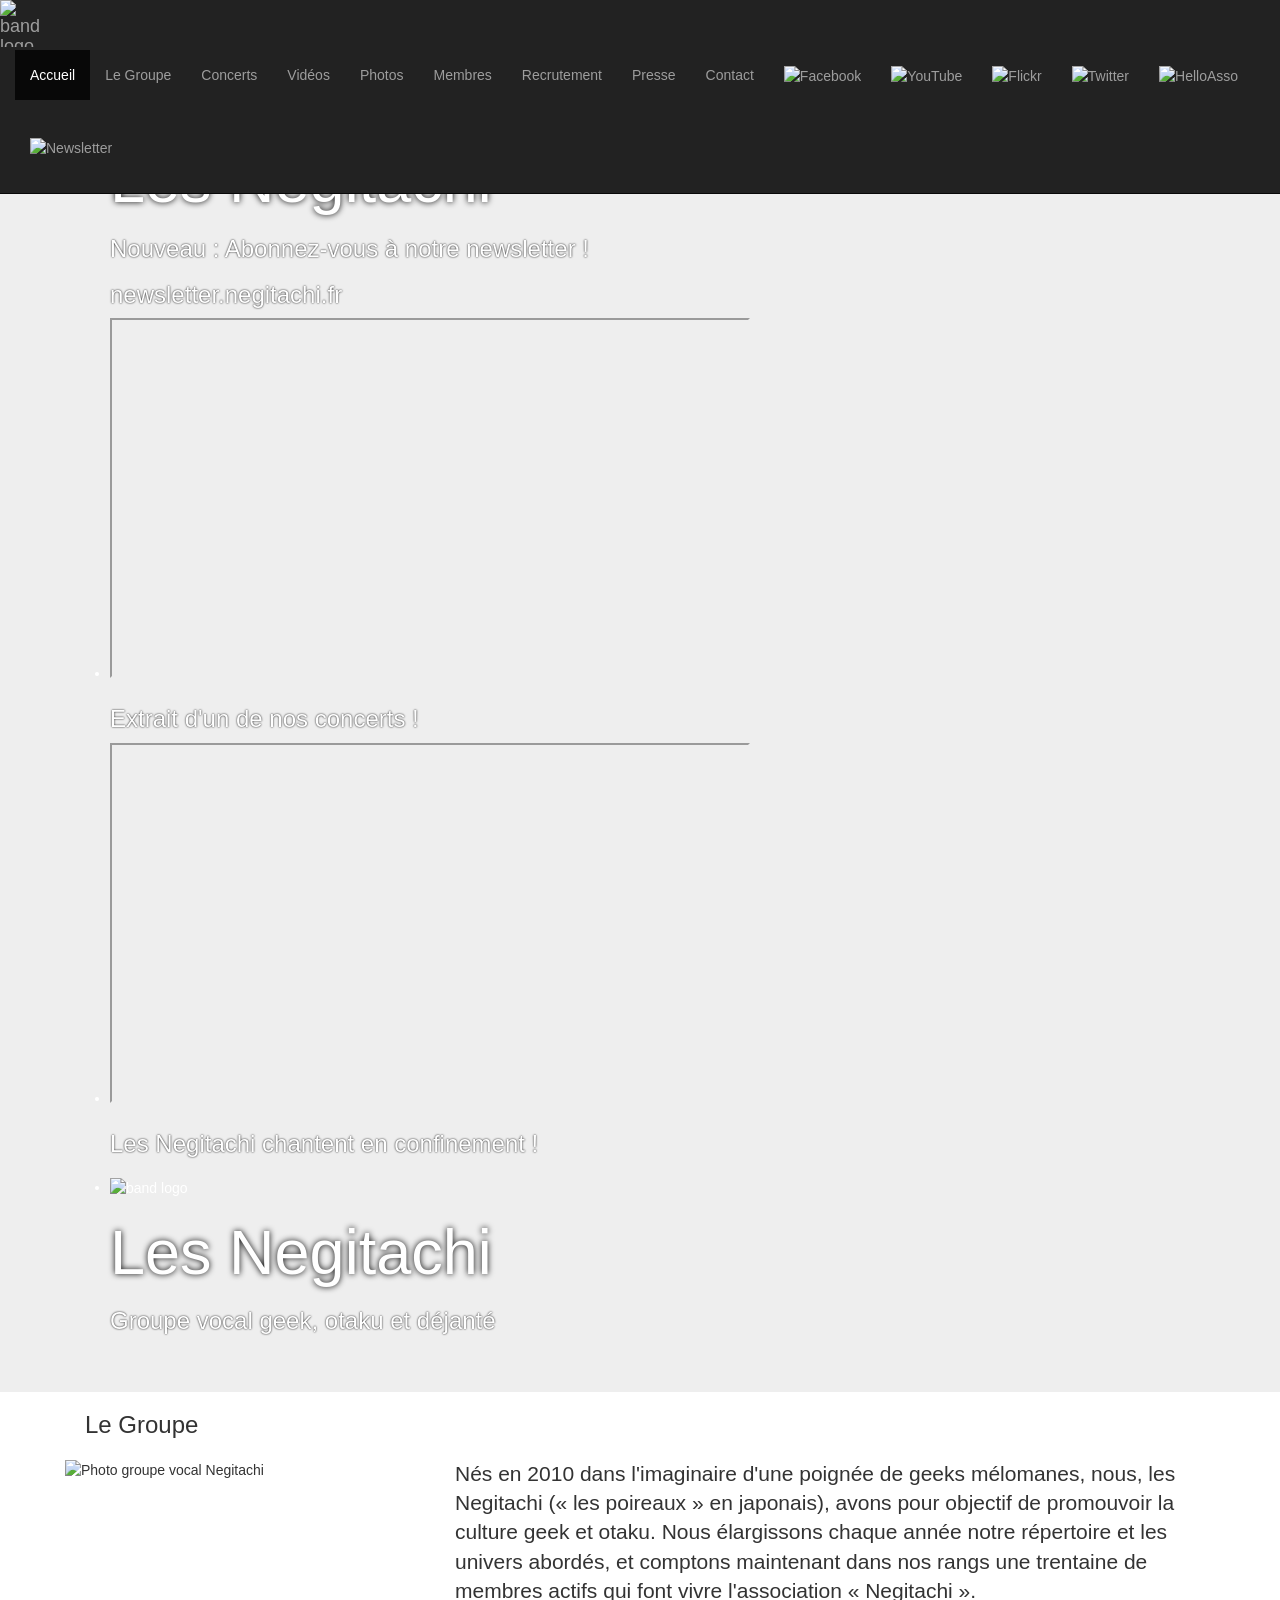
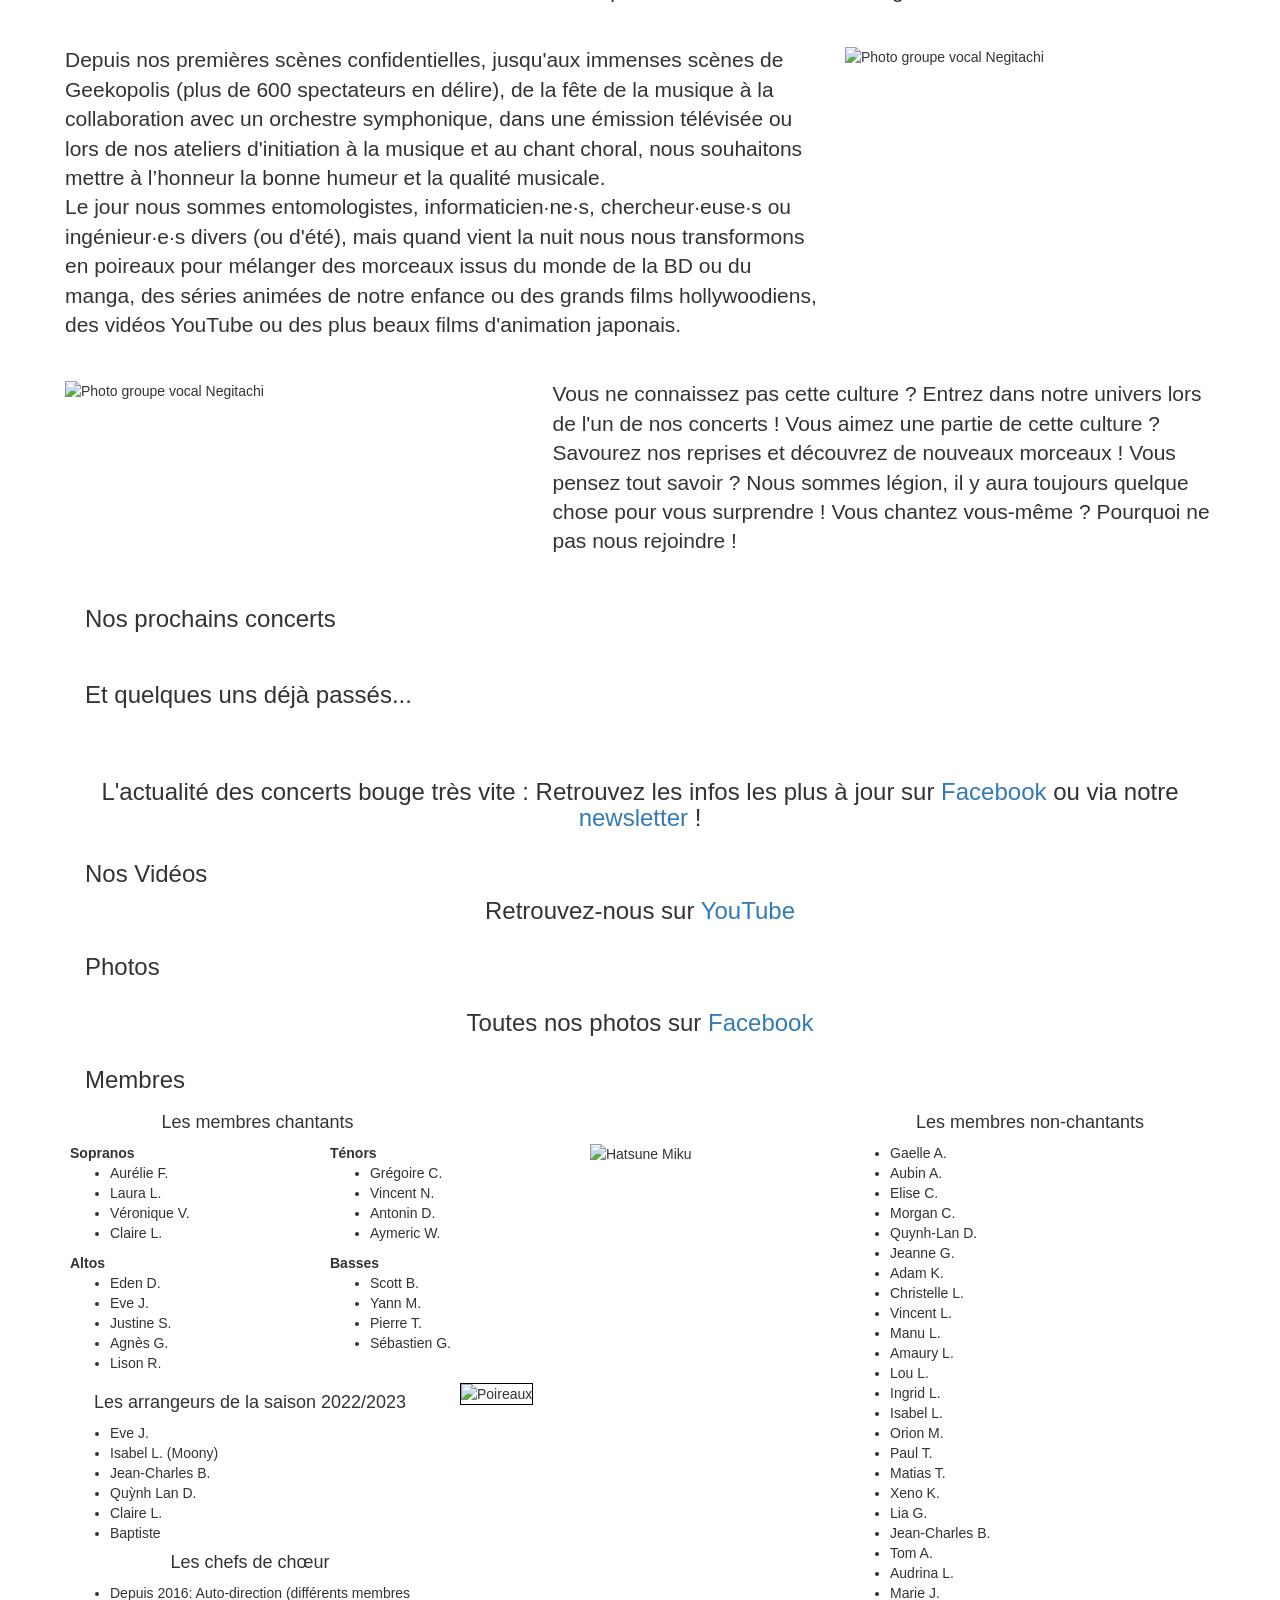
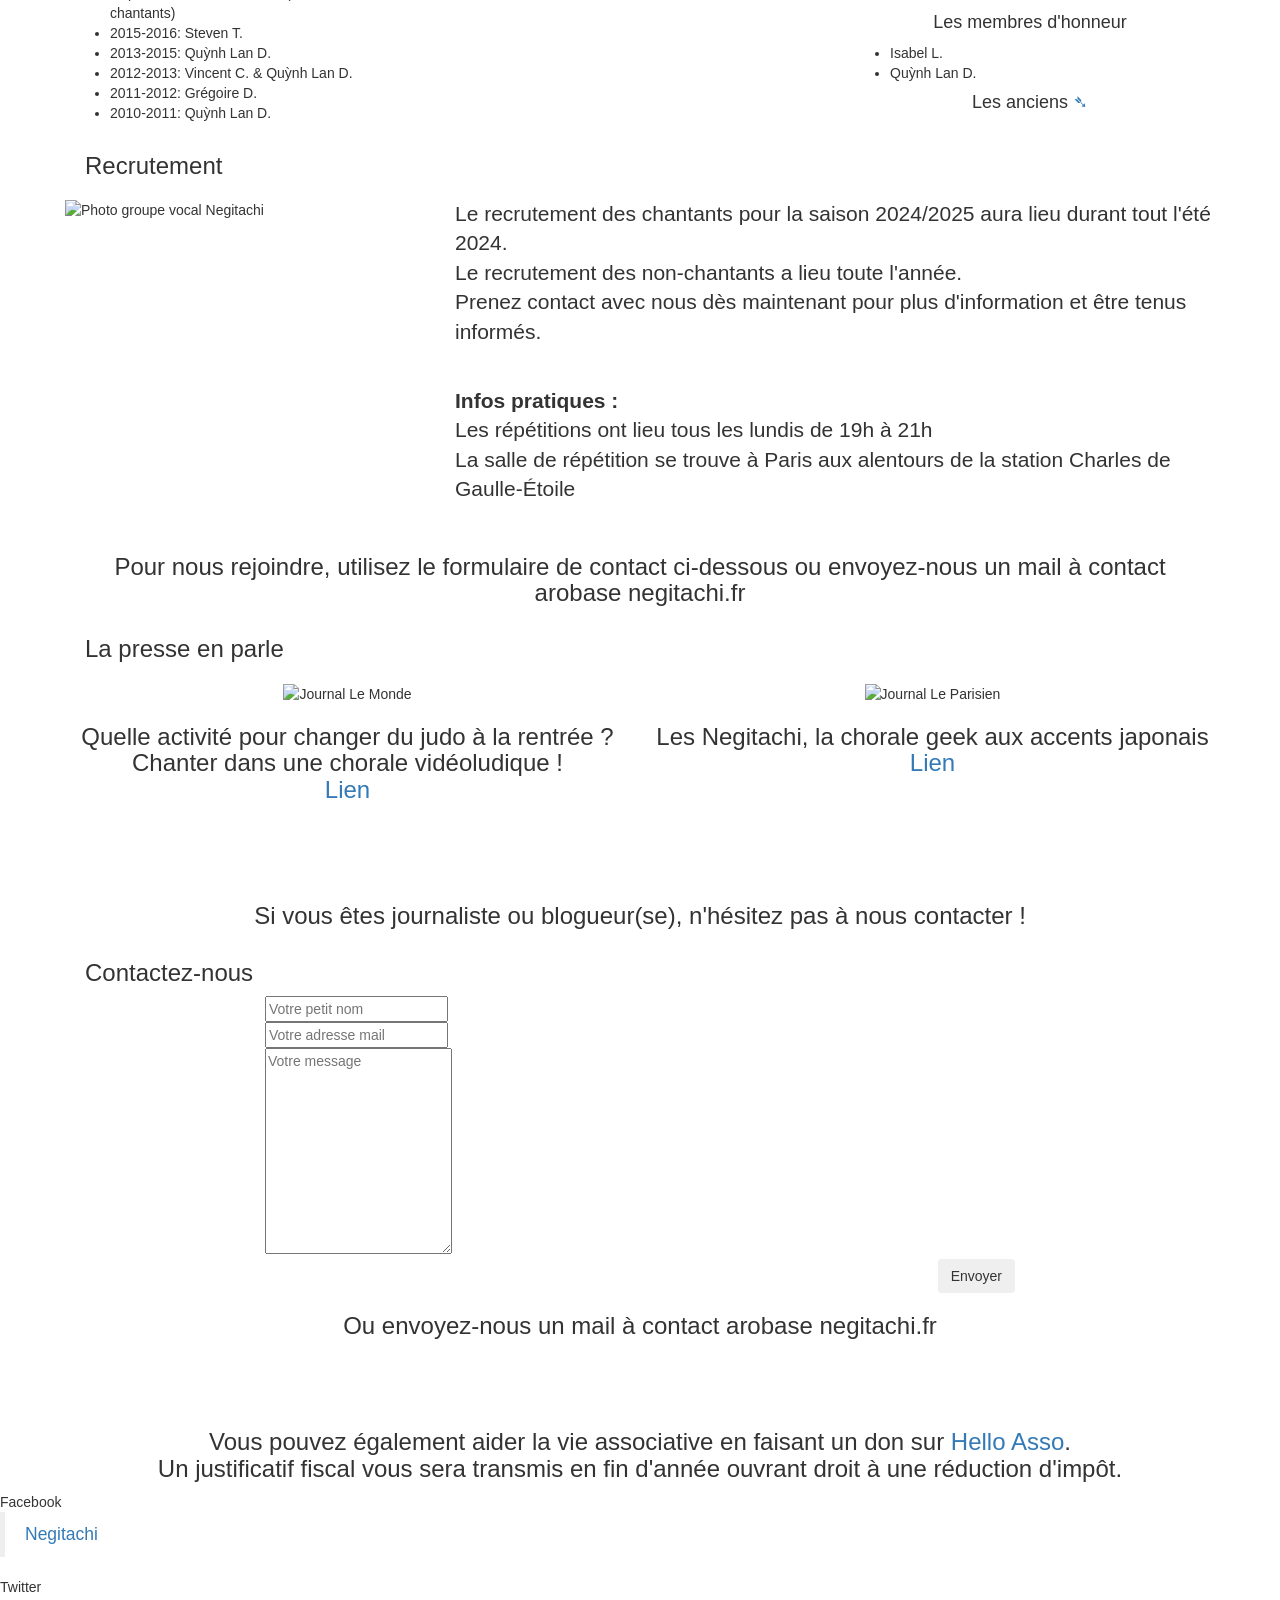
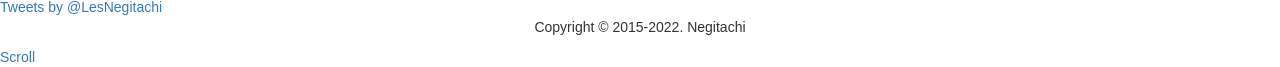
==== index.html @ 6fd094f2 "Merge 3166a14494156e255bd6658fda2433abd190f1fc into e44834696bf7ce3a6e8e265b30e9f87e5133eae4" ====
<!DOCTYPE html>
<!-- inspired from http://themeforest.net/item/raaga-responsive-parallax-template-for-bands/full_screen_preview/5523418?ref=magazinehive -->
<html lang="fr">
<head>
  <meta charset="utf-8">
  <title>Les Negitachi - Groupe vocal geek, otaku et déjanté</title>
  <meta name="viewport" content="width=device-width, initial-scale=1.0" />
  <meta name="google-site-verification" content="1saRMpfpEhpaIy7DCkIgUrwKBZhkLX35e5mHL4IWdUs" />
  <link rel="alternate" type="application/rss+xml" title="Les Negitachi RSS Feed" href="http://www.negitachi.fr/feed/"/>

  <!-- icon -->
  <link rel="icon" href="images/logo-small.png" />
  <!-- CSS -->
  <link href="css/band.css" rel="stylesheet" media="all">
  <!-- Fonts -->
  <link href='https://fonts.googleapis.com/css?family=Open+Sans' rel='stylesheet' type='text/css' />
  <link href='https://fonts.googleapis.com/css?family=Josefin+Sans' rel='stylesheet' type='text/css'>
  <link href='https://fonts.googleapis.com/css?family=Archivo+Black' rel='stylesheet' type='text/css' /> <!-- for Facebook -->
  <!--link href='https://fonts.googleapis.com/css?family=Righteous' rel='stylesheet' type='text/css' /--> <!-- for Twitter -->
  <!-- bootstrap -->
  <link href="https://cdnjs.cloudflare.com/ajax/libs/twitter-bootstrap/3.3.5/css/bootstrap.css" rel="stylesheet"/>
  <!-- flexslider -->
  <link rel="stylesheet" href="https://cdnjs.cloudflare.com/ajax/libs/flexslider/2.5.0/flexslider.min.css"/>
  <!-- overrides -->
  <style type="text/css">
    /* remove flexslider borders */
    .flexslider{
      margin: 0px;
      background: none;
      border: none;
      box-shadow: none;
      margin-top: 5% !important;
    }
    .flexslider h1{
      text-shadow: 0px 0px 6px #000000;
    }
    .flexslider h2{
      text-shadow: 0px 0px 4px #000000;
    }
    .flexslider h3{
      text-shadow: 0px 0px 2px #000000;
    }
    /* modify arrows font */
    .flex-direction-nav a:before  { color: white; font-size: 65px;}
    /* modify bullet color */
    .flex-control-paging li a { background-color: rgba(255, 255, 255, 0.5);}
    .flex-control-paging li a:hover { background-color: rgba(255, 255, 255, 0.7);}
    .flex-control-paging li a.flex-active { background-color: rgba(255, 255, 255, 1.0);}
    /* fix flexslider */
    .flex-direction-nav a {width: auto; height: auto}
    /* add a border aroung galleria divs */
    .galleria-container {
      border: 2px solid black;
      background-color: #202020;
    }
    /* allow centering image thumbnails */
    .galleria-thumbnails-list {
      display: inline-block;
    }
  </style>

<!-- 
  _.-._ _
__:-.\|.'/_
\  \ \'.' /
 \  `./  /
  \     /
  |    .|
  |:..::|
  |:::::|
  |:::::|
  |:::::|
  |:::::| 
  |:::::|
  |:::::|
  ):::::(
  `.:::.'
    """ 
-->

  <!-- JAVASCRIPT -->
  <!-- jquery -->
  <script src="https://cdnjs.cloudflare.com/ajax/libs/jquery/2.1.4/jquery.min.js"></script>
  <script src="https://cdnjs.cloudflare.com/ajax/libs/jquery-easing/1.3/jquery.easing.min.js"></script>
  <!-- bootstrap -->
  <script src="https://cdnjs.cloudflare.com/ajax/libs/twitter-bootstrap/3.3.5/js/bootstrap.min.js"></script>
  <!-- stellar -->
  <script src="https://cdnjs.cloudflare.com/ajax/libs/stellar.js/0.6.2/jquery.stellar.min.js"></script>
  <!-- flexslider -->
  <script src="https://cdnjs.cloudflare.com/ajax/libs/flexslider/2.5.0/jquery.flexslider.min.js"></script>
  <!-- other -->
  <script src="https://cdnjs.cloudflare.com/ajax/libs/jquery-mousewheel/3.1.13/jquery.mousewheel.min.js"></script>
  <script src="https://cdnjs.cloudflare.com/ajax/libs/modernizr/2.8.3/modernizr.min.js"></script>
  <script src="https://cdn.jsdelivr.net/npm/dayjs@1/dayjs.min.js"></script>
  <script src="https://cdn.jsdelivr.net/npm/dayjs@1/locale/fr.js"></script>
  <script>dayjs.locale('fr')</script>

  <!-- enable flex slider -->
  <script type="text/javascript">
    $(window).load(function() {
      $('#flexslider_home').flexslider({
        animation: "slide",
        prevText: "",
        nextText: ""
      });
    });
  </script>

  <!-- enable stellar -->
  <script>
    $(function(){
      $.stellar({
        horizontalScrolling: false,
        verticalOffset: 40
      });
    });
  </script>

  <script>
    $(function() {
      $('.nav li a, .jumbotron p a, #recruitlink').bind('click',function(event){
        var $anchor2 = $(this).parent();
        var $anchor = $(this);
        $('.nav  li').removeClass('active');
        $anchor2.addClass('active');

        $('html, body').stop().animate({
          scrollTop: $($anchor.attr('href')).offset().top - 50
        }, 1500,'easeInOutExpo');
        /*
        if you don't want to use the easing effects:
        $('html, body').stop().animate({
            scrollTop: $($anchor.attr('href')).offset().top
        }, 1000);
        */
        event.preventDefault();
      });
    });
  </script>

  <!-- scrollup button on the bottom right corner -->
  <script>
    $(document).ready(function(){
      $(window).scroll(function(){
        if ($(this).scrollTop() > 800) {
          $('.scrollup').fadeIn();
        } else {
          $('.scrollup').fadeOut();
        }
      });
      $('.scrollup, .navbar-brand').click(function(){
        $("html, body").animate({ scrollTop: 0 }, 600);
        return false;
      });
    });
  </script>

  <!-- scroll spy url modification -->
  <script>
    $(window).on('activate.bs.scrollspy', function (e) { 
      var $anchor = $("a[href^='#']", e.target).attr("href");
      if ($anchor == "#home") {
        $anchor = window.location.pathname;
      }
      history.replaceState({}, "", $anchor);
    });
  </script>

  <!-- collapse navbar on mobile on click -->
  <script>
    $(function(){
      var navMain = $("#bs-example-navbar-collapse-1");
      navMain.on("click", "a", null, function () {
        navMain.collapse('hide');
      });
    });
  </script>

  <!-- reorder concert dates -->
  <script>
    function reorder_concert_dates() {
    "use_strict";
    var concerts = $(".concert").remove();
    function el_to_timestamp(element) {
      return new Date($(element).data("date")).valueOf()
    }
    concerts = concerts.sort(function (a, b) {
      return el_to_timestamp(a) - el_to_timestamp(b);
    });
    // Concerts are considered "future" until the next day
    var now = new Date().valueOf() - 1000 * 3600 * 24;

    $.each(concerts, function () {
      concert = $(this);
      var concert_date = el_to_timestamp(this);
      if (concert_date > now) {
        $(".FutureEvents").append(concert);
      }
      else {
        $(".PastEvents").prepend(concert);
      }
    })
  }
    $(document).ready(function(){
      reorder_concert_dates()

      // concerts = db.collections('concerts')
      // console.log(concerts);
    });
  </script>

  <!-- Meta Pixel Code -->
  <script>
    !function (f, b, e, v, n, t, s) {
      if (f.fbq) return; n = f.fbq = function () {
        n.callMethod ?
          n.callMethod.apply(n, arguments) : n.queue.push(arguments)
      };
      if (!f._fbq) f._fbq = n; n.push = n; n.loaded = !0; n.version = '2.0';
      n.queue = []; t = b.createElement(e); t.async = !0;
      t.src = v; s = b.getElementsByTagName(e)[0];
      s.parentNode.insertBefore(t, s)
    }(window, document, 'script',
      'https://connect.facebook.net/en_US/fbevents.js');
    fbq('init', '747939605977973');
    fbq('track', 'PageView');
  </script>
  <noscript><img height="1" width="1" style="display:none"
      src="https://www.facebook.com/tr?id=747939605977973&ev=PageView&noscript=1" /></noscript>
  <!-- End Meta Pixel Code -->
</head>

<body data-spy="scroll" data-target="#navbar" data-offset="75">

<!-- NAVIGATION BAR -->
<nav id="navbar" class="navbar navbar-fixed-top navbar-default navbar-inverse">
  <div class="container-fluid">
    <div class="navbar-header">
      <a class="navbar-brand" style="padding: 0; display: inline" href="#"><img height="47" width="50" src="images/logo-small.png" alt="band logo"></a>
      <button type="button" class="navbar-toggle collapsed" data-toggle="collapse" data-target="#bs-example-navbar-collapse-1" aria-expanded="false" style="margin: 0 0 0 0">
        <span class="icon-bar"></span>
        <span class="icon-bar"></span>
        <span class="icon-bar"></span>
        <span class="icon-bar"></span>
      </button>
      <a class="navbar-toggle collapsed" style="margin: 0px; padding: 2px" href="https://www.helloasso.com/associations/negitachi" target="_blank"><img alt="HelloAsso" src="images/helloasso-icon.png" width="35" height="35"/></a>
      <a class="navbar-toggle collapsed" style="margin: 0px; padding: 2px" href="https://www.flickr.com/photos/negitachi" target="_blank"><img alt="Flickr" src="images/flickr-icon.png" width="35" height="35"/></a>
      <a class="navbar-toggle collapsed" style="margin: 0px; padding: 2px" href="https://www.youtube.com/user/Negitachi" target="_blank"><img alt="YouTube" src="images/youtube-icon.png" width="35" height="35"/></a>
      <a class="navbar-toggle collapsed" style="margin: 0px; padding: 2px" href="https://www.facebook.com/negitachi" target="_blank"><img alt="Facebook" src="images/facebook-icon.png" width="35" height="35"/></a>
      <a class="navbar-toggle collapsed" style="margin: 0px; padding: 2px" href="https://twitter.com/lesnegitachi" target="_blank"><img alt="Twitter" src="images/twitter-icon.png" width="35" height="35"/></a>
      <a class="navbar-toggle collapsed" style="margin: 0px; padding: 2px" href="https://newsletter.negitachi.fr" target="_blank"><img alt="Newsletter" src="images/newsletter.png" width="35" height="35"/></a>
    </div>

    <div class="collapse navbar-collapse" id="bs-example-navbar-collapse-1">
      <ul class="nav navbar-nav">
        <li><a href="#home">Accueil</a></li>
        <li><a href="#about">Le Groupe</a></li>
        <li><a href="#concerts">Concerts</a></li>
        <li><a href="#videos">Vidéos</a></li>
        <li><a href="#photos">Photos</a></li>
        <li><a href="#members">Membres</a></li>
        <li><a href="#recruit">Recrutement</a></li>
        <li><a href="#press">Presse</a></li>
        <li><a href="#contact">Contact</a></li>
            <li class="social">
              <a href="https://www.facebook.com/negitachi" target="_blank">
                <img alt="Facebook" src="images/facebook-icon.png" width="35" height="35"/>
            </a>&nbsp;
            </li>
            <li class="social">
              <a href="https://www.youtube.com/user/Negitachi" target="_blank">
                <img alt="YouTube" src="images/youtube-icon.png" width="35" height="35"/>
              </a>&nbsp;
            </li>
            <li class="social">
              <a href="https://www.flickr.com/photos/negitachi" target="_blank">
                <img alt="Flickr" src="images/flickr-icon.png" width="35" height="35"/>
              </a>&nbsp;
            </li>
            <li class="social">
              <a href="https://twitter.com/lesnegitachi" target="_blank">
                <img alt="Twitter" src="images/twitter-icon.png" width="35" height="35"/>
            </a>
            </li>
            <li class="social">
              <a href="https://www.helloasso.com/associations/negitachi" target="_blank">
                <img alt="HelloAsso" src="images/helloasso-icon.png" width="35" height="35"/>
              </a>&nbsp;
            </li>
            <li class="social">
              <a href="https://newsletter.negitachi.fr" target="_blank">
                <img alt="Newsletter" src="images/newsletter.png" width="35" height="35"/>
              </a>&nbsp;
            </li>
      </ul>
    </div>
  </div>
</nav>

<!-- PAGE HOME -->
<div id="home" class="pageOdd jumbotron masthead" data-stellar-background-ratio="0.5" style="margin-bottom: 0px">
  <div class="overlay"></div>
  <div class="container" style="color: white; height: 90%">
    <div class="flexslider" id="flexslider_home" style="margin:0px; background:none; border:none; box-shadow:none;">
      <ul class="slides">
        <!-- SLIDE 1 -->
        <li>
          <div class="slide">
            <img style="width:250px; display: initial" src="images/logo-big.png" alt="band logo">
            <h1>Les Negitachi</h1>
            <h3>Nouveau : Abonnez-vous à notre newsletter !</h3>
            <h3><a style="color: white;" href="https://newsletter.negitachi.fr">newsletter.negitachi.fr</a></h3>
          </div>
        </li>
        <li>
          <div class="slide">
            <p>
              <iframe style="width: 50vw; height: 28.125vw" src="https://www.youtube.com/embed/I3rCaQx5C3E?showinfo=0" allowfullscreen></iframe>
            </p>
            <h3>Extrait d'un de nos concerts !</h3>
          </div>
        </li>
        <li>
          <div class="slide">
            <p>
              <iframe style="width: 50vw; height: 28.125vw" src="https://www.youtube.com/embed/Md3nhUXI9VA?showinfo=0" allowfullscreen></iframe>
            </p>
            <h3>Les Negitachi chantent en confinement !</h3>
          </div>
        </li>
        <!-- SLIDE 2 -->
        <!--li>
          <div class="hero-unit" style="padding-top: 10px">
            <img style="width:250px; display: initial" src="images/logo_Negitachi_anniv10ans-02.png" alt="band logo">
            <h1>Le concert des 10 ans !</h1>
            <h3 class="subtitle"><span>Pour fêter leurs 10 ans, les Negitachi vous invitent à un spectacle exceptionnel : le concert dont VOUS êtes le héros !</span>
              <a style="color:#43f765" href="https://www.helloasso.com/associations/negitachi/evenements/le-concert-dont-vous-etes-le-heros" target="_blank">Billetterie</a>
            </h3>
            <h3>La date du concert sera replanifiée prochainement</h3>
            </div>
        </li>
        <!-- SLIDE 3 -->
        <!-- <li>
          <div class="slide" style="padding-top: 10px">
            <img style="width:250px; display: initial" src="images/logo-big.png" alt="band logo">
            <h1>Rejoignez les Negitachi !</h1>
            <h3>
                Prenez contact avec nous pour la rentrée 2023 !<br>
                <a id="recruitlink" style="color:#43f765" href="#recruit">Recrutement</a>
            </h3>
          </div>
        </li> -->
        <!-- SLIDE optionnel -->
        <li>
          <div class="hero-unit" style="padding-top: 10px">
            <img style="width:250px; display: initial" src="images/logo-big.png" alt="band logo">
            <h1>Les Negitachi</h1>
            <h3 class="subtitle fancy hidden-phone"><span>Groupe vocal geek, otaku et déjanté</span></h3>
          </div>
        </li>
      </ul>
    </div>
  </div>
</div>

<div class="homeAbout"></div>

<!-- PAGE ABOUT -->
<div id="about" class="pageEven">
  <div class="container">
    <div class="row-fluid PageHead">
      <div class="col-md-12">
        <h3>Le Groupe</h3>
      </div>
    </div>
    <div class="row">
      <div class="col-md-4" style="padding: 10px">
        <img src="images/negi-13.jpg" alt="Photo groupe vocal Negitachi" style="width:100%"/>
      </div>
      <div class="col-md-8" style="padding: 10px">
        <p class="lead">
          Nés en 2010 dans l'imaginaire d'une poignée de geeks mélomanes, nous, les Negitachi («&nbsp;les poireaux&nbsp;» en japonais), avons pour objectif de promouvoir
          la culture geek et otaku. Nous élargissons chaque année notre répertoire et les univers abordés, et comptons maintenant dans nos rangs une trentaine
          de membres actifs qui font vivre l'association «&nbsp;Negitachi&nbsp;».
        </p>
      </div>
    </div>
    <div class="row">
      <div class="col-md-8" style="padding: 10px">
        <p class="lead">
          Depuis nos premières scènes confidentielles, jusqu'aux immenses scènes de Geekopolis (plus de 600 spectateurs en délire), de la fête de la musique à
          la collaboration avec un orchestre symphonique, dans une émission télévisée ou lors de nos ateliers d'initiation à la musique et au chant choral, nous
          souhaitons mettre à l’honneur la bonne humeur et la qualité musicale.
          <br>
          Le jour nous sommes entomologistes, informaticien&middot;ne&middot;s, chercheur&middot;euse&middot;s ou ingénieur&middot;e&middot;s divers (ou d'été), mais quand vient
          la nuit nous nous transformons en poireaux pour mélanger des morceaux issus du monde de la BD ou du manga, des séries animées de notre enfance ou
          des grands films hollywoodiens, des vidéos YouTube ou des plus beaux films d'animation japonais.
        </p>
      </div>
      <div class="col-md-4" style="padding: 10px">
        <img src="images/negi-14.jpg" alt="Photo groupe vocal Negitachi" style="width:100%"/>
      </div>
    </div>
    <div class="row">
      <div class="col-md-5" style="padding: 10px">
        <img src="images/negi-15.jpg" alt="Photo groupe vocal Negitachi" style="width:100%"/>
      </div>
      <div class="col-md-7" style="padding: 10px">
        <p class="lead">
          Vous ne connaissez pas cette culture ? Entrez dans notre univers lors de l'un de nos concerts ! Vous aimez une partie de cette culture ? Savourez nos
          reprises et découvrez de nouveaux morceaux ! Vous pensez tout savoir ? Nous sommes légion, il y aura toujours quelque chose pour vous surprendre ! Vous
          chantez vous-même ? Pourquoi ne pas nous rejoindre !
        </p>
      </div>
    </div>
  </div>
</div>

<div class="evenToOdd"></div>

<!-- PAGE CONCERTS -->
<div id="concerts" class="pageOdd">
  <div class="container">
    <div class="row-fluid PageHead">
      <div class="col-md-12">
        <h3 style="padding-bottom:20px">Nos prochains concerts</h3>
      </div>
    </div>
  </div>
  <div class="container">
    <div class="row-fluid EventsList FutureEvents">      
    <!-- N'efface pas le prochain div -->
    </div>
    <div class="col-md-12">
      <h3 style="padding-bottom:20px">Et quelques uns déjà passés...</h3>
    </div>
    <div class="row-fluid EventsList PastEvents"></div>
    <div class="row">
      <div class="col-md-12">
        <center>
          <h3 style="padding-top: 20px">L'actualité des concerts bouge très vite : Retrouvez les infos les plus à jour sur <a href="https://www.facebook.com/negitachi" target="_blank">Facebook</a> ou via notre <a href="https://newsletter.negitachi.fr" target="_blank">newsletter</a> !</h3>
        </center>
      </div>
    </div>
  </div>
</div>

<div class="oddToEven"></div>

<!-- PAGE VIDEOS -->
<div id="videos" class="pageEven">
  <div class="container">
    <div class="row-fluid PageHead">
      <div class="col-md-12">
        <h3>Nos Vidéos</h3>
      </div>
    </div>
    <div id="galleria_youtube"></div>
    <script src="https://cdnjs.cloudflare.com/ajax/libs/galleria/1.4.2/galleria.min.js"></script>
    <script src="https://cdnjs.cloudflare.com/ajax/libs/galleria/1.4.2/plugins/flickr/galleria.flickr.min.js"></script>
    <script type="text/javascript">
      $(document).ready(function(){
          Galleria.loadTheme('https://cdnjs.cloudflare.com/ajax/libs/galleria/1.4.2/themes/classic/galleria.classic.js');
          var data = [
            {
              iframe: 'https://www.youtube.com/embed?listType=playlist&list=PLQHuhNI1Q8hwaHS-wns_cA3azuTBewYUM'
            }
          ];
          $("#galleria_youtube").galleria({
              height: .57,
              showImagenav: false,
              showCounter: false,
              dataSource: data
          });
      });
    </script>
    <center>
      <h3>Retrouvez-nous sur <a href="https://www.youtube.com/user/Negitachi" target="_blank">YouTube</a></h3>
    </center>
  </div>
</div>

<div class="evenToOdd"></div>

<!-- PAGE PHOTOS -->
<div id="photos" class="pageOdd">
  <div class="container">
    <div class="row-fluid PageHead">
      <div class="col-md-12">
        <h3>Photos</h3>
      </div>
    </div>
    <div class="row-fluid" style="padding-bottom: 50px">
      <div class="col-md-12">
        <center>
          <div id="flickr"></div>
          <script src="https://cdnjs.cloudflare.com/ajax/libs/galleria/1.4.2/galleria.min.js"></script>
          <script src="https://cdnjs.cloudflare.com/ajax/libs/galleria/1.4.2/plugins/flickr/galleria.flickr.min.js"></script>
          <script type="text/javascript">
            $(document).ready(function(){
                Galleria.loadTheme('https://cdnjs.cloudflare.com/ajax/libs/galleria/1.4.2/themes/classic/galleria.classic.js');
                $("#flickr").galleria({
                    responsive: true,
                    height: .57,
                    imageCrop: false,
                    thumbCrop: 'height',
                    carousel: false,
                    showInfo: true,
                    swipe: true,
                    easing: 'galleriaOut',
                    transition: 'pulse',
                    flickr: 'set:72177720310446184',
                    linkSourceImages: true,
                    flickrOptions: {
                      imageSize: 'original',
                      description: true
                    }
                });
            });
          </script>
          <h3>Toutes nos photos sur <a href="https://www.facebook.com/negitachi/photos_albums" target="_blank">Facebook</a></h3>
        </center>
      </div>
    </div>
  </div>
</div>

<div class="oddToEven"></div>

<!-- MODAL: MEMBERS -->
<div id="members" class="pageEven" role="dialog">
  <div class="container">
    <div class="row-fluid PageHead">
      <div class="col-md-12">
        <h3>Membres</h3>
      </div>
    </div>
    <div class="row">
      <div class="col-md-8">
        <div class="row">
          <div class="col-md-12">
            <div class="col-md-6">
              <center><h4>Les membres chantants</h4></center>
            </div>
          </div>
          <div class="col-md-4">
            <strong>Sopranos</strong><br>
            <ul>
              <li>Aurélie F.</li>
              <li>Laura L.</li>
              <li>Véronique V.</li>
              <li>Claire L.</li>
            </ul>
            <strong>Altos</strong><br>
            <ul>
              <li>Eden D.</li>
              <li>Eve J.</li>
              <li>Justine S.</li>
              <li>Agnès G.</li>
              <li>Lison R.</li>
            </ul>
          </div>
          <div class="col-md-4">
            <strong>Ténors</strong><br>
            <ul>
              <li>Grégoire C.</li>
              <li>Vincent N.</li>
              <li>Antonin D.</li>
              <li>Aymeric W.</li>
            </ul>
            <strong>Basses</strong><br>
            <ul>
              <li>Scott B.</li>
              <li>Yann M.</li>
              <li>Pierre T.</li>
              <li>Sébastien G.</li>
            </ul>
          </div>
          <div class="col-md-4">
            <img src="images/miku.png" alt="Hatsune Miku" style="width:100%"/>
          </div>
        </div>
        <div class="row">
          <div class="col-md-6">
            <center><h4>Les arrangeurs de la saison 2022/2023</h4></center>
            <ul>
              <li>Eve J.</li>              
              <li>Isabel L. (Moony)</li>
              <li>Jean-Charles B.</li>
              <li>Quỳnh Lan D.</li>
              <li>Claire L.</li>
              <li>Baptiste</li>
            </ul>
            <center><h4>Les chefs de chœur</h4></center>
            <ul>
              <li>Depuis 2016: Auto-direction (différents membres chantants)</li>
              <li>2015-2016: Steven T.</li>
              <li>2013-2015: Quỳnh Lan D.</li>
              <li>2012-2013: Vincent C. &amp; Quỳnh Lan D.</li>
              <li>2011-2012: Grégoire D.</li>
              <li>2010-2011: Quỳnh Lan D.</li>
            </ul>
          </div>
          <div class="col-md-6">
            <img src="images/leeks.jpg" alt="Poireaux" style="width:100%; border: 1px solid black; margin-bottom: 20px"/>
          </div>
        </div>
      </div>
      <div class="col-md-4">
        <center><h4>Les membres non-chantants</h4></center>
        <ul>
          <li>Gaelle A.</li>
          <li>Aubin A.</li>
          <li>Elise C.</li>
          <li>Morgan C.</li>
          <li>Quynh-Lan D.</li>
          <li>Jeanne G.</li>
          <li>Adam K.</li>
          <li>Christelle L.</li>
          <li>Vincent L.</li>
          <li>Manu L.</li>
          <li>Amaury L.</li>
          <li>Lou L.</li>
          <li>Ingrid L.</li>
          <li>Isabel L.</li>
          <li>Orion M.</li>
          <li>Paul T.</li>
          <li>Matias T.</li>
          <li>Xeno K.</li>
          <li>Lia G.</li>
          <li>Jean-Charles B.</li>
          <li>Tom A.</li>
          <li>Audrina L.</li>
          <li>Marie J.</li>
          </ul>
        <center><h4>Les membres d'honneur</h4></center>
        <ul>
          <li>Isabel L.</li>
          <li>Quỳnh Lan D.</li>
        </ul>
        <center><h4>Les anciens <a onclick="$('.anciens').toggleClass('hidden');"><span class='anciens'>&#10164;</span><span class='anciens hidden'>&#10166;</span></a></h4></center>
        <div class="row anciens hidden">
          <div class="col-md-6">
            <ul>
              <li>Anne S.</li>
              <li>Anne-Marie B.</li>
              <li>Aurélie C.</li>
              <li>Aurélie G.</li>
              <li>Arnaud G.</li>
              <li>Baghdad E.</li>
              <li>Baptiste B.</li>
              <li>Baptiste G.</li>
              <li>Benoît V.</li>
              <li>Brian L.</li>
              <li>Cécile B.</li>
              <li>Charlotte V.</li>
              <li>Christelle L.-J.</li>
              <li>Coraline R.</li>
              <li>Dimitri M.</li>
              <li>Dorian V.</li>
              <li>Etienne C.</li>
              <li>Floriane N. V. M.</li>
              <li>Geoffrey C.</li>
              <li>Grégoire S.</li>
              <li>Guilhem R.</li>
              <li>Gwennaël N.</li>
              <li>Jean Michaël V.</li>
              <li>Joachim J.</li>
            </ul>
          </div>
          <div class="col-md-6">
            <ul>
              <li>Joseph D. B.</li>
              <li>Julie B.</li>
              <li>Karine M.</li>
              <li>Laurent S.</li>
              <li>Louis L.</li>
              <li>Magali V.</li>
              <li>Malika P.</li>
              <li>Mathilde W.</li>
              <li>Mélissa B.-L.</li>
              <li>Mériadec L.</li>
              <li>Michaël G.</li>
              <li>Muriel M.</li>
              <li>Pascale M.</li>
              <li>Quentin S.</li>
              <li>Rachel M.</li>
              <li>Rémi L.-J.</li>
              <li>Sophie G.</li>
              <li>Thien-Sinh P.</li>
              <li>Unt M.</li>
              <li>Valentine H.</li>
              <li>Virginie E.</li>
            </ul>
          </div>
        </div>
      </div>
    </div>
  </div>
</div>

<div class="evenToOdd"></div>

<!-- PAGE RECRUTEMENT -->
<div id="recruit" class="pageOdd">
  <div class="container">
    <div class="row-fluid PageHead">
      <div class="col-md-12">
        <h3>Recrutement</h3>
      </div>
    </div>
    <div class="row">
      <div class="col-md-4" style="padding: 10px">
        <img src="images/negi-12.jpg" alt="Photo groupe vocal Negitachi" style="width:100%"/>
      </div>
      <div class="col-md-8" style="padding: 10px">
        <p class="lead">
          Le recrutement des chantants pour la saison 2024/2025 aura lieu durant tout l'été 2024.<br/>
          Le recrutement des non-chantants a lieu toute l'année.<br/>
          Prenez contact avec nous dès maintenant pour plus d'information et être tenus informés.
        </p>
        <br/>
        <p class="lead">
            <b>Infos pratiques :</b><br/>
            Les répétitions ont lieu tous les lundis de 19h à 21h<br/>
            La salle de répétition se trouve à Paris aux alentours de la station Charles de Gaulle-Étoile
        </p>
      </div>
    </div>
    <center>
      <h3>Pour nous rejoindre, utilisez le formulaire de contact ci-dessous ou envoyez-nous un mail à contact arobase negitachi.fr</h3>
    </center>
  </div>
</div>

<div class="oddToEven"></div>

<!-- PAGE PRESSE -->
<div id="press" class="pageEven">
  <div class="container">
    <div class="row-fluid PageHead">
      <div class="col-md-12">
        <h3>La presse en parle</h3>
      </div>
    </div>
    <div class="row">
      <div class="col-md-6" style="padding: 10px">
	  <center>
        <img src="images/le-monde.jpg" alt="Journal Le Monde" style="height:100px;"/>
		<h3>
          Quelle activité pour changer du judo à la rentrée ?<br/>
		  Chanter dans une chorale vidéoludique !<br/>
		  <a href="https://www.lemonde.fr/pixels/article/2018/09/03/rentree-huit-activites-pour-changer-du-judo_5349363_4408996.html" target="_blank">Lien</a>
        </h3>
	  </center>
	  </div>
      <div class="col-md-6" style="padding: 10px">
	    <center>
        <img src="images/le-parisien.svg" alt="Journal Le Parisien" style="height:100px"/>
		<h3>
          Les Negitachi, la chorale geek aux accents japonais<br/>
		  <a href="http://www.parisetudiant.com/etudiant/sortie/fete-musique-les-negitachi-la-chorale-geek-aux-accents-japonais-paris.html" target="_blank">Lien</a>
        </h3>
		</center>
	  </div>
    </div>
	<br/>
    <br/>
	<br/>
	<center>
      <h3>Si vous êtes journaliste ou blogueur(se), n'hésitez pas à nous contacter !</h3>
    </center>
  </div>
</div>

<div class="evenToOdd"></div>

<!-- PAGE CONTACT -->
<div id="contact" class="pageOdd">
  <div class="container">
    <div class="row-fluid PageHead">
      <div class="col-md-12">
        <h3>Contactez-nous</h3>
      </div>
    </div>
    <div class="row">
      <div class="col-md-8 col-md-offset-2">
        <div class="row-fluid ContactUs">
          <!-- FIXME: redirect to a php sendmail page -->
          <form class="form-horizontal" id="contactForm" method="post" action="https://formspree.io/contact@negitachi.fr">
            <div class="control-group">
              <input class="input-block-level" type="text" placeholder="Votre petit nom" name="name" id="submitName">
            </div>
            <div class="control-group">
              <input class="input-block-level" type="email" placeholder="Votre adresse mail" name="email" id="submitEmail">
            </div>
            <div class="control-group">
              <textarea class="input-block-level" rows="10" name="message" placeholder="Votre message" id="submitMessage"></textarea>
            </div>
            <input type="hidden" name="_next" value="." />
            <input type="hidden" name="_subject" value="[Negitachi] Contact depuis le site web" />
            <div class="control-group" align="right">
              <input class="btn btn-large" type="submit" id="submitButton" value="Envoyer">
              <span class="loading"></span>
            </div>
          </form>
        </div>
      </div>
    </div>
    <center>
      <h3>Ou envoyez-nous un mail à contact arobase negitachi.fr</h3>
	  <br/><br/><br/>
	  <h3>Vous pouvez également aider la vie associative en faisant un don sur <a href="https://www.helloasso.com/associations/negitachi" target="_blank">Hello Asso</a>.<br/>
	  Un justificatif fiscal vous sera transmis en fin d'année ouvrant droit à une réduction d'impôt.
    </center>
  </div>
</div>

<!-- FACEBOOK RIGHT PANEL -->
<div class="facebook">
  <div class="facebook-inner" data-click="facebook-panel-expand">Facebook</div>
  <script>
  (
    function(d, s, id) {
      var js, fjs = d.getElementsByTagName(s)[0];
      if (d.getElementById(id)) return;
      js = d.createElement(s); js.id = id;
      js.src = "//connect.facebook.net/fr_FR/sdk.js#xfbml=1&version=v2.5";
      fjs.parentNode.insertBefore(js, fjs);
    }(document, 'script', 'facebook-jssdk')
  );
  </script>
  <script>
    $(document).ready(function() {
      $(document).on("click", '[data-click="facebook-panel-expand"]', function() {
        var e = ".facebook",
        a = "active";
        $(e).hasClass(a) ? $(e).removeClass(a) : $(e).addClass(a)
      })
    })
  </script>
  <div id="fb-root"></div>
  <div class="fb-page" data-href="https://www.facebook.com/negitachi" data-small-header="false" data-adapt-container-width="true" data-hide-cover="false" data-show-facepile="true" data-show-posts="true">
    <div class="fb-xfbml-parse-ignore">
      <blockquote cite="https://www.facebook.com/negitachi">
        <a href="https://www.facebook.com/negitachi">Negitachi</a>
      </blockquote>
    </div>
  </div>
</div>

<div class="twitter">
  <div class="twitter-inner" data-click="twitter-panel-expand">Twitter</div>
  <div>
    <a class="twitter-timeline" href="https://twitter.com/LesNegitachi" data-widget-id="656907453976719360" style="width:300px; height:400px">Tweets by @LesNegitachi</a>
  </div>
  <script>
    $(document).ready(function() {
      $(document).on("click", '[data-click="twitter-panel-expand"]', function() {
        var e = ".twitter",
        a = "active";
        $(e).hasClass(a) ? $(e).removeClass(a) : $(e).addClass(a)
      })
    })
  </script>
  <script>
    window.twttr = (function(d, s, id) {
      var js, fjs = d.getElementsByTagName(s)[0],
        t = window.twttr || {};
      if (d.getElementById(id)) return t;
      js = d.createElement(s);
      js.id = id;
      js.src = "https://platform.twitter.com/widgets.js";
      fjs.parentNode.insertBefore(js, fjs);
      t._e = [];
      t.ready = function(f) {
        t._e.push(f);
      };
      return t;
    }(document, "script", "twitter-wjs"));
  </script>
</div>

<!-- FOOTER -->
<div class="footer" id="footer">
  <div class="container">
    <div class="row-fluid">
      <p class="text-center">Copyright &copy; 2015-2022. Negitachi</p>
    </div>
  </div>
</div>

<a href="#" class="scrollup">Scroll</a>

<script type="text/javascript" src="https://cdn.rawgit.com/snaptortoise/konami-js/06c0c68099eae5417532d67c0549ad0ab0de8ae1/konami.js"></script>
<script type="text/javascript">
    new Konami('https://www.youtube.com/watch?v=jdL-K9EgSwE');

  document.getElementById('submitButton').addEventListener('click', function () {
    fbq('track', 'Contact');
  }, false);
</script>
<script type="module">
  // Import the functions you need from the SDKs you need
  import { initializeApp } from "https://www.gstatic.com/firebasejs/9.9.4/firebase-app.js";
  import { getAnalytics } from "https://www.gstatic.com/firebasejs/9.9.4/firebase-analytics.js";
  import { getFirestore, collection, query, where, doc, getDocs } from "https://www.gstatic.com/firebasejs/9.9.4/firebase-firestore.js";
  // TODO: Add SDKs for Firebase products that you want to use
  // https://firebase.google.com/docs/web/setup#available-libraries

  // Your web app's Firebase configuration
  // For Firebase JS SDK v7.20.0 and later, measurementId is optional
  const firebaseConfig = {
    apiKey: "AIzaSyDUW6Wdr1bh5RpnFesoLy4jHBYpNdX11as",
    authDomain: "negitachi-40a8c.firebaseapp.com",
    projectId: "negitachi-40a8c",
    storageBucket: "negitachi-40a8c.appspot.com",
    messagingSenderId: "175993037819",
    appId: "1:175993037819:web:89581ad52c50e442e1615e",
    measurementId: "G-XVTH94PB6Y"
  };

  // Initialize Firebase
  const app = initializeApp(firebaseConfig);
  const analytics = getAnalytics(app);
  const db = getFirestore(app);

  console.log('plop')

  const concertsRef = query(collection(db, "concerts"), where("visible", "==", true));
  const querySnapshot = await getDocs(concertsRef);
  console.log('plop3')

  console.log('okio')
  console.log(querySnapshot)

  querySnapshot.forEach((doc) => {
    // doc.data() is never undefined for query doc snapshots
    var data = doc.data()
    addConcert(data)
  });
  reorder_concert_dates()

</script>

<script>
  function addConcert(data) {
    // date, image_url, title, address_1, address_2, link_1, link_1_button, link_2, link_2_button
    var date = dayjs(data.date)
    var block = `<div class="concert" data-date="${date.format("YYYY-MM-DD")}"> <div class="thumbnail"> <div class="caption"> <img src="${data.image}" alt="" style="width:100%" /> <h3>${data.title}</h3> <p> <b>${date.format("D MMMM YYYY - HH[H]mm")}</b><br> ${data.address_1}`
    if (data.address_2)
      block += `<br> ${data.address_2}`
    block += '</p>'  
    if (data.link_1) {
      block += `<p class="text-center"><a href="${data.link_1}" target="_blank" class="btn btn-med">${data.link_1_button}</a></p>`
    }
    if (data.link_2) {
      block += `<p class="text-center"><a href="${data.link_2}" target="_blank" class="btn btn-med">${data.link_2_button}</a></p>`
    }
    block += '</div> </div> </div>'

    $('#concerts').append(block)    
  }
</script>

<script>
  
</script>

</body>
</html>
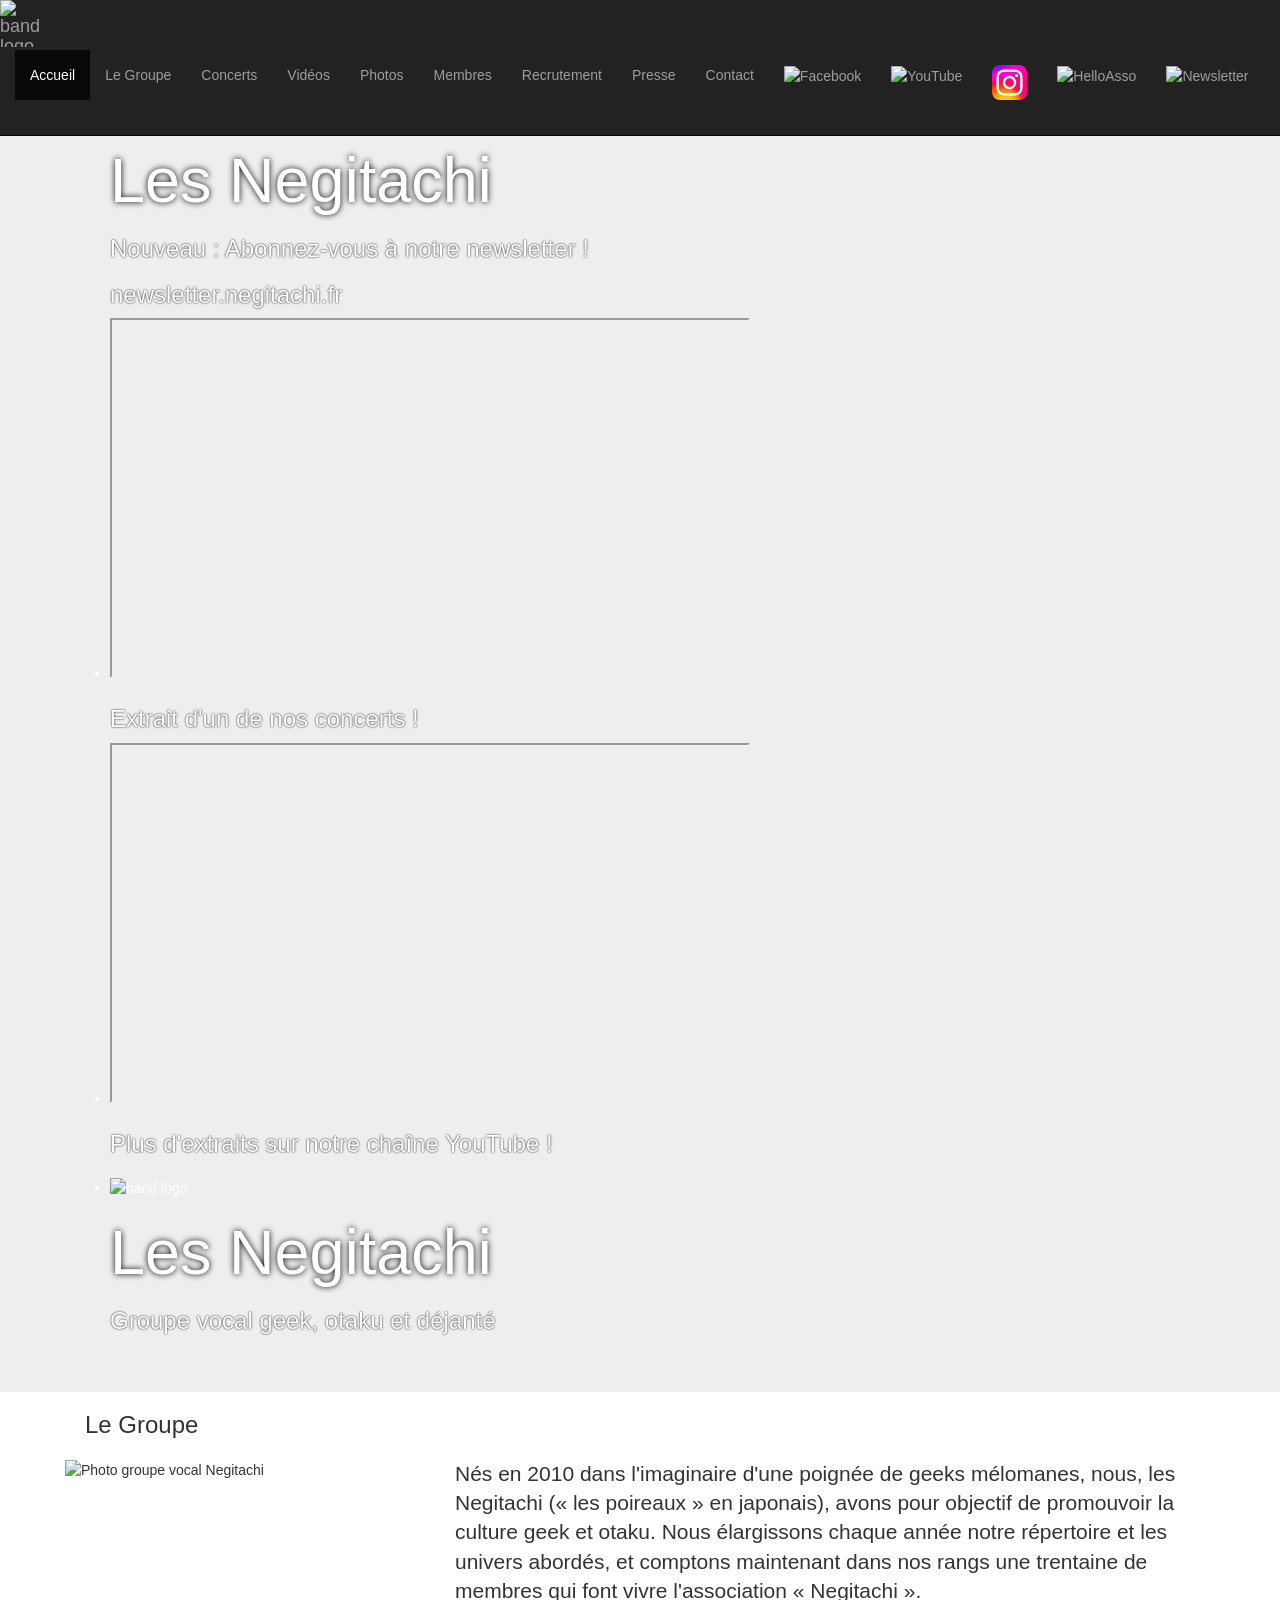
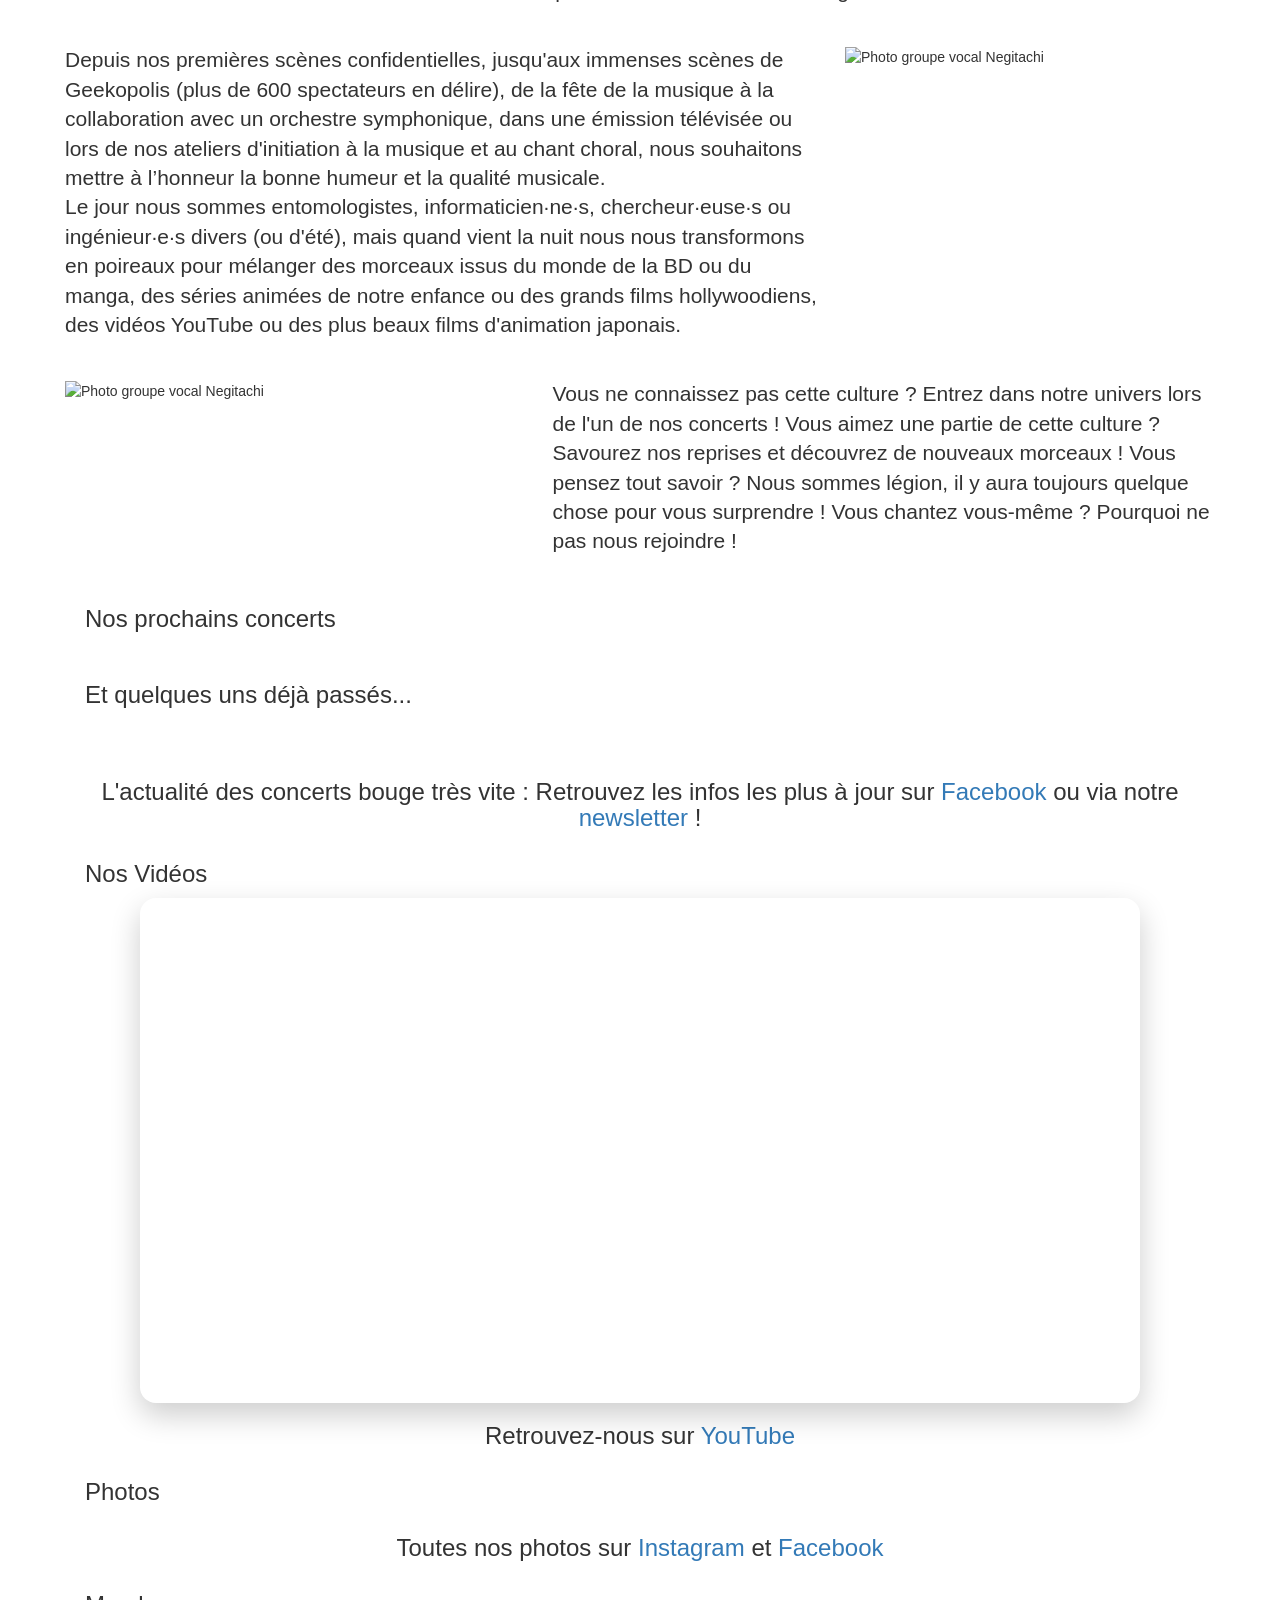
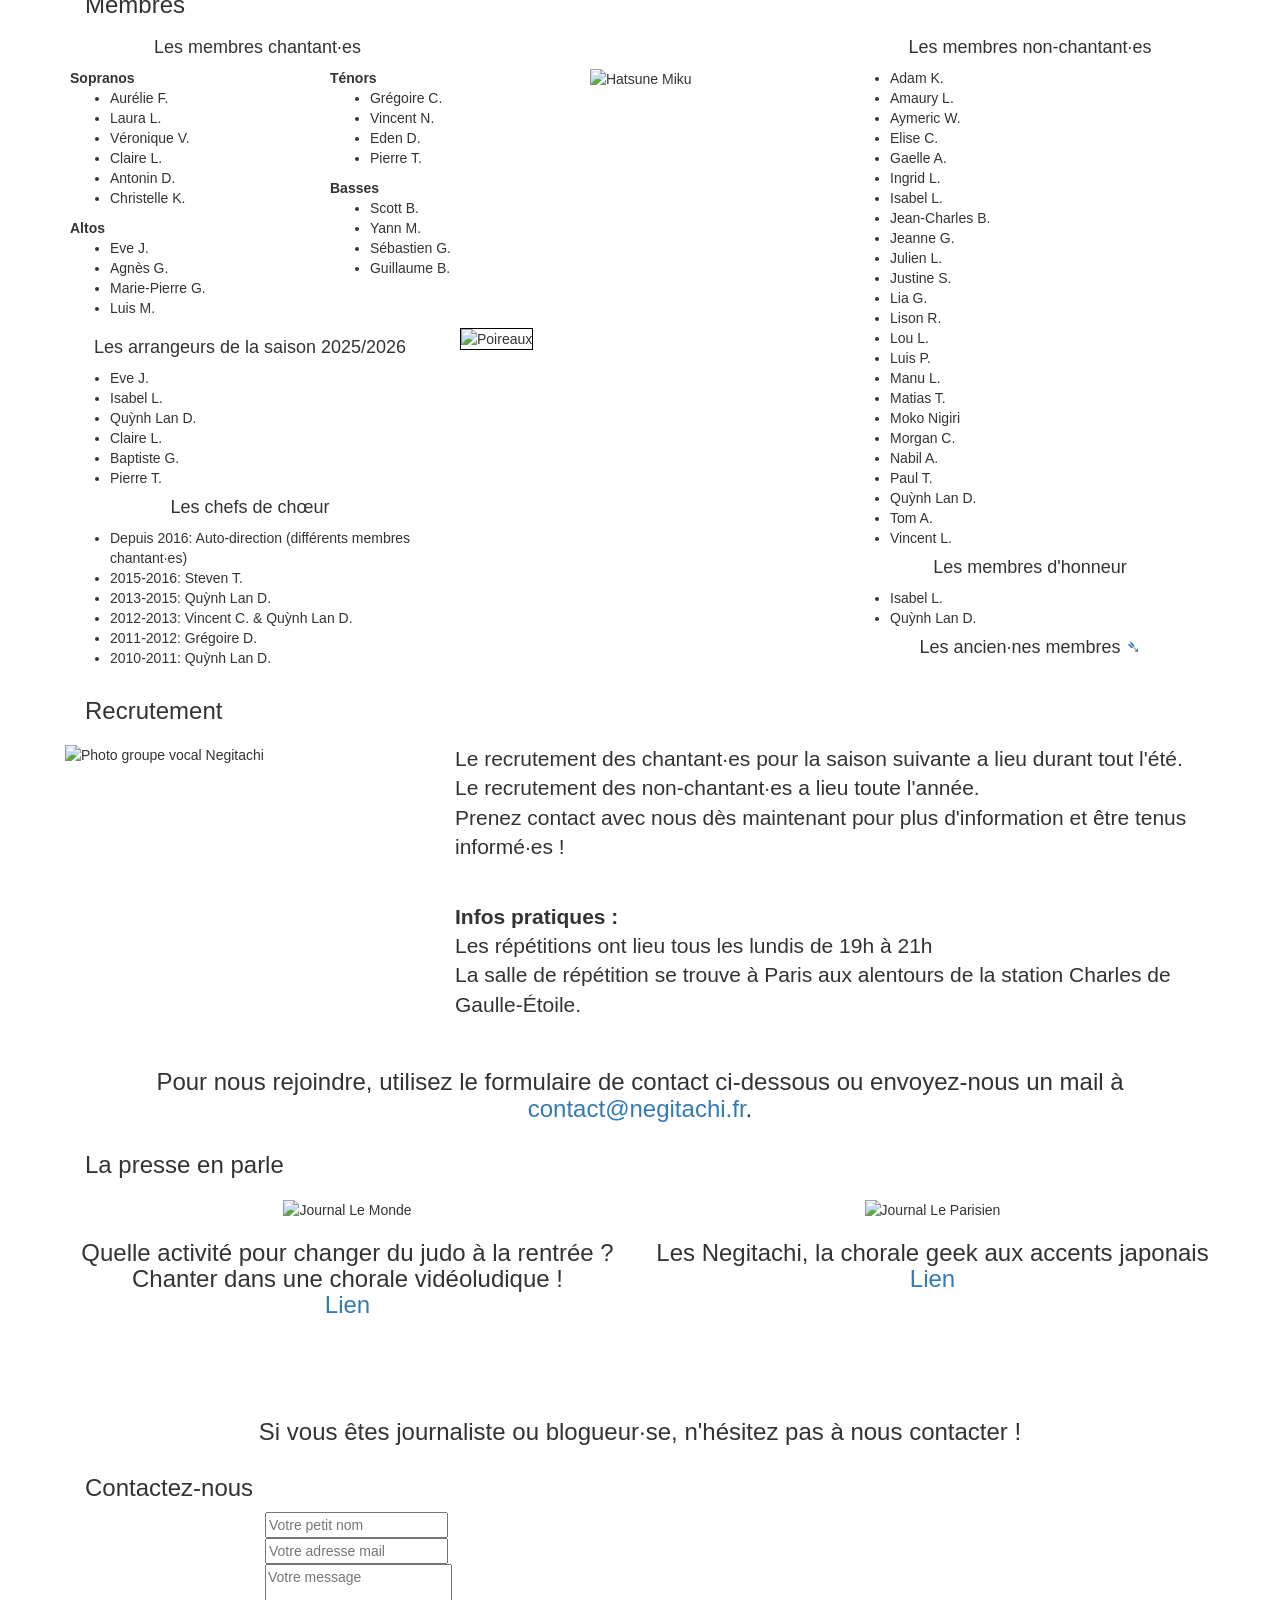
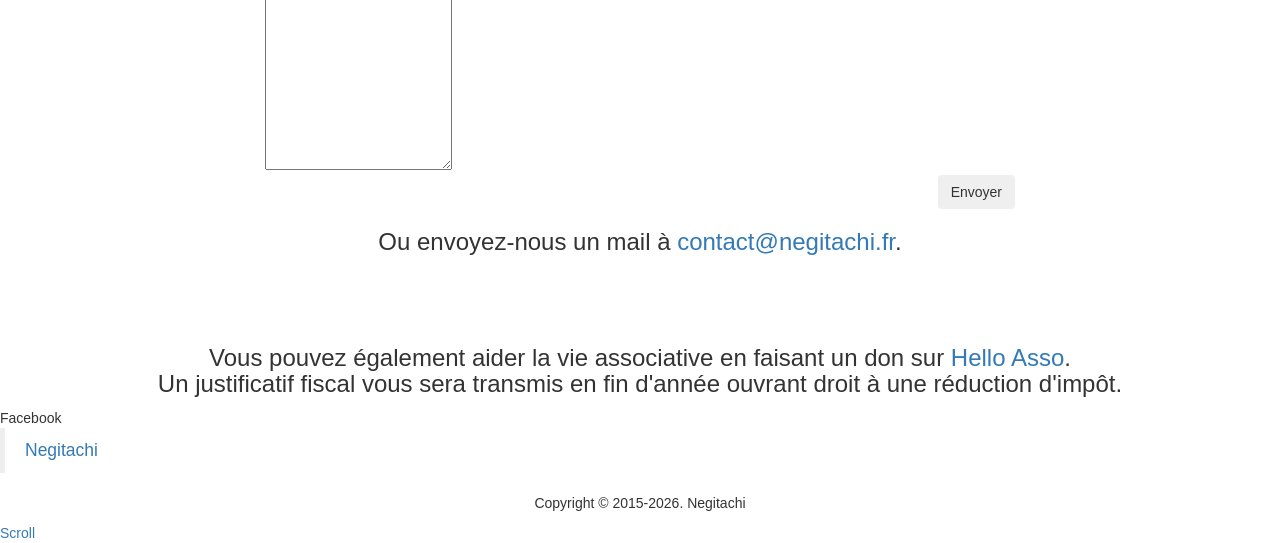
==== commit ce36aca8: "Merge pull request #15 from piptouque/gh-pages ✨(page) another s16 update" ====
--- a/index.html
+++ b/index.html
@@ -16,7 +16,6 @@
   <link href='https://fonts.googleapis.com/css?family=Open+Sans' rel='stylesheet' type='text/css' />
   <link href='https://fonts.googleapis.com/css?family=Josefin+Sans' rel='stylesheet' type='text/css'>
   <link href='https://fonts.googleapis.com/css?family=Archivo+Black' rel='stylesheet' type='text/css' /> <!-- for Facebook -->
-  <!--link href='https://fonts.googleapis.com/css?family=Righteous' rel='stylesheet' type='text/css' /--> <!-- for Twitter -->
   <!-- bootstrap -->
   <link href="https://cdnjs.cloudflare.com/ajax/libs/twitter-bootstrap/3.3.5/css/bootstrap.css" rel="stylesheet"/>
   <!-- flexslider -->
@@ -228,6 +227,9 @@
   <noscript><img height="1" width="1" style="display:none"
       src="https://www.facebook.com/tr?id=747939605977973&ev=PageView&noscript=1" /></noscript>
   <!-- End Meta Pixel Code -->
+
+  <!-- Google tag (gtag.js) --> <script async src="https://www.googletagmanager.com/gtag/js?id=AW-16517379975"></script> <script> window.dataLayer = window.dataLayer || []; function gtag(){dataLayer.push(arguments);} gtag('js', new Date()); gtag('config', 'AW-16517379975'); </script>
+
 </head>
 
 <body data-spy="scroll" data-target="#navbar" data-offset="75">
@@ -247,7 +249,6 @@
       <a class="navbar-toggle collapsed" style="margin: 0px; padding: 2px" href="https://www.flickr.com/photos/negitachi" target="_blank"><img alt="Flickr" src="images/flickr-icon.png" width="35" height="35"/></a>
       <a class="navbar-toggle collapsed" style="margin: 0px; padding: 2px" href="https://www.youtube.com/user/Negitachi" target="_blank"><img alt="YouTube" src="images/youtube-icon.png" width="35" height="35"/></a>
       <a class="navbar-toggle collapsed" style="margin: 0px; padding: 2px" href="https://www.facebook.com/negitachi" target="_blank"><img alt="Facebook" src="images/facebook-icon.png" width="35" height="35"/></a>
-      <a class="navbar-toggle collapsed" style="margin: 0px; padding: 2px" href="https://twitter.com/lesnegitachi" target="_blank"><img alt="Twitter" src="images/twitter-icon.png" width="35" height="35"/></a>
       <a class="navbar-toggle collapsed" style="margin: 0px; padding: 2px" href="https://newsletter.negitachi.fr" target="_blank"><img alt="Newsletter" src="images/newsletter.png" width="35" height="35"/></a>
     </div>
 
@@ -273,14 +274,9 @@
               </a>&nbsp;
             </li>
             <li class="social">
-              <a href="https://www.flickr.com/photos/negitachi" target="_blank">
-                <img alt="Flickr" src="images/flickr-icon.png" width="35" height="35"/>
+              <a href="https://www.instagram.com/negitachi" target="_blank">
+                <img alt="Instagram" src="images/instagram-icon.png" width="35" height="35"/>
               </a>&nbsp;
-            </li>
-            <li class="social">
-              <a href="https://twitter.com/lesnegitachi" target="_blank">
-                <img alt="Twitter" src="images/twitter-icon.png" width="35" height="35"/>
-            </a>
             </li>
             <li class="social">
               <a href="https://www.helloasso.com/associations/negitachi" target="_blank">
@@ -315,7 +311,7 @@
         <li>
           <div class="slide">
             <p>
-              <iframe style="width: 50vw; height: 28.125vw" src="https://www.youtube.com/embed/I3rCaQx5C3E?showinfo=0" allowfullscreen></iframe>
+              <iframe style="width: 50vw; height: 28.125vw" src="https://www.youtube.com/embed/8cKJe6LtH8Q?si=tC13yaRjwrezzXEh?showinfo=0" allowfullscreen></iframe>
             </p>
             <h3>Extrait d'un de nos concerts !</h3>
           </div>
@@ -323,9 +319,9 @@
         <li>
           <div class="slide">
             <p>
-              <iframe style="width: 50vw; height: 28.125vw" src="https://www.youtube.com/embed/Md3nhUXI9VA?showinfo=0" allowfullscreen></iframe>
+              <iframe style="width: 50vw; height: 28.125vw" src="https://www.youtube.com/embed/3siyvBt1IlE?si=O5KTx7i4xnxuBxXJ?showinfo=0" allowfullscreen></iframe>
             </p>
-            <h3>Les Negitachi chantent en confinement !</h3>
+            <h3>Plus d'extraits sur notre chaîne YouTube !</h3>
           </div>
         </li>
         <!-- SLIDE 2 -->
@@ -381,7 +377,7 @@
         <p class="lead">
           Nés en 2010 dans l'imaginaire d'une poignée de geeks mélomanes, nous, les Negitachi («&nbsp;les poireaux&nbsp;» en japonais), avons pour objectif de promouvoir
           la culture geek et otaku. Nous élargissons chaque année notre répertoire et les univers abordés, et comptons maintenant dans nos rangs une trentaine
-          de membres actifs qui font vivre l'association «&nbsp;Negitachi&nbsp;».
+          de membres qui font vivre l'association «&nbsp;Negitachi&nbsp;».
         </p>
       </div>
     </div>
@@ -455,25 +451,20 @@
         <h3>Nos Vidéos</h3>
       </div>
     </div>
-    <div id="galleria_youtube"></div>
-    <script src="https://cdnjs.cloudflare.com/ajax/libs/galleria/1.4.2/galleria.min.js"></script>
-    <script src="https://cdnjs.cloudflare.com/ajax/libs/galleria/1.4.2/plugins/flickr/galleria.flickr.min.js"></script>
-    <script type="text/javascript">
-      $(document).ready(function(){
-          Galleria.loadTheme('https://cdnjs.cloudflare.com/ajax/libs/galleria/1.4.2/themes/classic/galleria.classic.js');
-          var data = [
-            {
-              iframe: 'https://www.youtube.com/embed?listType=playlist&list=PLQHuhNI1Q8hwaHS-wns_cA3azuTBewYUM'
-            }
-          ];
-          $("#galleria_youtube").galleria({
-              height: .57,
-              showImagenav: false,
-              showCounter: false,
-              dataSource: data
-          });
-      });
-    </script>
+    <div class="channel-container">
+      <iframe
+        width="100%" height="500"
+        src="https://www.youtube.com/embed/videoseries?list=PLQHuhNI1Q8hwaHS-wns_cA3azuTBewYUM"
+        referrerpolicy="strict-origin-when-cross-origin"
+        title="Negitachi YouTube Channel Videos"
+        frameborder="0"
+        allow="accelerometer; autoplay; clipboard-write; encrypted-media; gyroscope; picture-in-picture; web-share" allowfullscreen>
+      </iframe>
+    </div>
+    <style>
+      .channel-container { position: relative; width: 100%; max-width: 1000px; margin: 0 auto; border-radius: 16px; overflow: hidden; box-shadow: 0 12px 30px rgba(0,0,0,0.2); }
+      .channel-container iframe { border-radius: 16px; }
+    </style>
     <center>
       <h3>Retrouvez-nous sur <a href="https://www.youtube.com/user/Negitachi" target="_blank">YouTube</a></h3>
     </center>
@@ -493,32 +484,23 @@
     <div class="row-fluid" style="padding-bottom: 50px">
       <div class="col-md-12">
         <center>
-          <div id="flickr"></div>
-          <script src="https://cdnjs.cloudflare.com/ajax/libs/galleria/1.4.2/galleria.min.js"></script>
-          <script src="https://cdnjs.cloudflare.com/ajax/libs/galleria/1.4.2/plugins/flickr/galleria.flickr.min.js"></script>
-          <script type="text/javascript">
-            $(document).ready(function(){
-                Galleria.loadTheme('https://cdnjs.cloudflare.com/ajax/libs/galleria/1.4.2/themes/classic/galleria.classic.js');
-                $("#flickr").galleria({
-                    responsive: true,
-                    height: .57,
-                    imageCrop: false,
-                    thumbCrop: 'height',
-                    carousel: false,
-                    showInfo: true,
-                    swipe: true,
-                    easing: 'galleriaOut',
-                    transition: 'pulse',
-                    flickr: 'set:72177720310446184',
-                    linkSourceImages: true,
-                    flickrOptions: {
-                      imageSize: 'original',
-                      description: true
-                    }
-                });
-            });
-          </script>
-          <h3>Toutes nos photos sur <a href="https://www.facebook.com/negitachi/photos_albums" target="_blank">Facebook</a></h3>
+          <div class="igwrapper">
+            <style>
+              .igwrapper{background:#fff;position:relative}
+              .igwrapper
+              iframe{border:0;position:relative;z-index:2}
+              .igwrapper
+              a{color:rgba(0,0,0,0);position:absolute;left:0;top:0;z-index:0}
+            </style>
+            <script async src="https://www.instagram.com/embed.js">
+            </script>
+            <blockquote class="instagram-media"
+              data-instgrm-permalink="https://www.instagram.com/negitachi/"
+              data-instgrm-version="14"
+              style="background:#FFF; border:0; border-radius:3px; box-shadow:0 0 1px 0 rgba(0,0,0,0.5),0 1px 10px 0 rgba(0,0,0,0.15); margin: 1px; max-width:658px; min-width:326px; padding:0; width:99.375%;width:-webkit-calc(100% - 2px); width:calc(100% - 2px);">
+            </blockquote>
+          </div>
+          <h3>Toutes nos photos sur <a href="https://www.instagram.com/negitachi/" target="_blank">Instagram</a> et <a href="https://www.facebook.com/negitachi/photos_albums" target="_blank">Facebook</a></h3>
         </center>
       </div>
     </div>
@@ -540,7 +522,7 @@
         <div class="row">
           <div class="col-md-12">
             <div class="col-md-6">
-              <center><h4>Les membres chantants</h4></center>
+              <center><h4>Les membres chantant·es</h4></center>
             </div>
           </div>
           <div class="col-md-4">
@@ -550,14 +532,15 @@
               <li>Laura L.</li>
               <li>Véronique V.</li>
               <li>Claire L.</li>
+              <li>Antonin D.</li>
+              <li>Christelle K.</li>
             </ul>
             <strong>Altos</strong><br>
             <ul>
-              <li>Eden D.</li>
-              <li>Eve J.</li>
-              <li>Justine S.</li>
+              <li>Eve J.</li>          
               <li>Agnès G.</li>
-              <li>Lison R.</li>
+              <li>Marie-Pierre G.</li>
+              <li>Luis M.</li>
             </ul>
           </div>
           <div class="col-md-4">
@@ -565,15 +548,15 @@
             <ul>
               <li>Grégoire C.</li>
               <li>Vincent N.</li>
-              <li>Antonin D.</li>
-              <li>Aymeric W.</li>
+              <li>Eden D.</li>
+              <li>Pierre T.</li>
             </ul>
             <strong>Basses</strong><br>
             <ul>
               <li>Scott B.</li>
               <li>Yann M.</li>
-              <li>Pierre T.</li>
               <li>Sébastien G.</li>
+              <li>Guillaume B.</li>
             </ul>
           </div>
           <div class="col-md-4">
@@ -582,18 +565,18 @@
         </div>
         <div class="row">
           <div class="col-md-6">
-            <center><h4>Les arrangeurs de la saison 2022/2023</h4></center>
+            <center><h4>Les arrangeurs de la saison 2025/2026</h4></center>
             <ul>
               <li>Eve J.</li>              
-              <li>Isabel L. (Moony)</li>
-              <li>Jean-Charles B.</li>
+              <li>Isabel L.</li>
               <li>Quỳnh Lan D.</li>
               <li>Claire L.</li>
-              <li>Baptiste</li>
+              <li>Baptiste G.</li>
+              <li>Pierre T.</li> 
             </ul>
             <center><h4>Les chefs de chœur</h4></center>
             <ul>
-              <li>Depuis 2016: Auto-direction (différents membres chantants)</li>
+              <li>Depuis 2016: Auto-direction (différents membres chantant·es)</li>
               <li>2015-2016: Steven T.</li>
               <li>2013-2015: Quỳnh Lan D.</li>
               <li>2012-2013: Vincent C. &amp; Quỳnh Lan D.</li>
@@ -607,41 +590,43 @@
         </div>
       </div>
       <div class="col-md-4">
-        <center><h4>Les membres non-chantants</h4></center>
+        <center><h4>Les membres non-chantant·es</h4></center>
         <ul>
+          <li>Adam K.</li>
+          <li>Amaury L.</li>
+          <li>Aymeric W.</li>      
+          <li>Elise C.</li>      
           <li>Gaelle A.</li>
-          <li>Aubin A.</li>
-          <li>Elise C.</li>
-          <li>Morgan C.</li>
-          <li>Quynh-Lan D.</li>
-          <li>Jeanne G.</li>
-          <li>Adam K.</li>
-          <li>Christelle L.</li>
-          <li>Vincent L.</li>
-          <li>Manu L.</li>
-          <li>Amaury L.</li>
-          <li>Lou L.</li>
           <li>Ingrid L.</li>
           <li>Isabel L.</li>
-          <li>Orion M.</li>
+          <li>Jean-Charles B.</li>
+          <li>Jeanne G.</li>
+          <li>Julien L.</li>
+          <li>Justine S.</li>
+          <li>Lia G.</li>
+          <li>Lison R.</li>
+          <li>Lou L.</li>
+          <li>Luis P.</li>
+          <li>Manu L.</li>
+          <li>Matias T.</li>
+          <li>Moko Nigiri</li>
+          <li>Morgan C.</li>
+          <li>Nabil A.</li>
           <li>Paul T.</li>
-          <li>Matias T.</li>
-          <li>Xeno K.</li>
-          <li>Lia G.</li>
-          <li>Jean-Charles B.</li>
+          <li>Quỳnh Lan D.</li>
           <li>Tom A.</li>
-          <li>Audrina L.</li>
-          <li>Marie J.</li>
-          </ul>
+          <li>Vincent L.</li>
+        </ul>
         <center><h4>Les membres d'honneur</h4></center>
         <ul>
           <li>Isabel L.</li>
           <li>Quỳnh Lan D.</li>
         </ul>
-        <center><h4>Les anciens <a onclick="$('.anciens').toggleClass('hidden');"><span class='anciens'>&#10164;</span><span class='anciens hidden'>&#10166;</span></a></h4></center>
+        <center><h4>Les ancien·nes membres <a onclick="$('.anciens').toggleClass('hidden');"><span class='anciens'>&#10164;</span><span class='anciens hidden'>&#10166;</span></a></h4></center>
         <div class="row anciens hidden">
           <div class="col-md-6">
             <ul>
+              <li>Audrina L.</li>
               <li>Anne S.</li>
               <li>Anne-Marie B.</li>
               <li>Aurélie C.</li>
@@ -677,11 +662,14 @@
               <li>Louis L.</li>
               <li>Magali V.</li>
               <li>Malika P.</li>
+              <li>Marie J.</li>
               <li>Mathilde W.</li>
               <li>Mélissa B.-L.</li>
               <li>Mériadec L.</li>
               <li>Michaël G.</li>
               <li>Muriel M.</li>
+              <li>Moko Nigiri</li>
+              <li>Orion M.</li>
               <li>Pascale M.</li>
               <li>Quentin S.</li>
               <li>Rachel M.</li>
@@ -715,20 +703,20 @@
       </div>
       <div class="col-md-8" style="padding: 10px">
         <p class="lead">
-          Le recrutement des chantants pour la saison 2024/2025 aura lieu durant tout l'été 2024.<br/>
-          Le recrutement des non-chantants a lieu toute l'année.<br/>
-          Prenez contact avec nous dès maintenant pour plus d'information et être tenus informés.
+          Le recrutement des chantant·es pour la saison suivante a lieu durant tout l'été.<br/>
+          Le recrutement des non-chantant·es a lieu toute l'année.<br/>
+          Prenez contact avec nous dès maintenant pour plus d'information et être tenus informé·es !
         </p>
         <br/>
         <p class="lead">
             <b>Infos pratiques :</b><br/>
             Les répétitions ont lieu tous les lundis de 19h à 21h<br/>
-            La salle de répétition se trouve à Paris aux alentours de la station Charles de Gaulle-Étoile
+            La salle de répétition se trouve à Paris aux alentours de la station Charles de Gaulle-Étoile.
         </p>
       </div>
     </div>
     <center>
-      <h3>Pour nous rejoindre, utilisez le formulaire de contact ci-dessous ou envoyez-nous un mail à contact arobase negitachi.fr</h3>
+      <h3>Pour nous rejoindre, utilisez le formulaire de contact ci-dessous ou envoyez-nous un mail à <a href="mailto:contact@negitachi.fr">contact@negitachi.fr</a>.</h3>
     </center>
   </div>
 </div>
@@ -768,7 +756,7 @@
     <br/>
 	<br/>
 	<center>
-      <h3>Si vous êtes journaliste ou blogueur(se), n'hésitez pas à nous contacter !</h3>
+      <h3>Si vous êtes journaliste ou blogueur·se, n'hésitez pas à nous contacter !</h3>
     </center>
   </div>
 </div>
@@ -808,7 +796,7 @@
       </div>
     </div>
     <center>
-      <h3>Ou envoyez-nous un mail à contact arobase negitachi.fr</h3>
+      <h3>Ou envoyez-nous un mail à <a href="mailto:contact@negitachi.fr">contact@negitachi.fr</a>.</h3>
 	  <br/><br/><br/>
 	  <h3>Vous pouvez également aider la vie associative en faisant un don sur <a href="https://www.helloasso.com/associations/negitachi" target="_blank">Hello Asso</a>.<br/>
 	  Un justificatif fiscal vous sera transmis en fin d'année ouvrant droit à une réduction d'impôt.
@@ -849,43 +837,11 @@
   </div>
 </div>
 
-<div class="twitter">
-  <div class="twitter-inner" data-click="twitter-panel-expand">Twitter</div>
-  <div>
-    <a class="twitter-timeline" href="https://twitter.com/LesNegitachi" data-widget-id="656907453976719360" style="width:300px; height:400px">Tweets by @LesNegitachi</a>
-  </div>
-  <script>
-    $(document).ready(function() {
-      $(document).on("click", '[data-click="twitter-panel-expand"]', function() {
-        var e = ".twitter",
-        a = "active";
-        $(e).hasClass(a) ? $(e).removeClass(a) : $(e).addClass(a)
-      })
-    })
-  </script>
-  <script>
-    window.twttr = (function(d, s, id) {
-      var js, fjs = d.getElementsByTagName(s)[0],
-        t = window.twttr || {};
-      if (d.getElementById(id)) return t;
-      js = d.createElement(s);
-      js.id = id;
-      js.src = "https://platform.twitter.com/widgets.js";
-      fjs.parentNode.insertBefore(js, fjs);
-      t._e = [];
-      t.ready = function(f) {
-        t._e.push(f);
-      };
-      return t;
-    }(document, "script", "twitter-wjs"));
-  </script>
-</div>
-
 <!-- FOOTER -->
 <div class="footer" id="footer">
   <div class="container">
     <div class="row-fluid">
-      <p class="text-center">Copyright &copy; 2015-2022. Negitachi</p>
+      <p class="text-center">Copyright &copy; 2015-2026. Negitachi</p>
     </div>
   </div>
 </div>
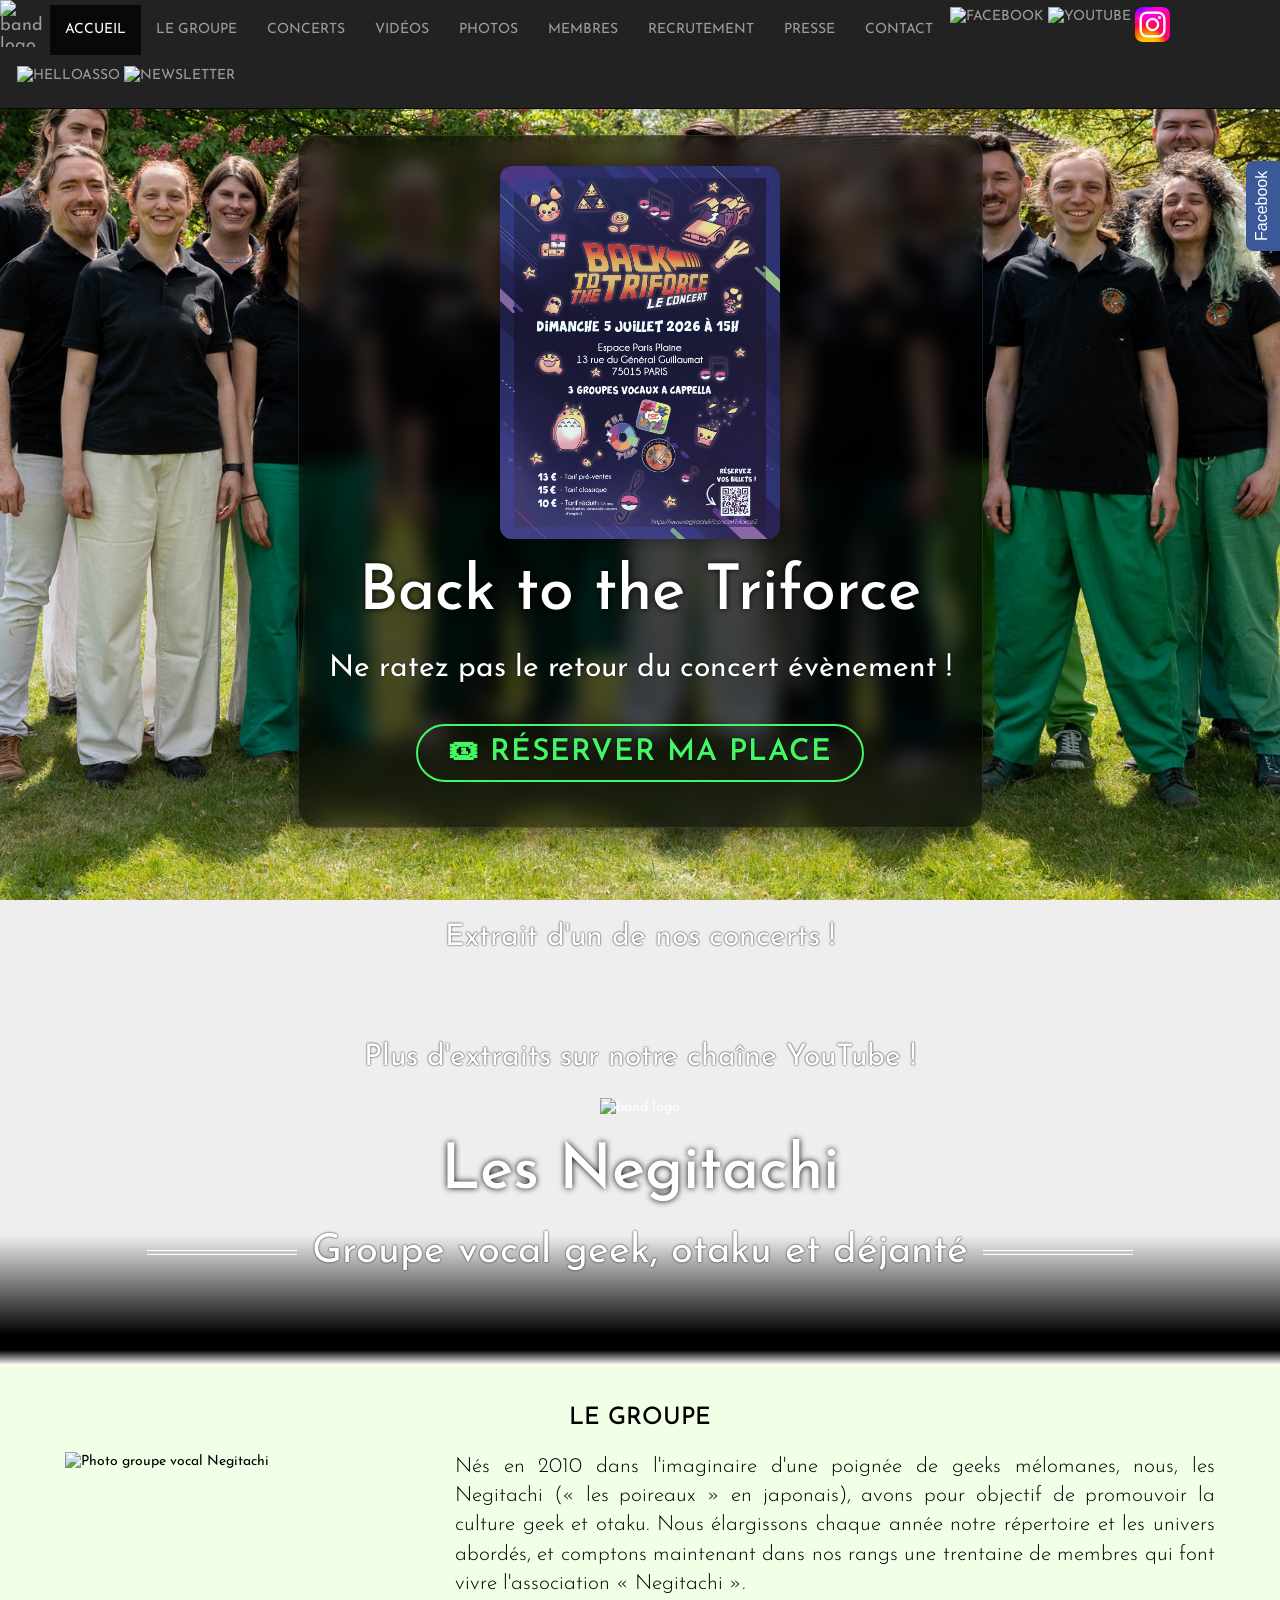
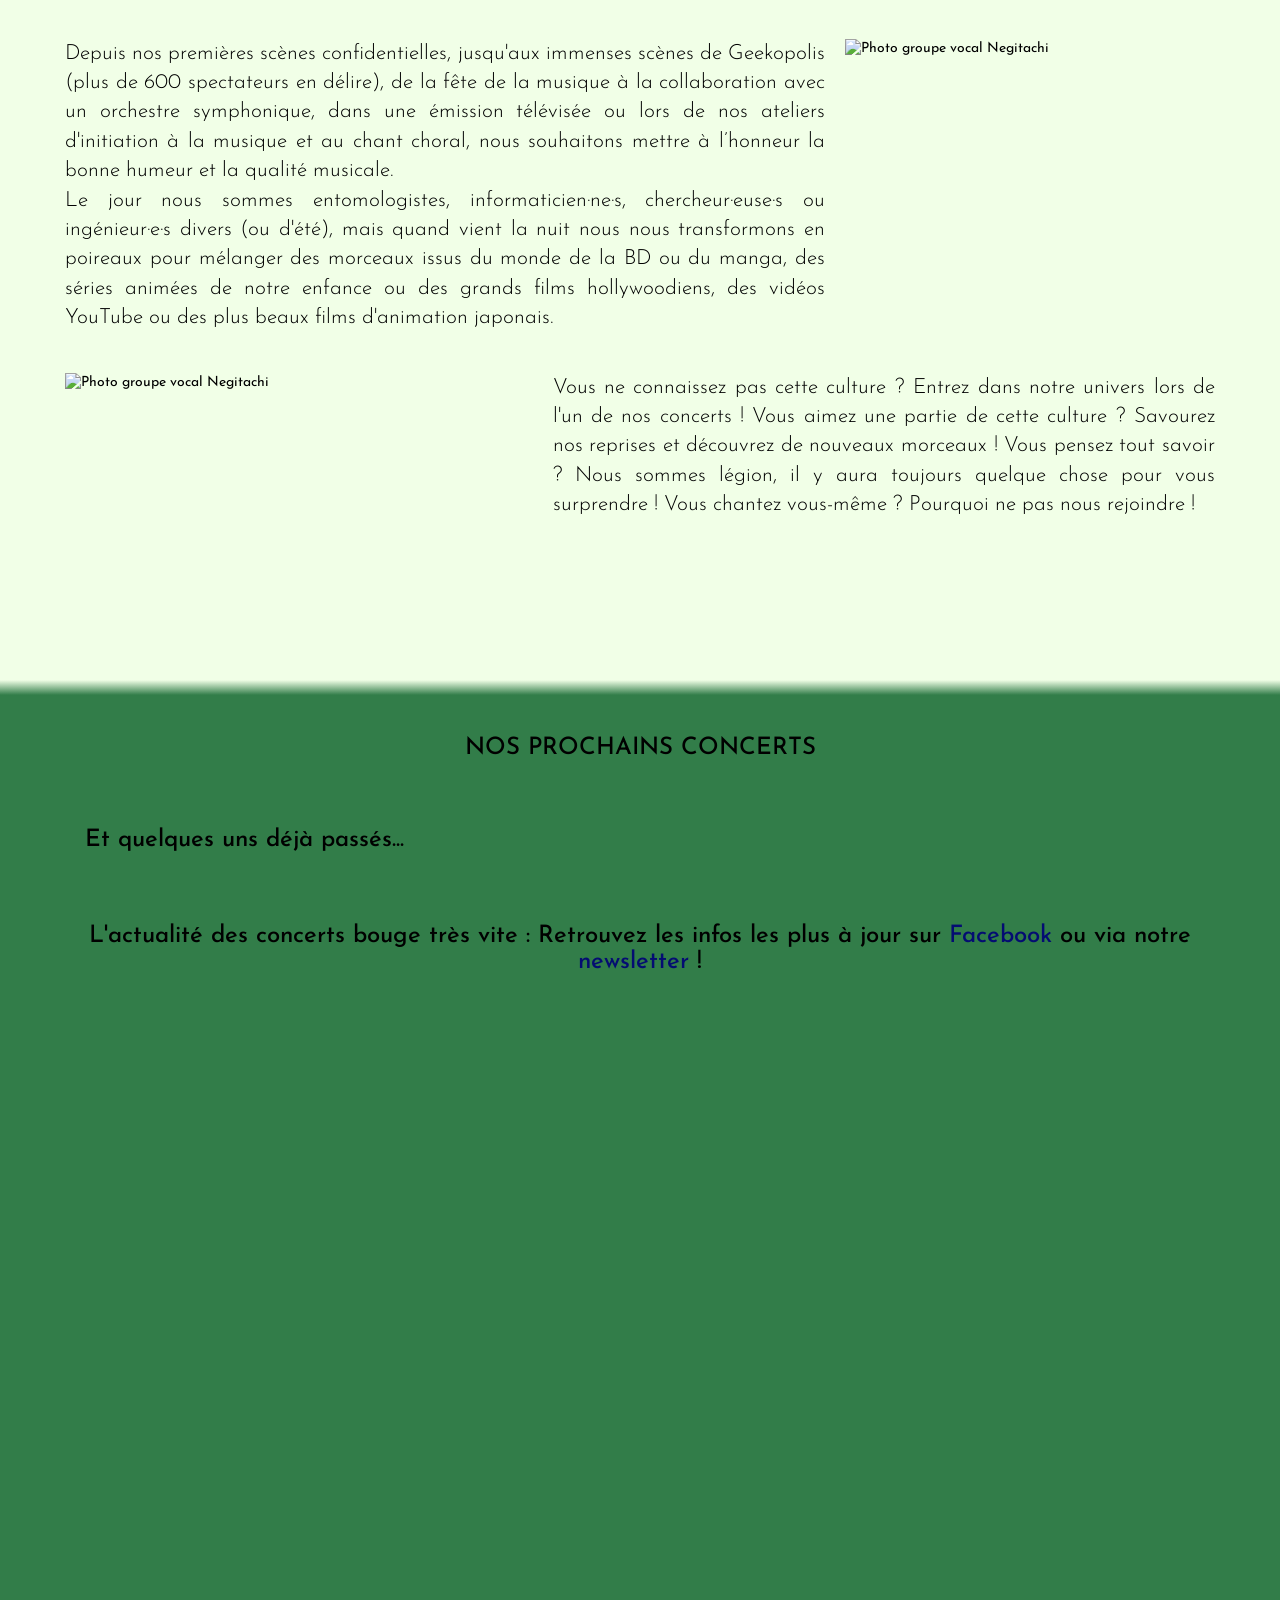
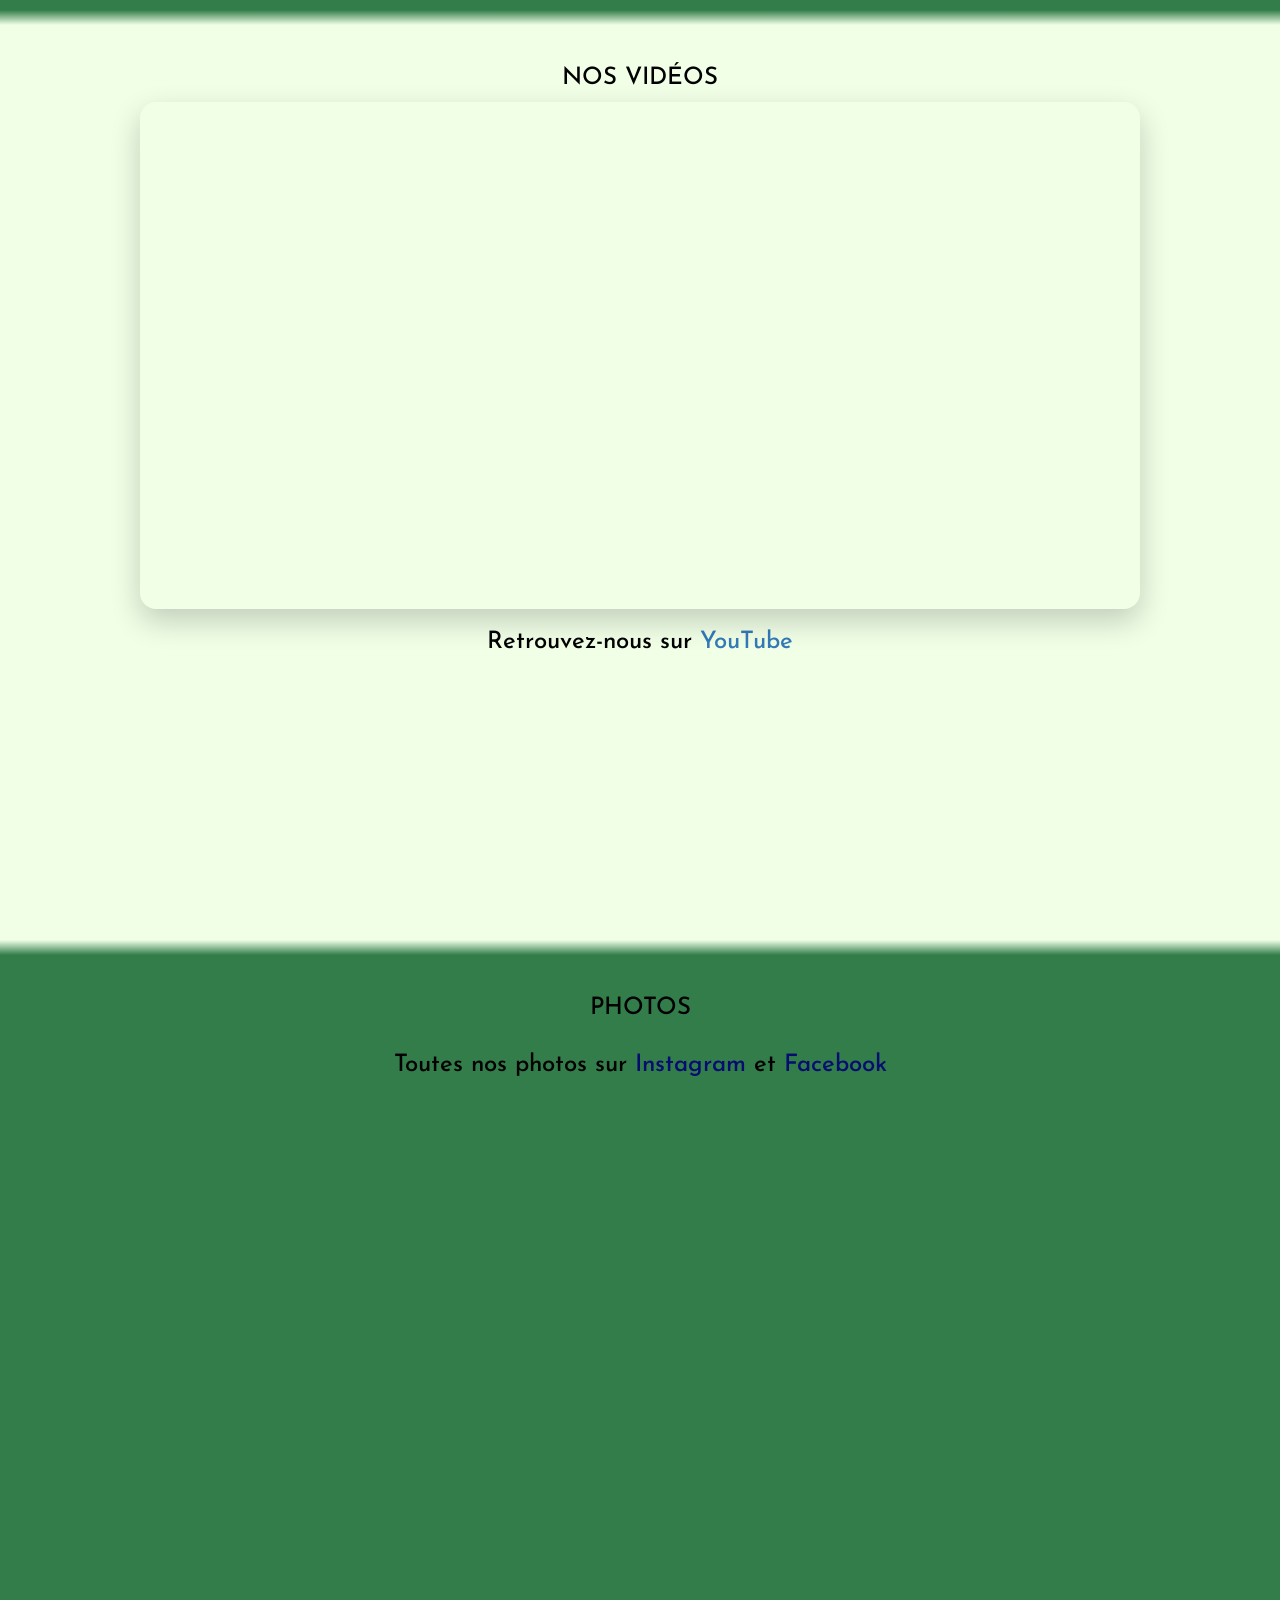
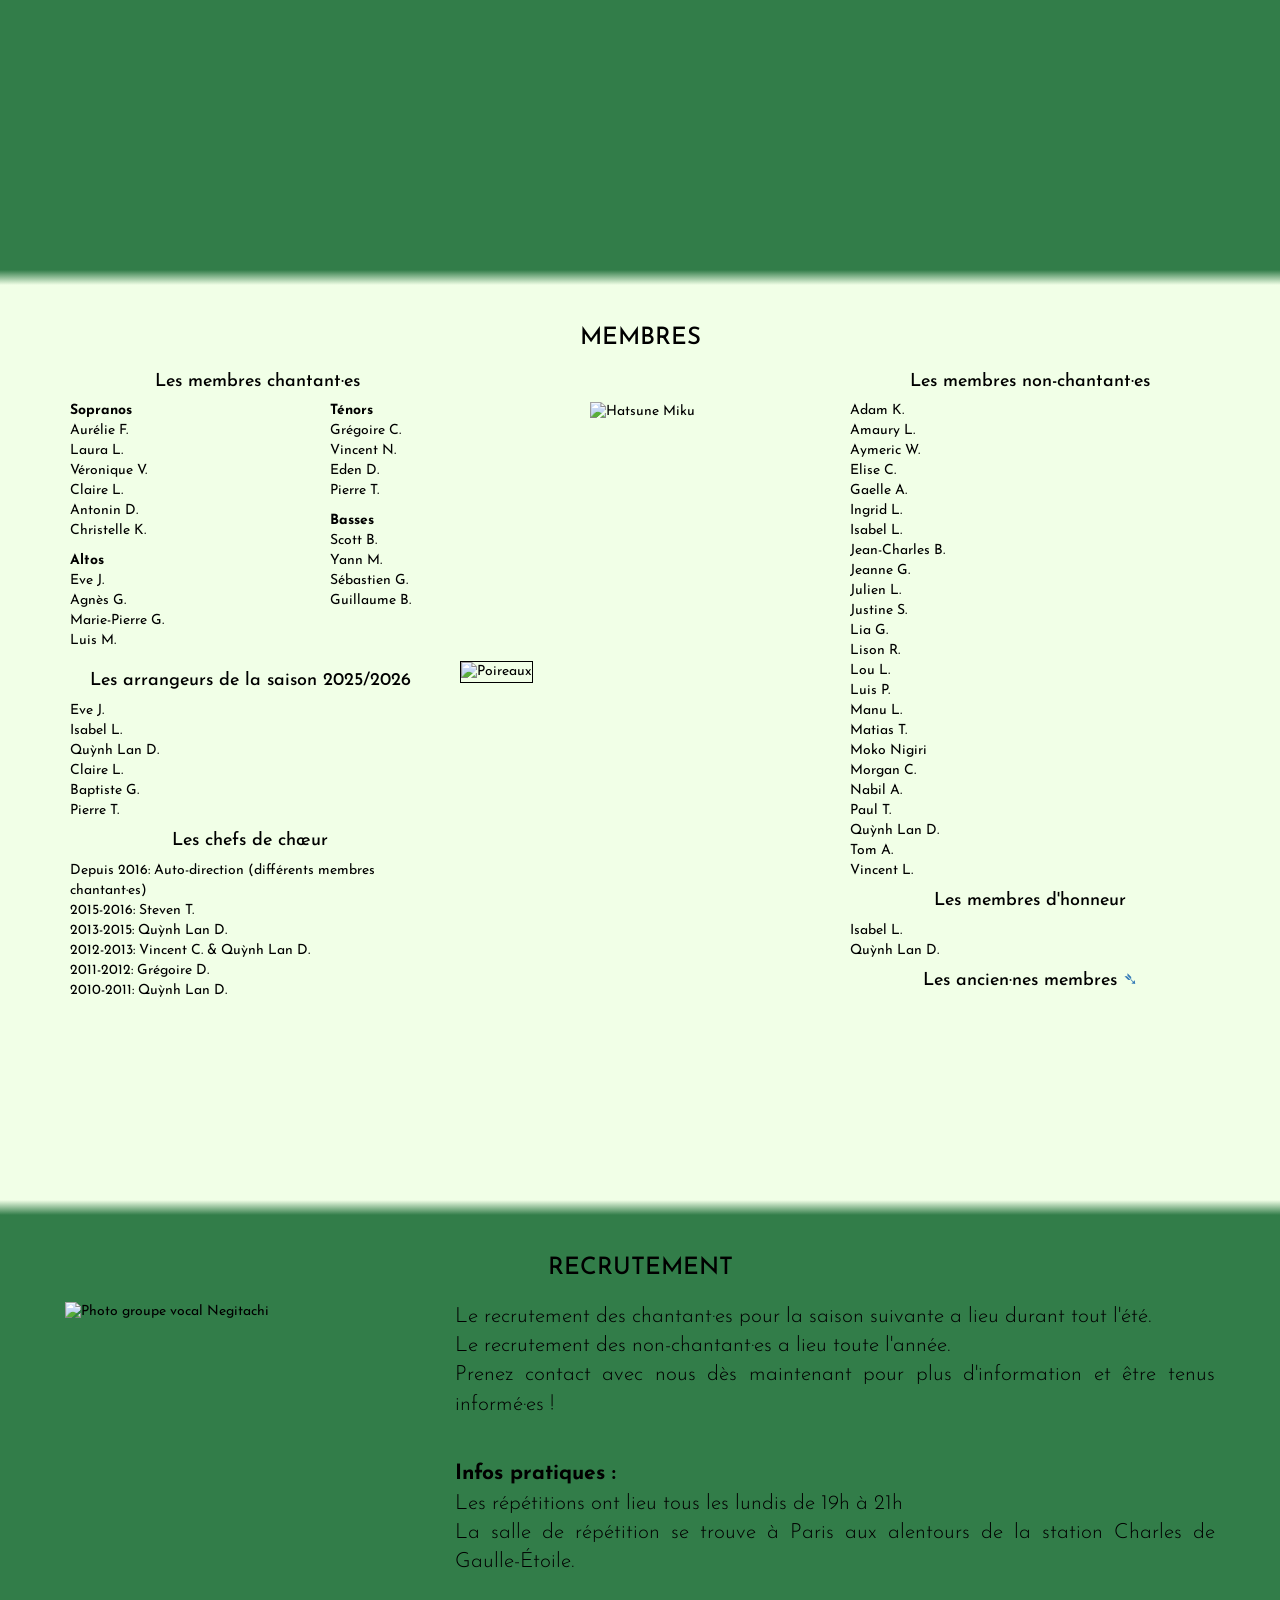
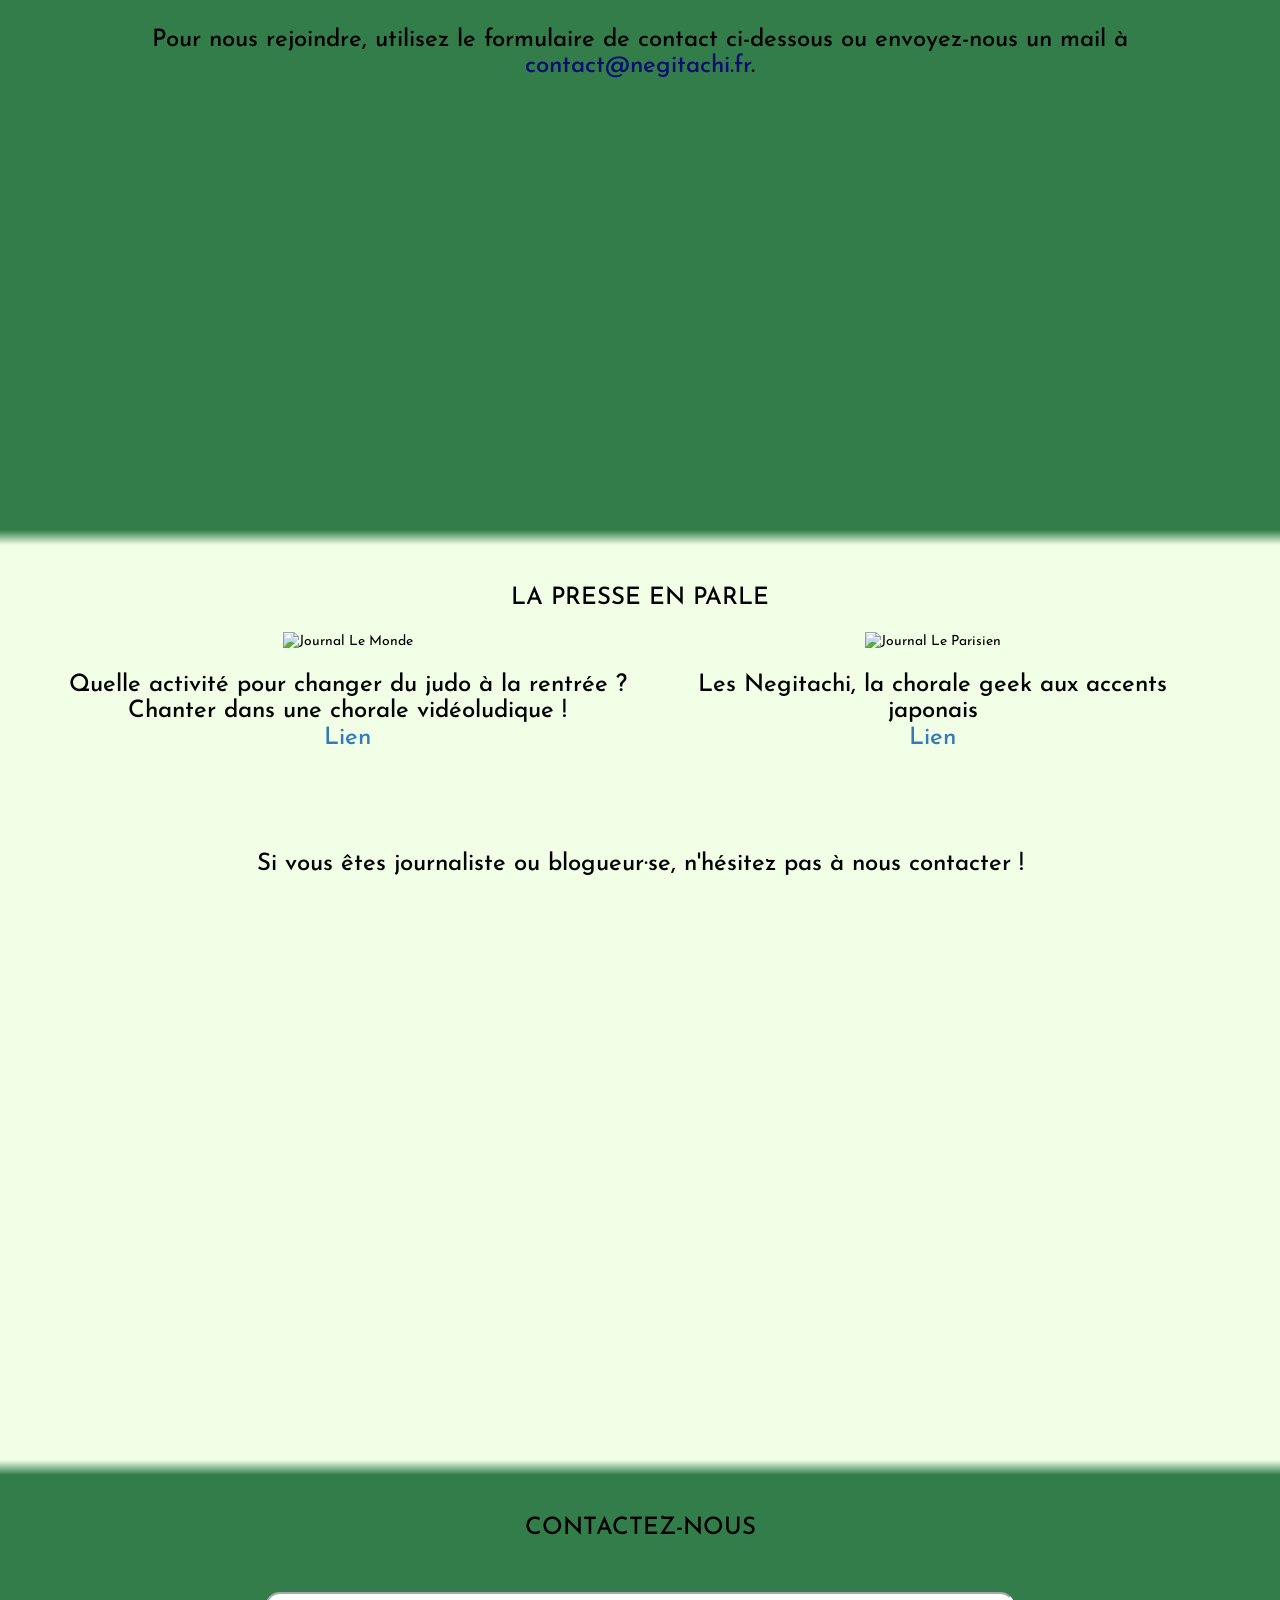
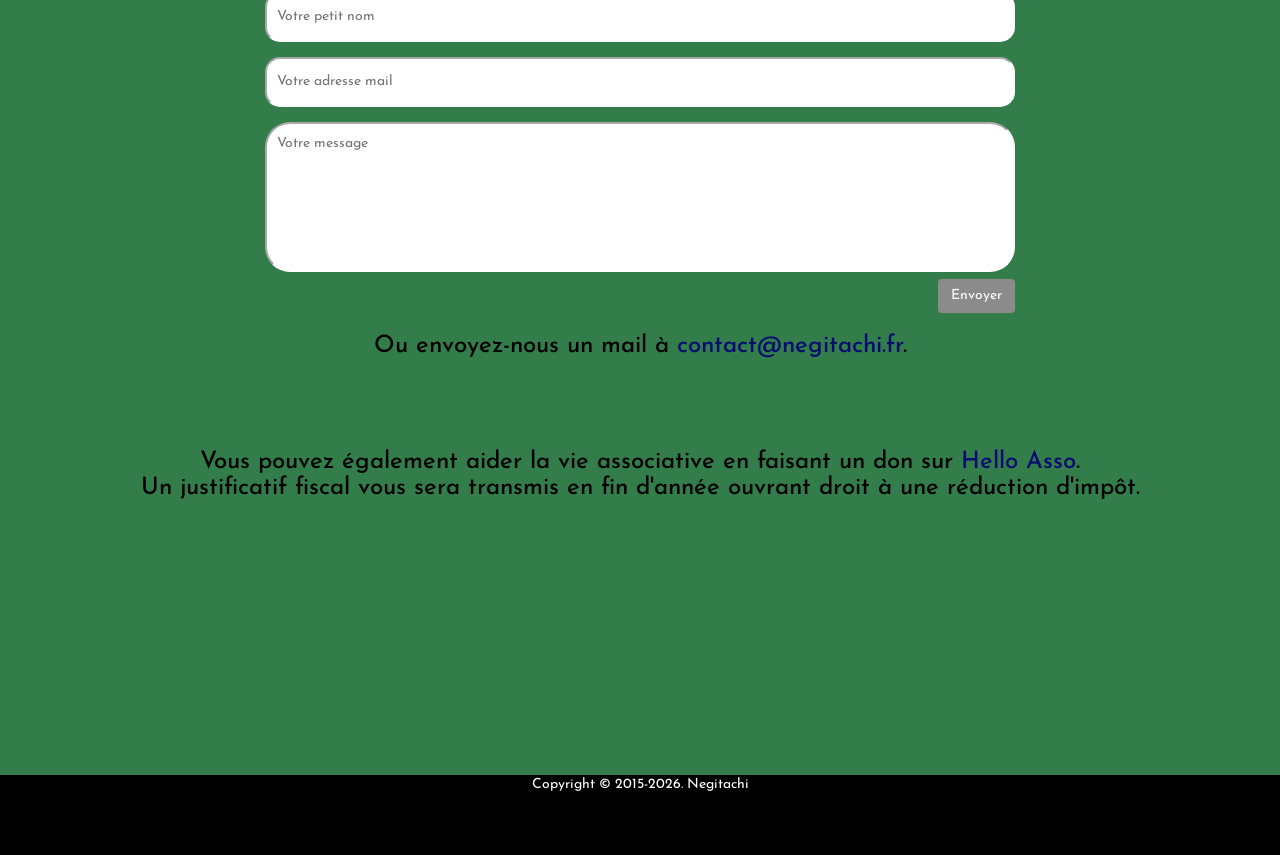
==== commit d0594f3b: "triforce2 slide" ====
--- a/index.html
+++ b/index.html
@@ -55,6 +55,40 @@
     /* allow centering image thumbnails */
     .galleria-thumbnails-list {
       display: inline-block;
+    }
+    /* Améliorations Slide 0 */
+    .slide-highlight {
+      background: rgba(0, 0, 0, 0.6);
+      backdrop-filter: blur(10px);
+      -webkit-backdrop-filter: blur(10px);
+      padding: 30px !important;
+      border-radius: 20px;
+      border: 1px solid rgba(255, 255, 255, 0.1);
+      display: inline-block;
+      margin: 20px auto;
+      box-shadow: 0 10px 30px rgba(0,0,0,0.5);
+    }
+    .btn-cta {
+      background: transparent;
+      color: #43f765 !important;
+      font-weight: 600;
+      text-transform: uppercase;
+      letter-spacing: 1px;
+      text-decoration: none;
+      border: 2px solid #43f765;
+      padding: 12px 30px;
+      border-radius: 50px;
+      display: inline-block;
+      font-size: 1em;
+      transition: all 0.3s ease;
+      margin-top: 5px;
+    }
+    .btn-cta:hover {
+      background-color: #43f765;
+      color: #000 !important;
+      text-decoration: none;
+      box-shadow: 0 0 25px rgba(67, 247, 101, 0.6);
+      transform: translateY(-2px);
     }
   </style>
 
@@ -299,28 +333,54 @@
   <div class="container" style="color: white; height: 90%">
     <div class="flexslider" id="flexslider_home" style="margin:0px; background:none; border:none; box-shadow:none;">
       <ul class="slides">
-        <!-- SLIDE 1 -->
+        <!-- SLIDE 0 — Evènements -->
+        <li>
+          <div class="slide" style="padding-top: 10px; text-align: center;">
+            <div class="slide-highlight">
+              <div style="width: 100%; text-align: center;">
+                <img 
+                  src="images/triforce2.png"
+                  alt="Affiche Back to the Triforce"
+                  style="
+                    max-width: 280px;
+                    width: 80%;
+                    display: block;
+                    margin: 0 auto 20px auto;
+                    border-radius: 12px;
+                    box-shadow: 0 0 20px rgba(0,0,0,0.5);
+                  "
+                >
+              </div>
+          
+              <h1>Back to the Triforce</h1>
+          
+              <h3 class="subtitle">
+                Ne ratez pas le retour du concert évènement !
+              </h3>
+          
+              <h3 style="margin-top: 25px;">
+                <a 
+                  href="https://www.helloasso.com/associations/negitachi/evenements/back-to-the-triforce-le-retour"
+                  target="_blank"
+                  class="btn-cta"
+                >
+                  🎟 Réserver ma place
+                </a>
+              </h3>
+            </div>
+          </div>
+        </li>
+        <!-- SLIDES VIDEOS -->
         <li>
           <div class="slide">
-            <img style="width:250px; display: initial" src="images/logo-big.png" alt="band logo">
-            <h1>Les Negitachi</h1>
-            <h3>Nouveau : Abonnez-vous à notre newsletter !</h3>
-            <h3><a style="color: white;" href="https://newsletter.negitachi.fr">newsletter.negitachi.fr</a></h3>
+            <div id="yt-latest-1"></div>
+            <h3>Extrait d'un de nos concerts !</h3>
           </div>
         </li>
+        
         <li>
           <div class="slide">
-            <p>
-              <iframe style="width: 50vw; height: 28.125vw" src="https://www.youtube.com/embed/8cKJe6LtH8Q?si=tC13yaRjwrezzXEh?showinfo=0" allowfullscreen></iframe>
-            </p>
-            <h3>Extrait d'un de nos concerts !</h3>
-          </div>
-        </li>
-        <li>
-          <div class="slide">
-            <p>
-              <iframe style="width: 50vw; height: 28.125vw" src="https://www.youtube.com/embed/3siyvBt1IlE?si=O5KTx7i4xnxuBxXJ?showinfo=0" allowfullscreen></iframe>
-            </p>
+            <div id="yt-latest-2"></div>
             <h3>Plus d'extraits sur notre chaîne YouTube !</h3>
           </div>
         </li>
@@ -897,6 +957,25 @@
   });
   reorder_concert_dates()
 
+  // Récupération automatique des 2 dernières vidéos de la playlist
+  const YT_PLAYLIST_ID = 'PLQHuhNI1Q8hwaHS-wns_cA3azuTBewYUM';
+  const YT_API_KEY = firebaseConfig.apiKey; // Utilise la clé API existante
+
+  async function loadLatestVideos() {
+    try {
+      const response = await fetch(`https://www.googleapis.com/youtube/v3/playlistItems?part=snippet&maxResults=2&playlistId=${YT_PLAYLIST_ID}&key=${YT_API_KEY}`);
+      const data = await response.json();
+      if (data.items && data.items.length >= 2) {
+        const v1 = data.items[0].snippet.resourceId.videoId;
+        const v2 = data.items[1].snippet.resourceId.videoId;
+        document.getElementById('yt-latest-1').src = `https://www.youtube.com/embed/${v1}?showinfo=0`;
+        document.getElementById('yt-latest-2').src = `https://www.youtube.com/embed/${v2}?showinfo=0`;
+      }
+    } catch (e) {
+      console.error("Erreur lors de la mise à jour des vidéos YouTube :", e);
+    }
+  }
+  loadLatestVideos();
 </script>
 
 <script>
@@ -920,8 +999,33 @@
 </script>
 
 <script>
+  const API_KEY = "AIzaSyDzgeGlTUuVxfOwluKp0TxrrBrrws9lP8U";
+  const PLAYLIST_ID = "PLQHuhNI1Q8hwaHS-wns_cA3azuTBewYUM";
   
-</script>
+  async function loadLatestVideos() {
+    const url =
+      `https://www.googleapis.com/youtube/v3/playlistItems?part=snippet&maxResults=2&playlistId=${PLAYLIST_ID}&key=${API_KEY}`;
+  
+    const res = await fetch(url);
+    const data = await res.json();
+  
+    data.items.forEach((item, index) => {
+      const videoId = item.snippet.resourceId.videoId;
+  
+      const iframe = document.createElement("iframe");
+      iframe.width = "50vw";
+      iframe.height = "28.125vw";
+      iframe.src = `https://www.youtube.com/embed/${videoId}`;
+      iframe.allowFullscreen = true;
+      iframe.style.border = "none";
+  
+      const target = document.getElementById(`yt-latest-${index + 1}`);
+      if (target) target.appendChild(iframe);
+    });
+  }
+  
+  loadLatestVideos();
+  </script>
 
 </body>
 </html>
--- a/css/band.css
+++ b/css/band.css
@@ -0,0 +1,465 @@
+@charset "utf-8";
+
+body {
+  font-family: 'Josefin Sans', sans-serif !important;
+  background:#FFF;
+}
+a {
+  color:#f84d26;
+}
+a:hover,a:focus {
+  color:#d23916;
+}
+ul,ol {
+  list-style:none;
+}
+iframe {
+  border:0;
+}
+.jumbotron {
+  position:relative;
+  color:#fff;
+}
+.masthead {
+  /*height:840px;*/
+  background:url(../images/groupeS16.jpg) no-repeat #000;
+  overflow:hidden;
+  background-attachment:fixed;
+  background-position:50% 0;
+  background-size:cover;
+  -ms-background-position-x:center!important;
+}
+.navbar {
+  background:#080c19;
+  margin-bottom: 0px!important;
+  margin-left: 0px!important;
+  margin-right: 0px!important;
+}
+.navbar .nav>li>a {
+  color:#FFF;
+  text-transform:uppercase;
+  text-shadow:none;
+}
+.navbar .nav>li>a:focus,.navbar .nav>li>a:hover {
+  color:#CCC;
+}
+.navbar .nav {
+  padding-top:5px;
+}
+.navbar li.dropdown:hover ul {
+  /*display:block;*/
+}
+.dropdown-menu {
+  background-color: #101010!important;
+}
+.dropdown-menu>li>a {
+  color: #9d9d9d!important;
+}
+.dropdown-menu>li>a:hover {
+  background-color: #101010!important;
+  color: #ffffff!important;
+}
+.dropdown-menu>li>a:hover,.dropdown-menu>li>a:focus,.dropdown-submenu:hover>a,.dropdown-submenu:focus>a {
+  background:#ba091a;
+  background-image:none;
+}
+.btn {
+  background:#8b8b8b;
+  color:#FFF;
+  text-shadow:none;
+  border:0;
+}
+.btn:hover,.btn:focus,.btn:active {
+  background:#6f6f6f;
+  color:#FFF;
+}
+.btn-med {
+  font-size:14px;
+  padding:5px 18px;
+}
+.btn-large {
+  font-size:18px;
+  padding:20px 50px;
+}
+.btn-danger {
+  background-color:#e03114;
+  background-image:none;
+  border-color:rgba(0,0,0,0.1) rgba(0,0,0,0.1) rgba(0,0,0,0.25);
+}
+.btn-danger:hover,.btn-danger:focus,.btn-danger:active {
+  background-color:#d62d11!important;
+  color:#FFF!important;
+}
+.hero-unit {
+  background:none;
+  text-align:center;
+  padding-top:300px;
+  padding-bottom:0;
+}
+.hero-unit h1 {
+  padding-bottom:15px;
+  font-size:90px;
+  text-shadow:0px 0px 10px rgba(0,0,0,0.5);
+}
+.hero-unit h3 {
+  font-weight:normal;
+  padding-bottom:15px;
+  font-size:40px;
+}
+.slide {
+  background:none;
+  text-align:center;
+  padding-top:50px;
+}
+.slide h3 {
+  font-size:30px;
+  line-height:30px;
+  padding-top:5px;
+  padding-bottom:5px;
+  font-weight:normal;
+}
+.fancy {
+  line-height:0.5;
+  text-align:center;
+}
+.fancy span {
+  display:inline-block;
+  position:relative;
+}
+.fancy span:before,.fancy span:after {
+  content:"";
+  position:absolute;
+  height:5px;
+  border-bottom:1px solid white;
+  border-top:1px solid white;
+  top:8px;
+  width:150px;
+}
+.fancy span:before {
+  right:100%;
+  margin-right:15px;
+}
+.fancy span:after {
+  left:100%;
+  margin-left:15px;
+}
+.PageHead {
+  margin:20px 0;
+  text-align:center;
+}
+.PageHead h3 {
+  text-align:center;
+  text-transform:uppercase;
+}
+.EventsList {
+  margin-bottom:15px;
+  text-align:center;
+}
+.EventsList .thumbnail {
+  border:0;
+  text-align:center;
+  text-transform:uppercase;
+  box-shadow:none;
+}
+.EventsList .thumbnail h3 {
+  color:#ba091a;
+  font-size:20px;
+  line-height:1;
+}
+.EventsList .thumbnail,.EventsList .caption {
+  margin:0;
+  padding:0;
+}
+.caption > img {
+  border: 2px solid black;
+}
+li.social > a {
+  padding: 2px !important;
+}
+li.social a > span {
+  padding-left: 10px;
+}
+.pageOdd {
+  color:#000;
+  background-color:#327d49;
+  min-height: 100vh;
+}
+.pageOdd a {
+  color:#040c72;
+}
+.pageEven {
+  color:#000;
+  background-color:#f1ffe7;
+  min-height: 100vh;
+}
+.homeAbout {
+  width: 100%;
+  height: 30px;
+  background-image: linear-gradient(to bottom, black, black 15px, white 30px);
+}
+.evenToOdd {
+  width: 100%;
+  height: 30px;
+  background-image: linear-gradient(to bottom, #f1ffe7, #f1ffe7 15px, #327d49 30px);
+}
+.oddToEven {
+  width: 100%;
+  height: 30px;
+  background-image: linear-gradient(to bottom, #327d49, #327d49 15px, #f1ffe7 30px);
+}
+.lead {
+  text-align: justify;
+}
+.overlay {
+  position: absolute;
+  top:0;
+  bottom:0;
+  left:0;
+  right:0;
+  background-image: linear-gradient(to top, black, transparent 100px);
+}
+.facebook {
+  position: fixed;
+  top: 100px;
+  right: -300px;
+  width: 300px;
+  -webkit-transition: right .2s linear;
+  -moz-transition: right .2s linear;
+  transition: right .2s linear;
+  border: 1px solid black;
+}
+.facebook > a, .facebook-inner {
+  position: absolute;
+  left: -35px;
+  top: 150px;
+  height: 35px;
+  transition: color 100ms ease-in-out;
+  -o-transition: color 100ms ease-in-out;
+  -ms-transition: color 100ms ease-in-out;
+  -moz-transition: color 100ms ease-in-out;
+  -webkit-transition: color 100ms ease-in-out;
+
+  transform: rotate(-90deg);
+  transform-origin: 0 0;
+  cursor: pointer;
+
+  background-color: #3b5998;
+  padding: 5px 10px 0 10px;
+  border-radius: 7px 7px 0 0;
+  font-family: 'Archivo Black', sans-serif !important;
+  font-size: 12pt;
+  color: #ffffff;
+}
+.twitter {
+  position: fixed;
+  top: 100px;
+  right: -300px;
+  width: 300px;
+  -webkit-transition: right .2s linear;
+  -moz-transition: right .2s linear;
+  transition: right .2s linear;
+}
+.twitter > a, .twitter-inner {
+  position: absolute;
+  left: -35px;
+  top: 250px;
+  height: 35px;
+  transition: color 100ms ease-in-out;
+  -o-transition: color 100ms ease-in-out;
+  -ms-transition: color 100ms ease-in-out;
+  -moz-transition: color 100ms ease-in-out;
+  -webkit-transition: color 100ms ease-in-out;
+
+  transform: rotate(-90deg);
+  transform-origin: 0 0;
+  cursor: pointer;
+
+  background-color: #55acee;
+  padding: 5px 10px 0 10px;
+  border-radius: 7px 7px 0 0;
+  font-family: 'Righteous', sans-serif !important;
+  font-size: 12pt;
+  color: #ffffff;
+}
+.active {
+  right: 0px;
+  z-index: 1000;
+}
+.ContactUs {
+  margin-top:25px;
+}
+.ContactUs input[type=text],.ContactUs input[type=email] {
+  height:50px;
+  border-radius: 15px;
+  margin-top: 15px;
+  padding: 10px;
+  width: 100%;
+  border-left: 2px solid rgb(169, 169, 169);
+  border-top: 2px solid rgb(169, 169, 169);
+  border-right: 2px solid white;
+  border-bottom: 2px solid white;
+}
+.ContactUs textarea {
+  height:150px;
+  border-radius: 25px;
+  margin-top: 15px;
+  padding: 10px;
+  resize: none;
+  width: 100%;
+  border-left: 2px solid rgb(169, 169, 169);
+  border-top: 2px solid rgb(169, 169, 169);
+  border-right: 2px solid white;
+  border-bottom: 2px solid white;
+}
+.ContactUs input[type=button] {
+  margin-top: 15px;
+  background-color: #ff6a00;
+  border-radius: 15px;
+  font-weight: bolder;
+  width: 100%;
+  border: 1px solid black;
+}
+.footer {
+  color:#fff;
+  background:#000;
+  overflow:hidden;
+  background-attachment:fixed;
+  background-position:50% 0;
+  background-size:cover;
+  padding-bottom:50px;
+  -ms-background-position-x:center!important;
+}
+@media (max-width: 979px)  {
+  .hero-unit {
+    padding-top:250px;
+  }
+  .hero-unit h1 {
+    font-size:60px;
+  }
+  .hero-unit h3 {
+    font-size:18px;
+    line-height:25px;
+    padding-top:5px;
+    padding-bottom:5px;
+    font-weight:normal;
+  }
+  .slide {
+    padding-top:50px;
+  }
+  .slide h3 {
+    font-size:18px;
+    line-height:25px;
+    padding-top:5px;
+    padding-bottom:5px;
+    font-weight:normal;
+  }
+}
+@media (max-width: 767px)  {
+  .jumbotron {
+    padding:20px 20px;
+    margin-top:-20px;
+    height:auto;
+  }
+  .masthead {
+    background-size:cover;
+    background-attachment:scroll;
+  }
+  .PageHead h3,.FeatLayout h3 {
+    font-size:20px;
+    line-height:25px;
+    padding-top:5px;
+    padding-bottom:5px;
+  }
+  .footer {
+    padding:20px 20px;
+    margin-bottom:-20px;
+  }
+}
+@media (max-width: 480px)  {
+  .hero-unit h1 {
+    font-size:20px;
+  }
+  .slide iframe {
+    width:100%;
+    height:200px;
+  }
+  .flex-direction-nav {
+    display:none;
+  }
+  .hero-unit {
+    padding-top:190px;
+  }
+  .hero-unit h1 {
+    font-size:42px;
+  }
+  .fancy span:before,.fancy span:after {
+    display:none;
+  }
+}
+.navbar-nav {
+    float: none!important;
+}
+.scrollup {
+  width:40px;
+  height:40px;
+  opacity:0.4;
+  position:fixed;
+  bottom:30px;
+  right:30px;
+  display:none;
+  text-indent:-9999px;
+  background:url('../images/icon_top.png') no-repeat;
+}
+ul {
+  margin:0;
+  padding:0;
+}
+
+div.concert {
+  display: inline-block;
+  position: relative;
+  min-height: 1px;
+  padding-right: 15px;
+  padding-left: 15px;
+  width: 25.01%;
+  min-width: 200px;
+  margin-bottom: 2em;
+}
+
+.fdlm-content {
+  margin: auto;
+  max-width: 800px;
+  background-color: white;
+}
+
+.fdlm-content li {
+  background-image: url(../images/portee.png);
+  height: 62px;
+  padding-left: 20px;
+  font-size: 30px;
+  padding-top: 12px;
+  margin: 0 auto;
+  overflow: hidden;
+  display: block;
+  text-overflow: ellipsis;
+}
+
+.fdlm-song-content {
+  background-color: white;
+  margin: auto;
+  padding: 10px 5px 10px 5px;
+  max-width: 800px;
+}
+
+.fdlm-song-content h1 {
+  max-width: 800px;
+  text-align: center;
+}
+
+pre {
+  white-space: pre-line;
+}
+
+.fdlm-content li a {
+  color: rgb(50, 125, 73);
+}
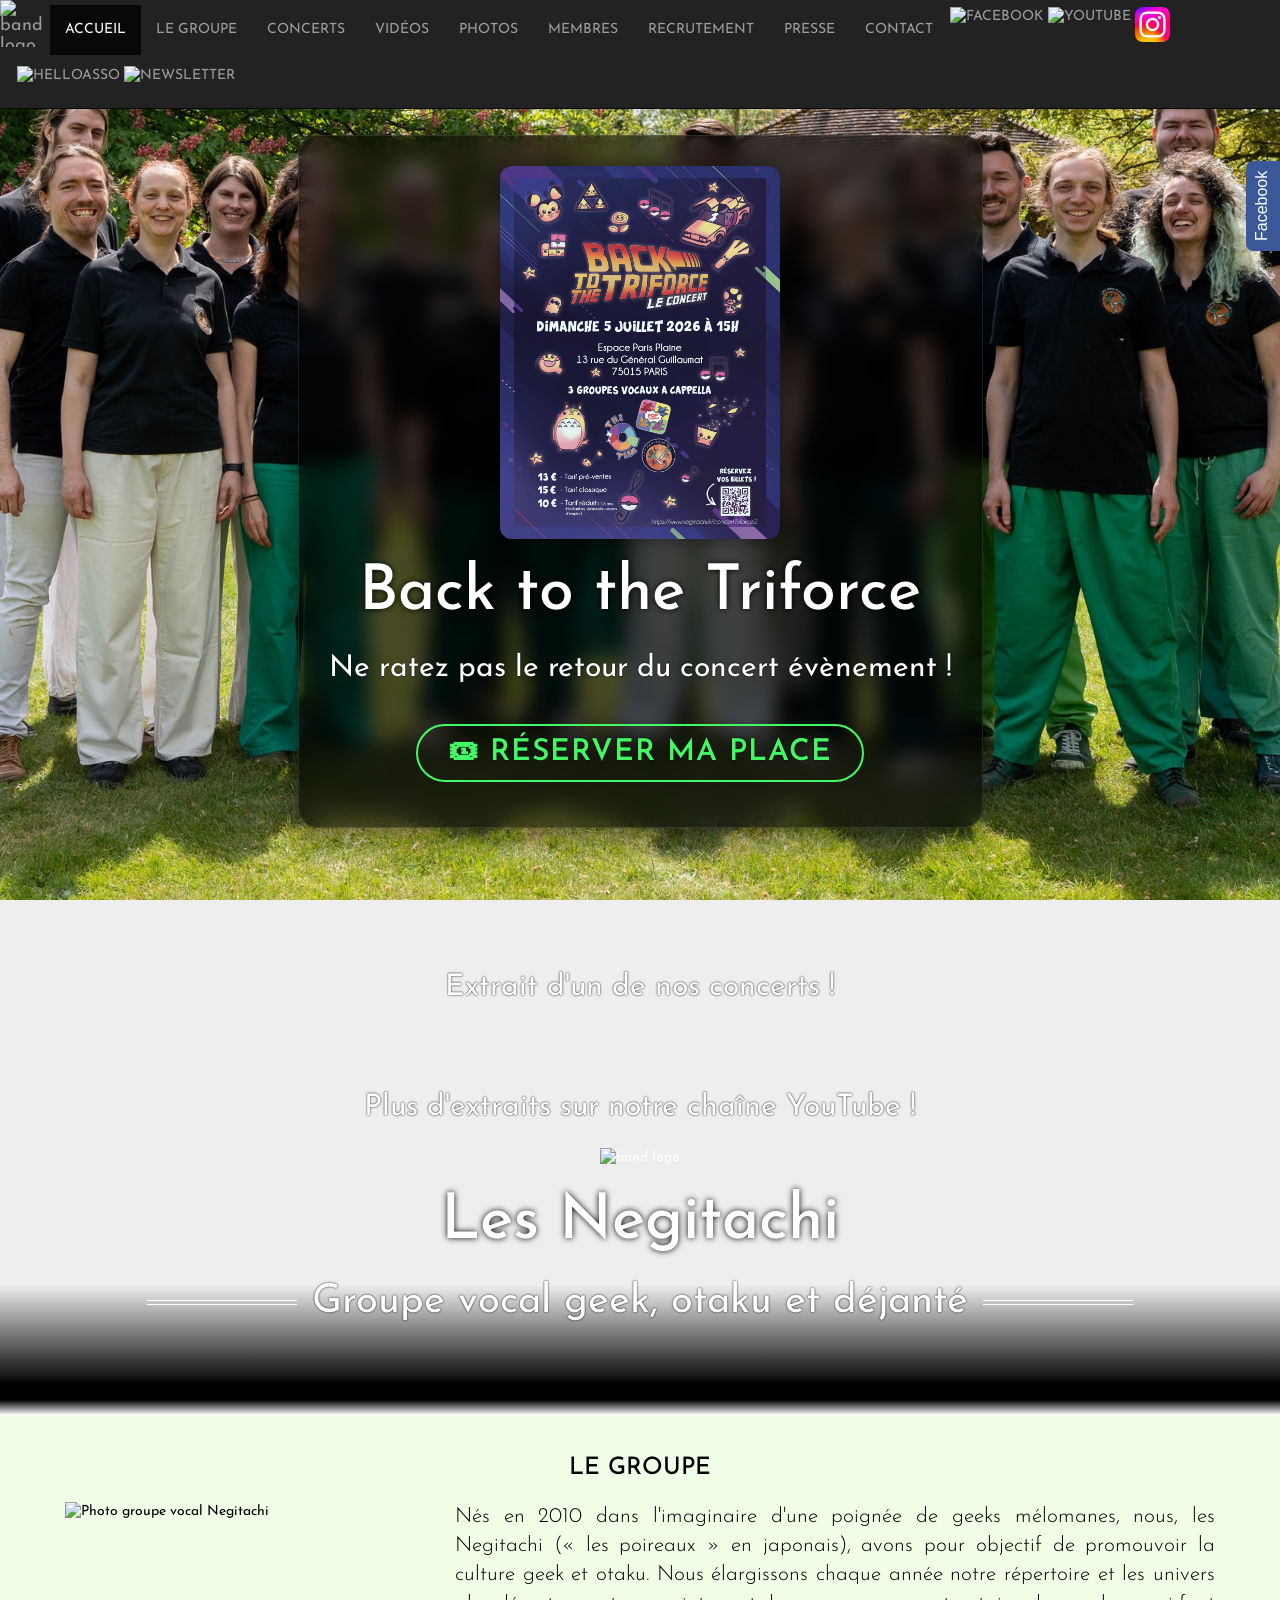
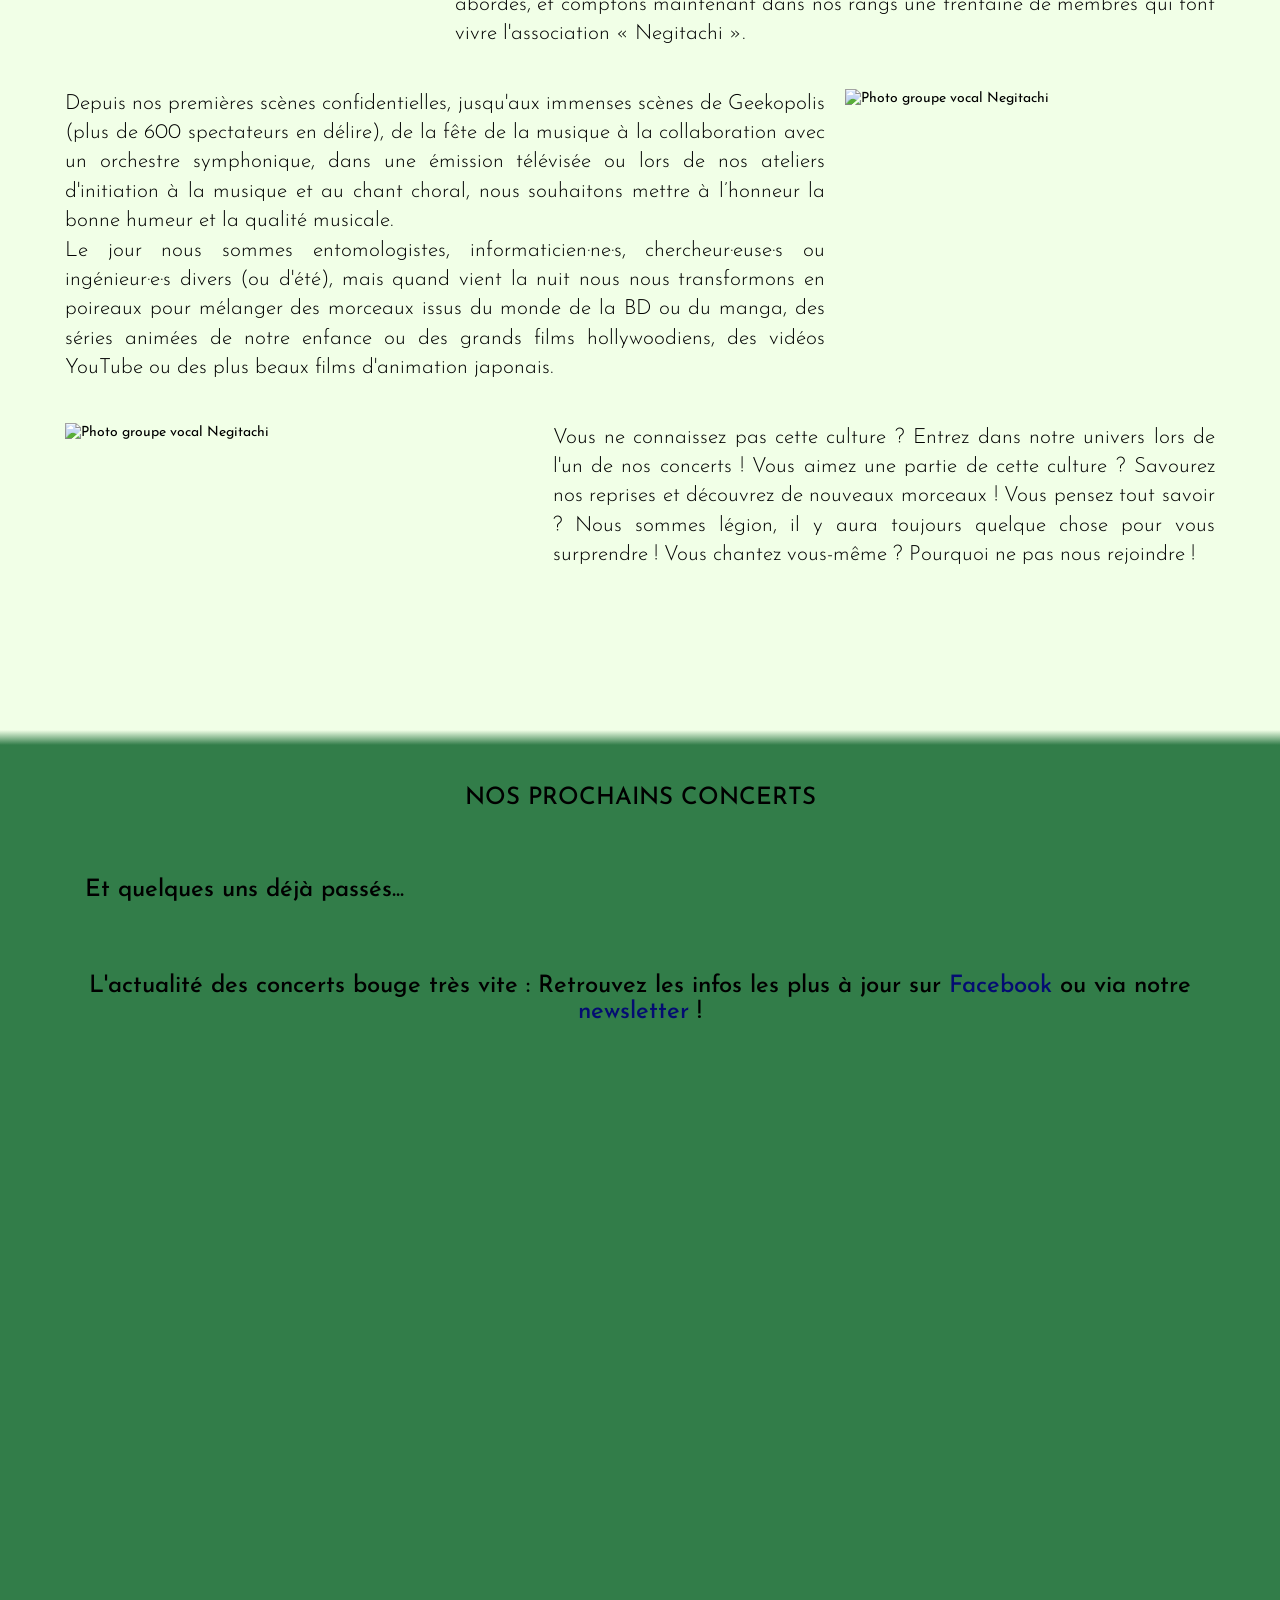
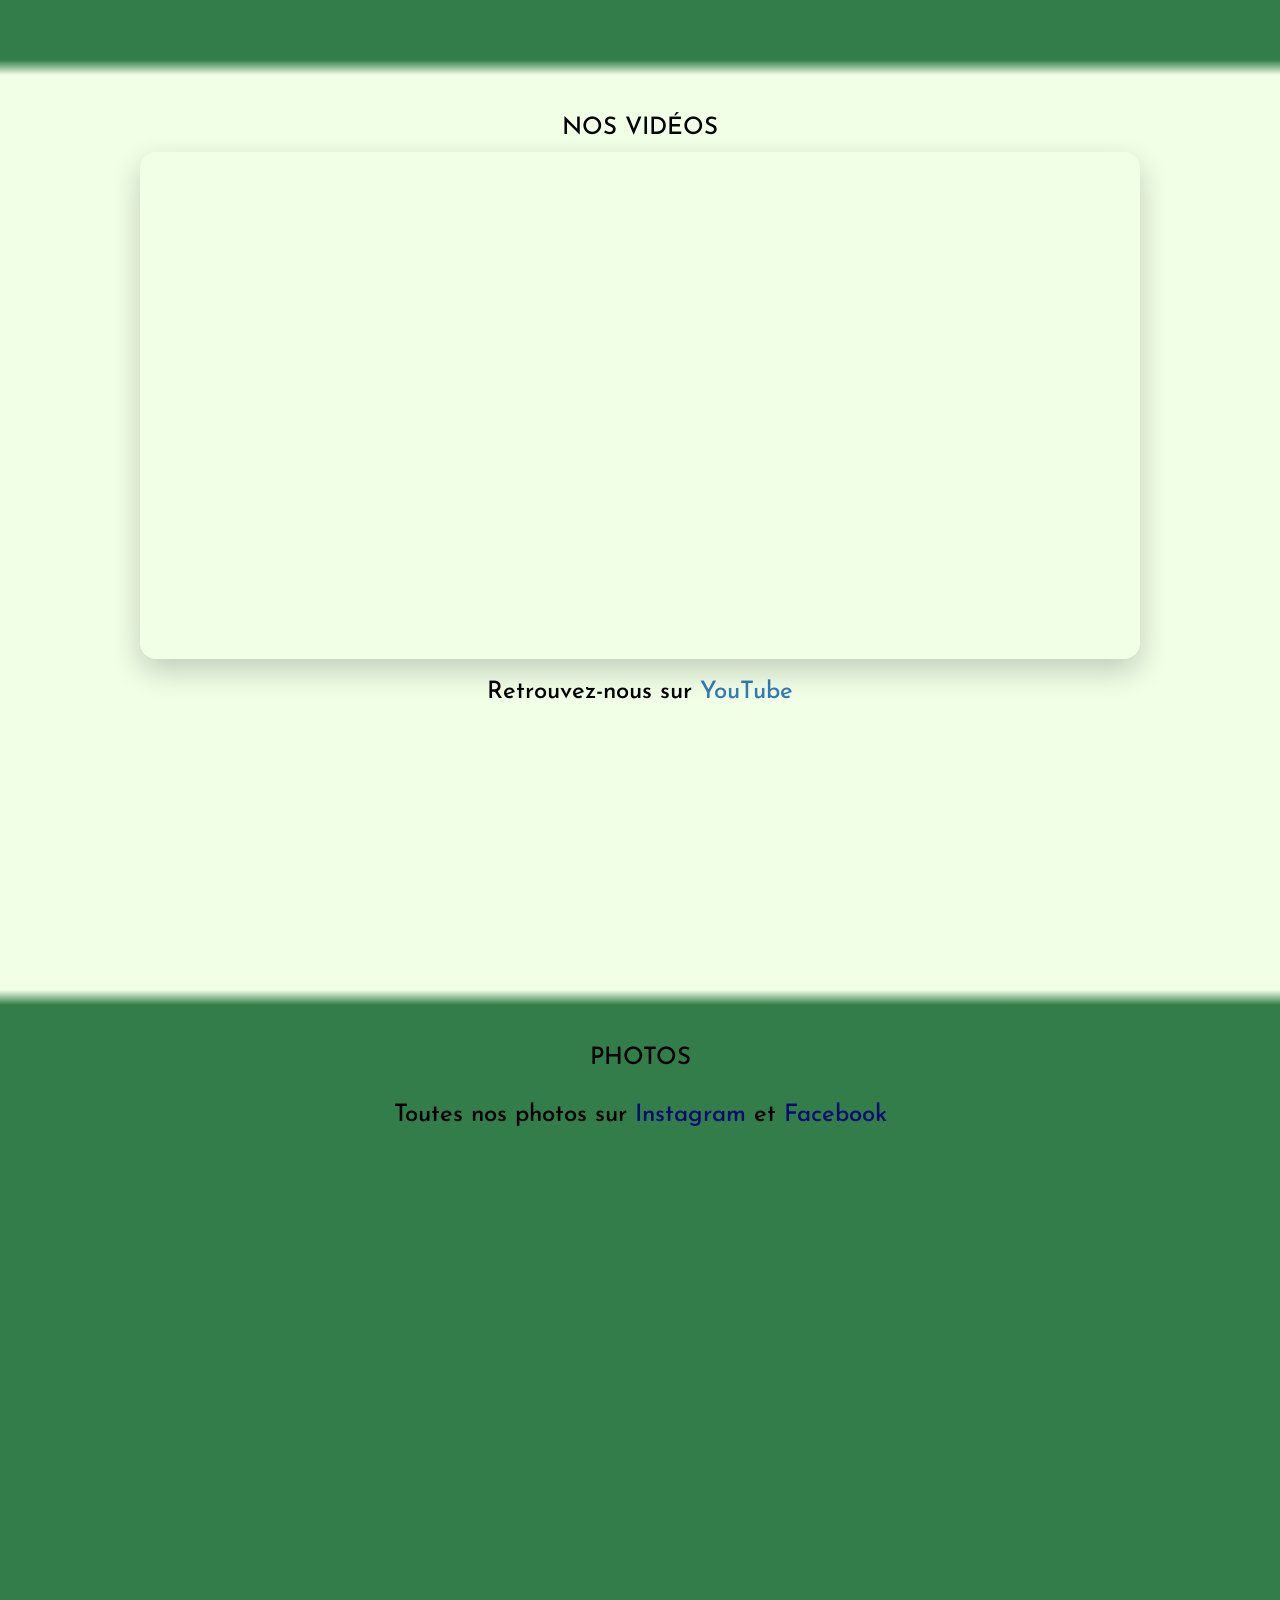
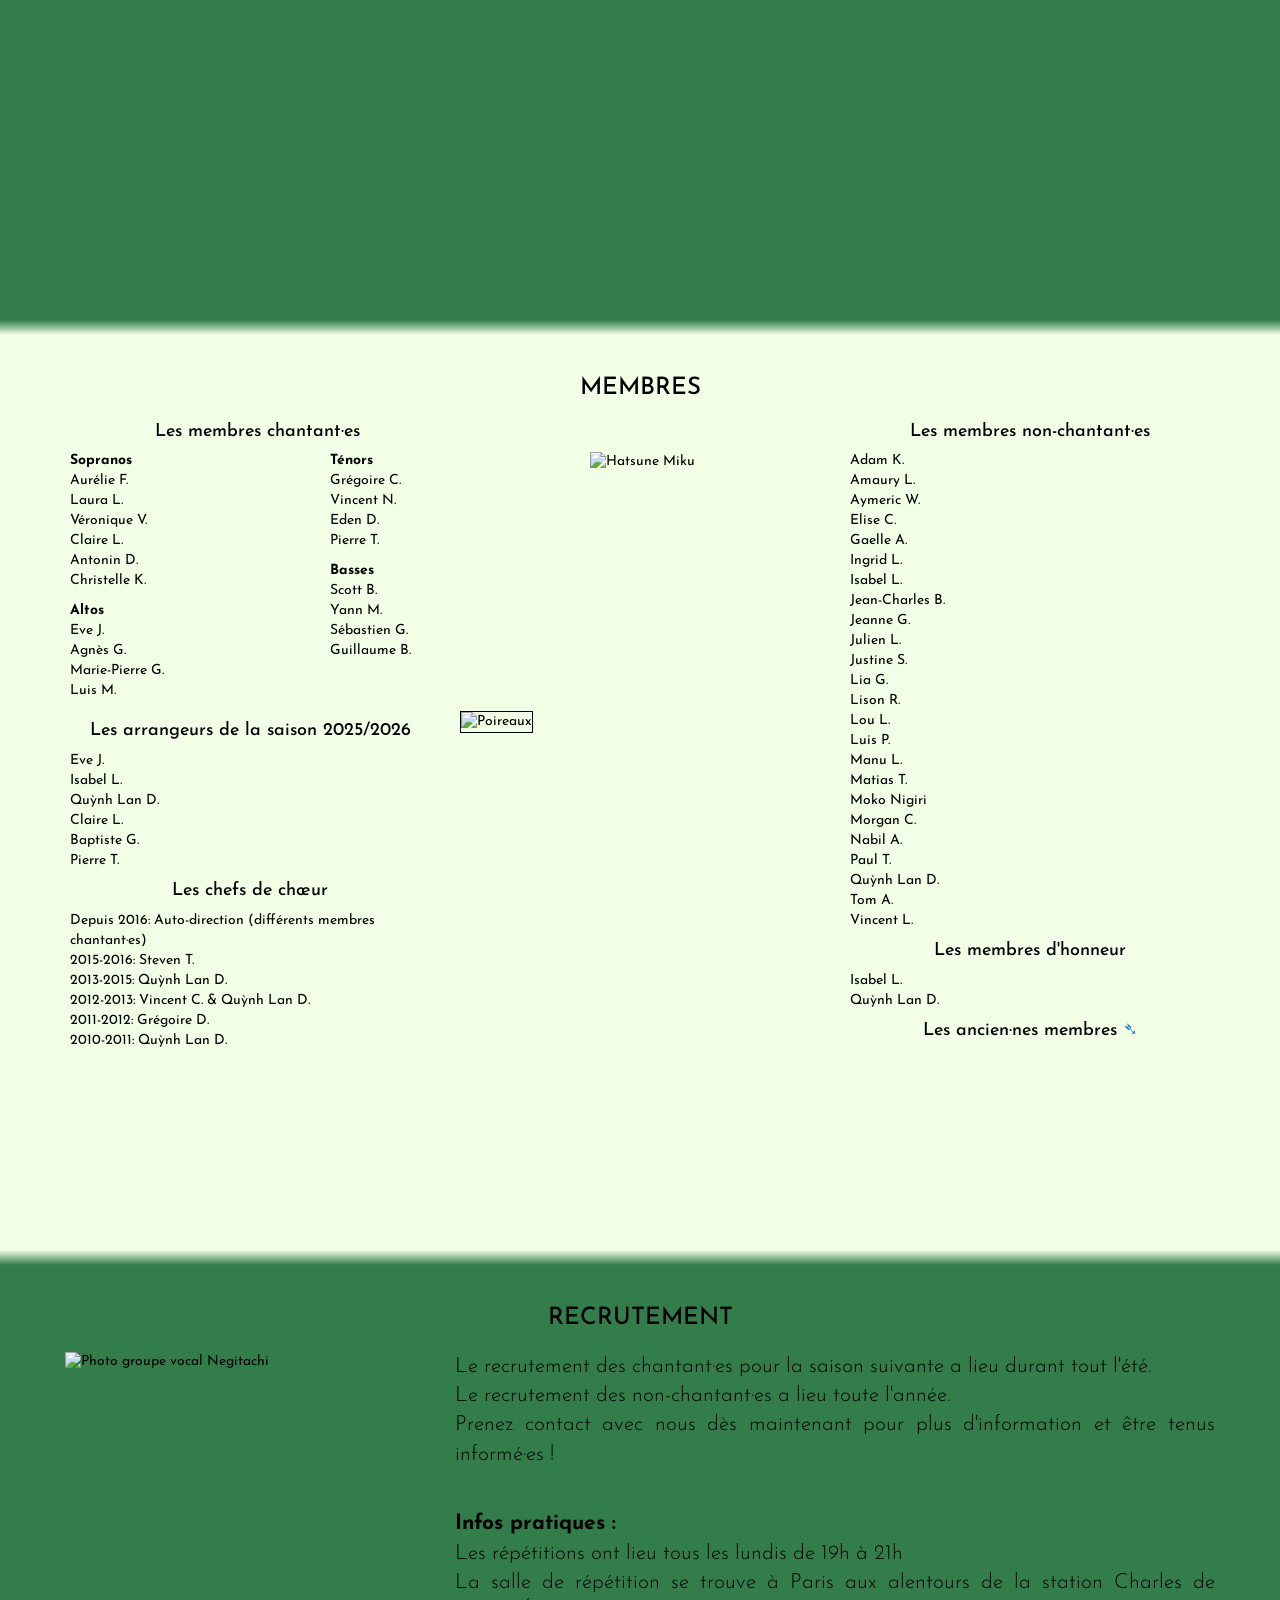
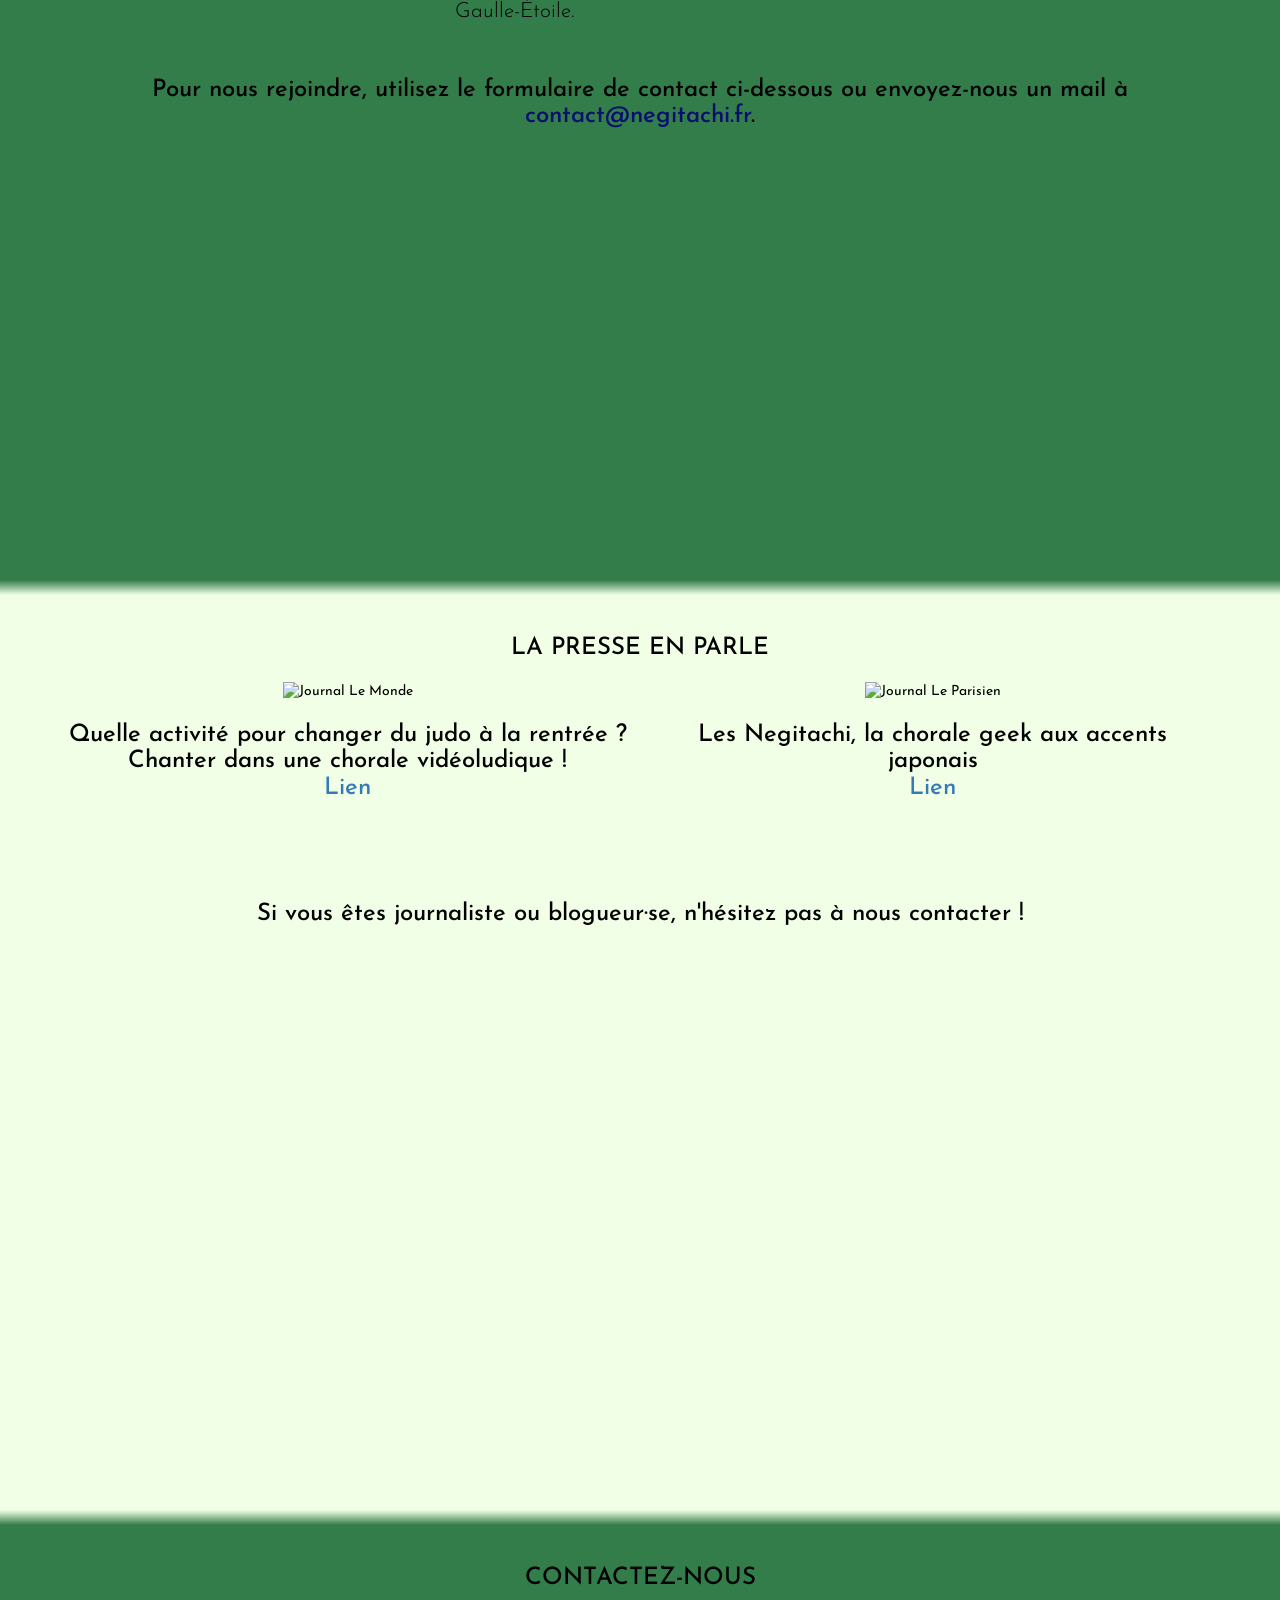
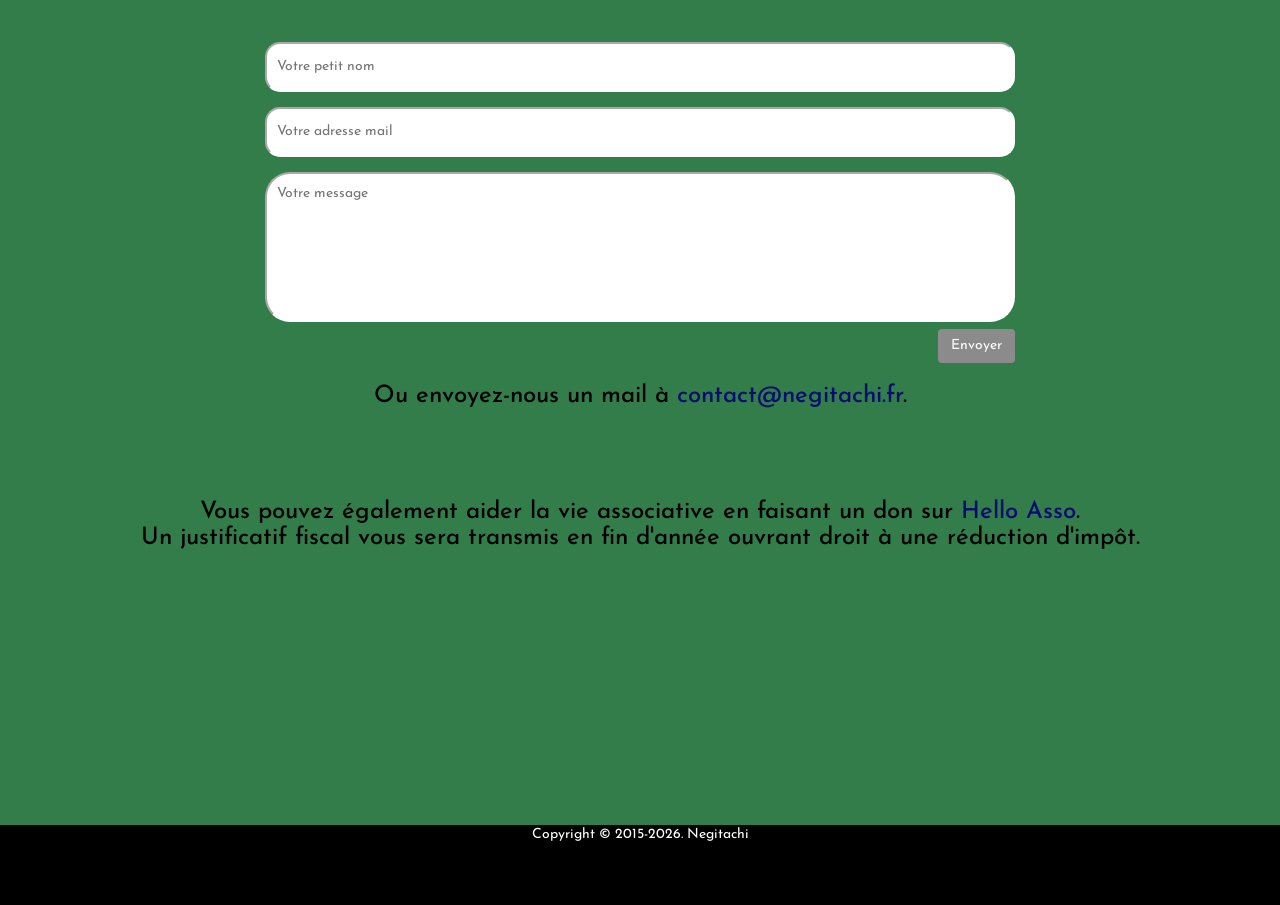
==== commit 63ce0f94: "fix vidéo YT" ====
--- a/index.html
+++ b/index.html
@@ -89,6 +89,20 @@
       text-decoration: none;
       box-shadow: 0 0 25px rgba(67, 247, 101, 0.6);
       transform: translateY(-2px);
+    }
+    .yt-wrapper {
+      width: 100%;
+      max-width: 700px;
+      margin: 0 auto;
+      aspect-ratio: 16 / 9;
+      position: relative;
+    }
+
+    .yt-wrapper iframe {
+      width: 100%;
+      height: 100%;
+      border: none;
+      display: block;
     }
   </style>
 
@@ -373,14 +387,15 @@
         <!-- SLIDES VIDEOS -->
         <li>
           <div class="slide">
-            <div id="yt-latest-1"></div>
-            <h3>Extrait d'un de nos concerts !</h3>
-          </div>
+            <div class="slide">
+              <p id="yt-latest-1" style="text-align:center;"></p>
+              <h3>Extrait d'un de nos concerts !</h3>
+            </div>
         </li>
         
         <li>
           <div class="slide">
-            <div id="yt-latest-2"></div>
+            <p id="yt-latest-2" style="text-align:center;"></p>
             <h3>Plus d'extraits sur notre chaîne YouTube !</h3>
           </div>
         </li>
@@ -1003,27 +1018,37 @@
   const PLAYLIST_ID = "PLQHuhNI1Q8hwaHS-wns_cA3azuTBewYUM";
   
   async function loadLatestVideos() {
-    const url =
-      `https://www.googleapis.com/youtube/v3/playlistItems?part=snippet&maxResults=2&playlistId=${PLAYLIST_ID}&key=${API_KEY}`;
-  
-    const res = await fetch(url);
-    const data = await res.json();
-  
-    data.items.forEach((item, index) => {
-      const videoId = item.snippet.resourceId.videoId;
-  
-      const iframe = document.createElement("iframe");
-      iframe.width = "50vw";
-      iframe.height = "28.125vw";
-      iframe.src = `https://www.youtube.com/embed/${videoId}`;
-      iframe.allowFullscreen = true;
-      iframe.style.border = "none";
-  
-      const target = document.getElementById(`yt-latest-${index + 1}`);
-      if (target) target.appendChild(iframe);
-    });
+
+  const url =
+    `https://www.googleapis.com/youtube/v3/playlistItems?part=snippet&maxResults=2&playlistId=${PLAYLIST_ID}&key=${API_KEY}`;
+
+  const res = await fetch(url);
+  const data = await res.json();
+
+  data.items.forEach((item, index) => {
+
+    const videoId = item.snippet.resourceId.videoId;
+
+    const iframe = document.createElement("iframe");
+
+    iframe.src = `https://www.youtube.com/embed/${videoId}`;
+    iframe.allowFullscreen = true;
+
+    // EXACTEMENT comme ton ancien code
+    iframe.style.width = "50vw";
+    iframe.style.height = "28.125vw";
+    iframe.style.maxWidth = "800px";
+    iframe.style.border = "none";
+
+    const target = document.getElementById(`yt-latest-${index + 1}`);
+
+    if (target) {
+      target.appendChild(iframe);
+    }
+
+  });
   }
-  
+
   loadLatestVideos();
   </script>
 
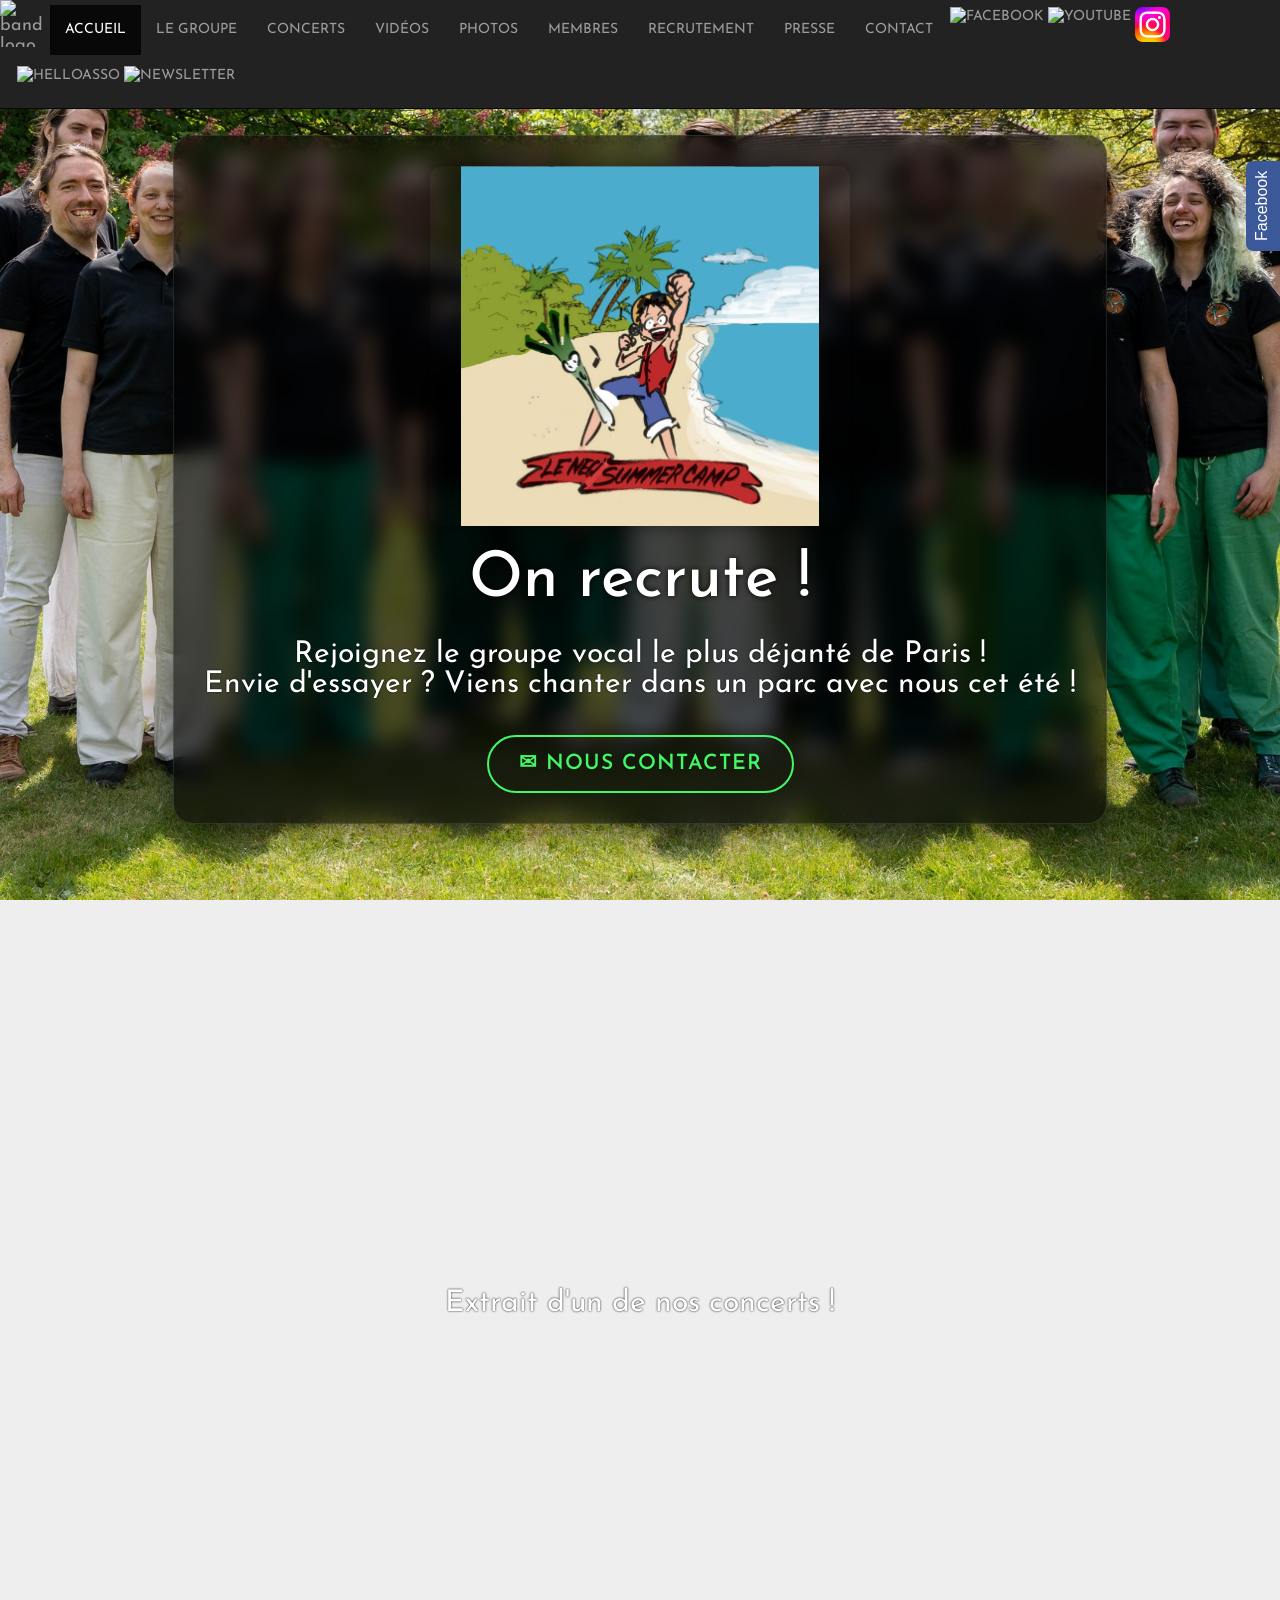
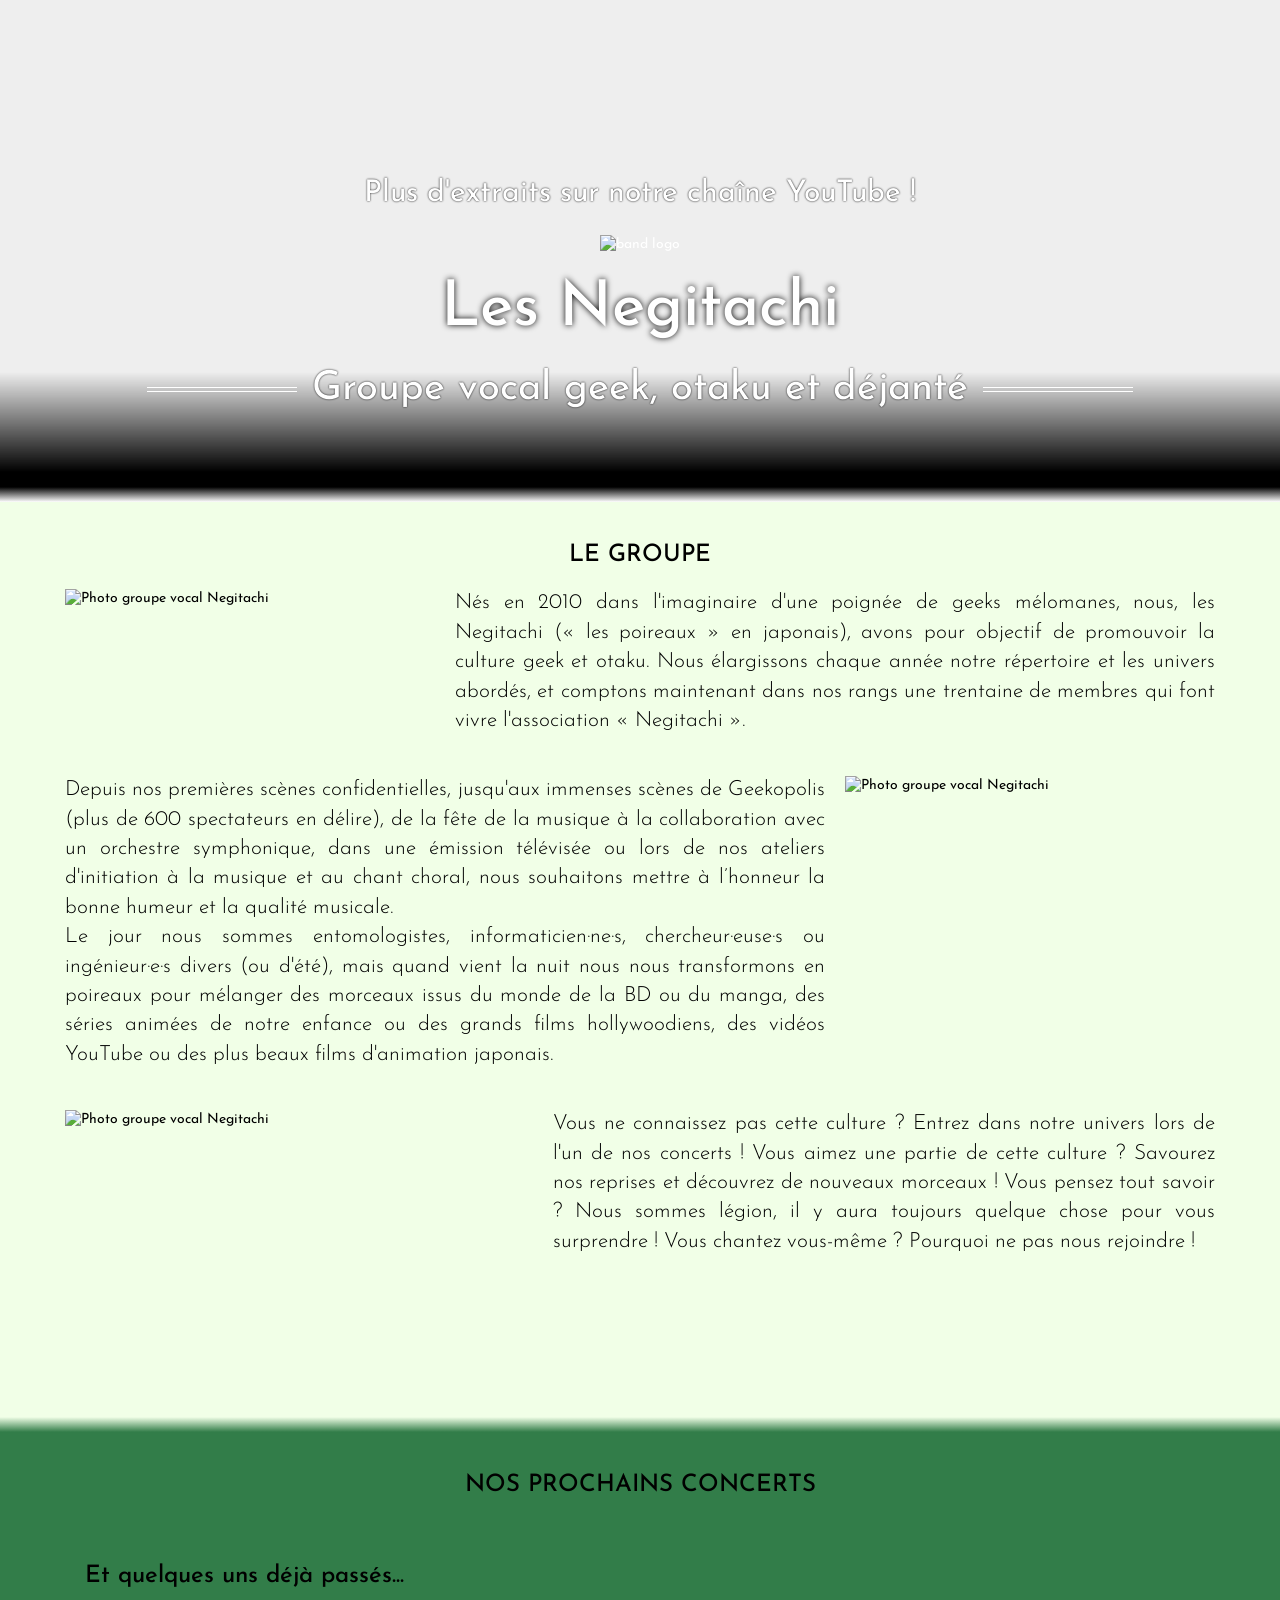
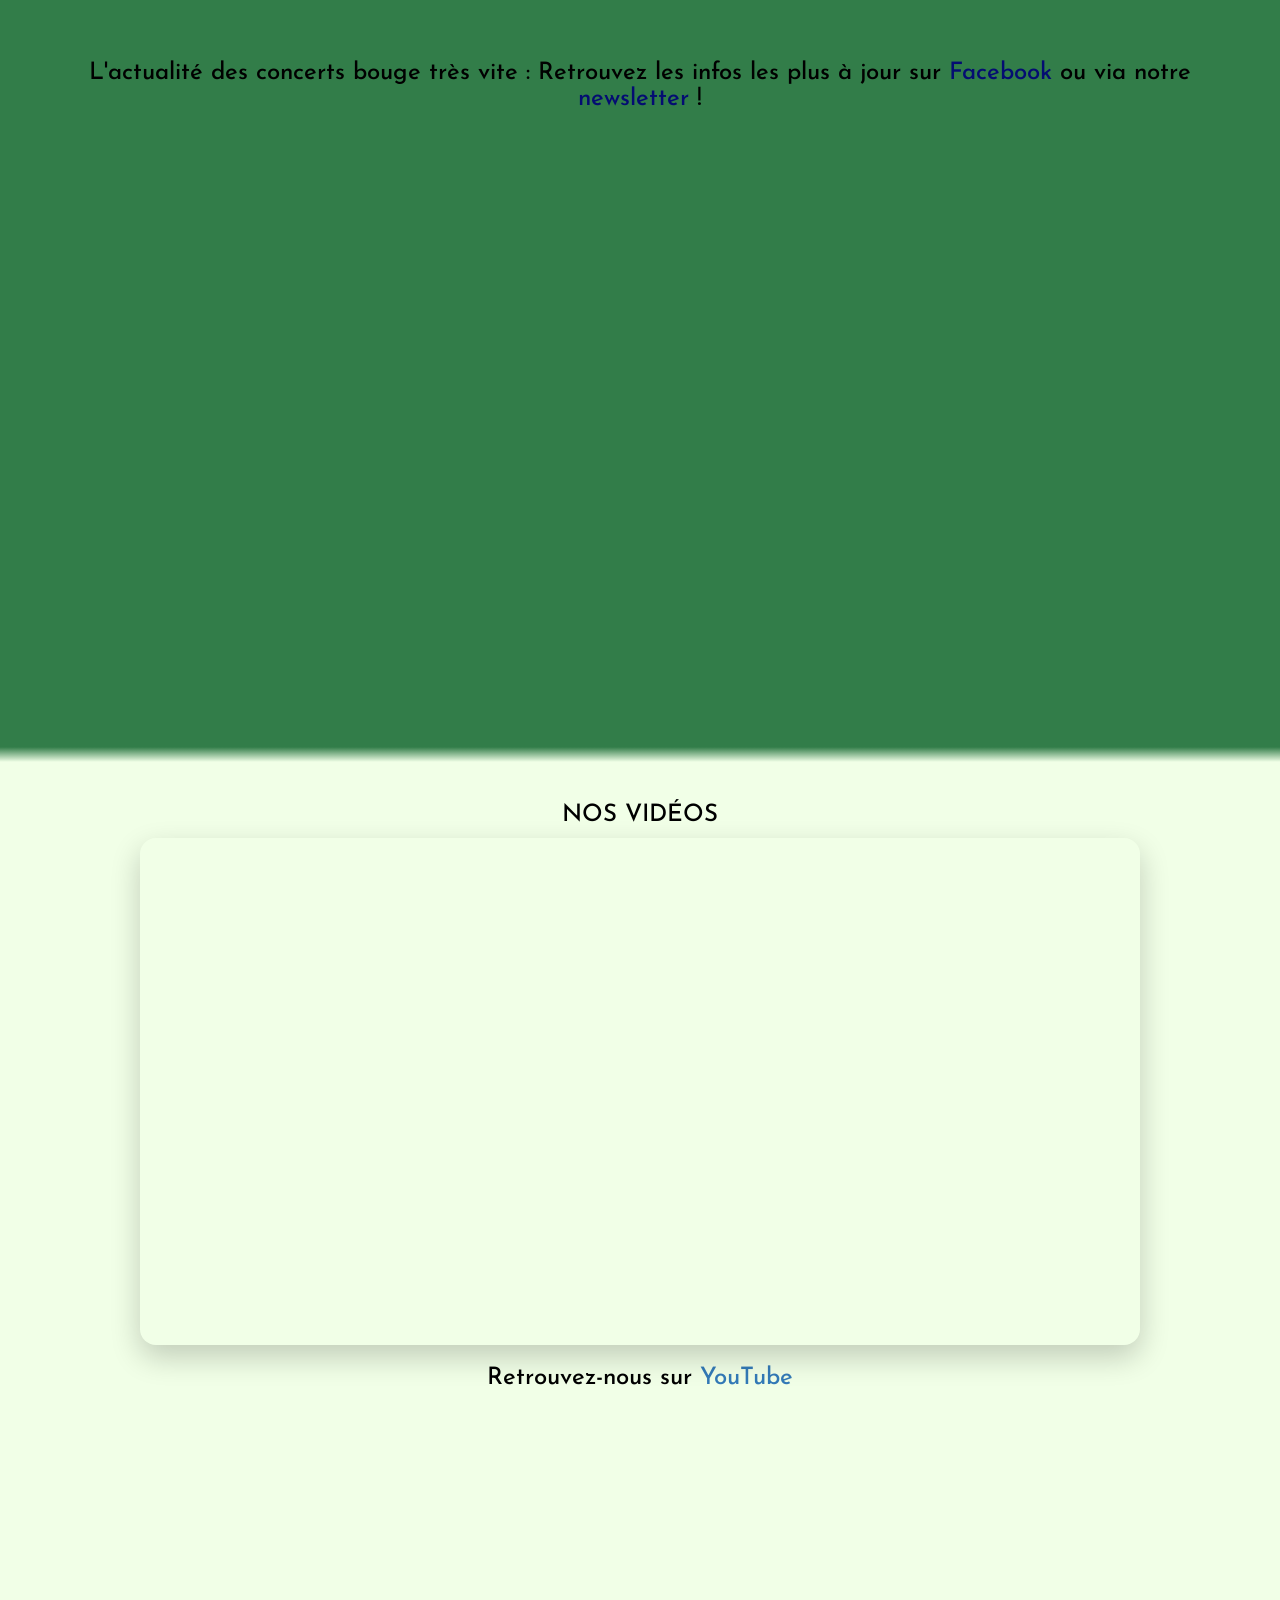
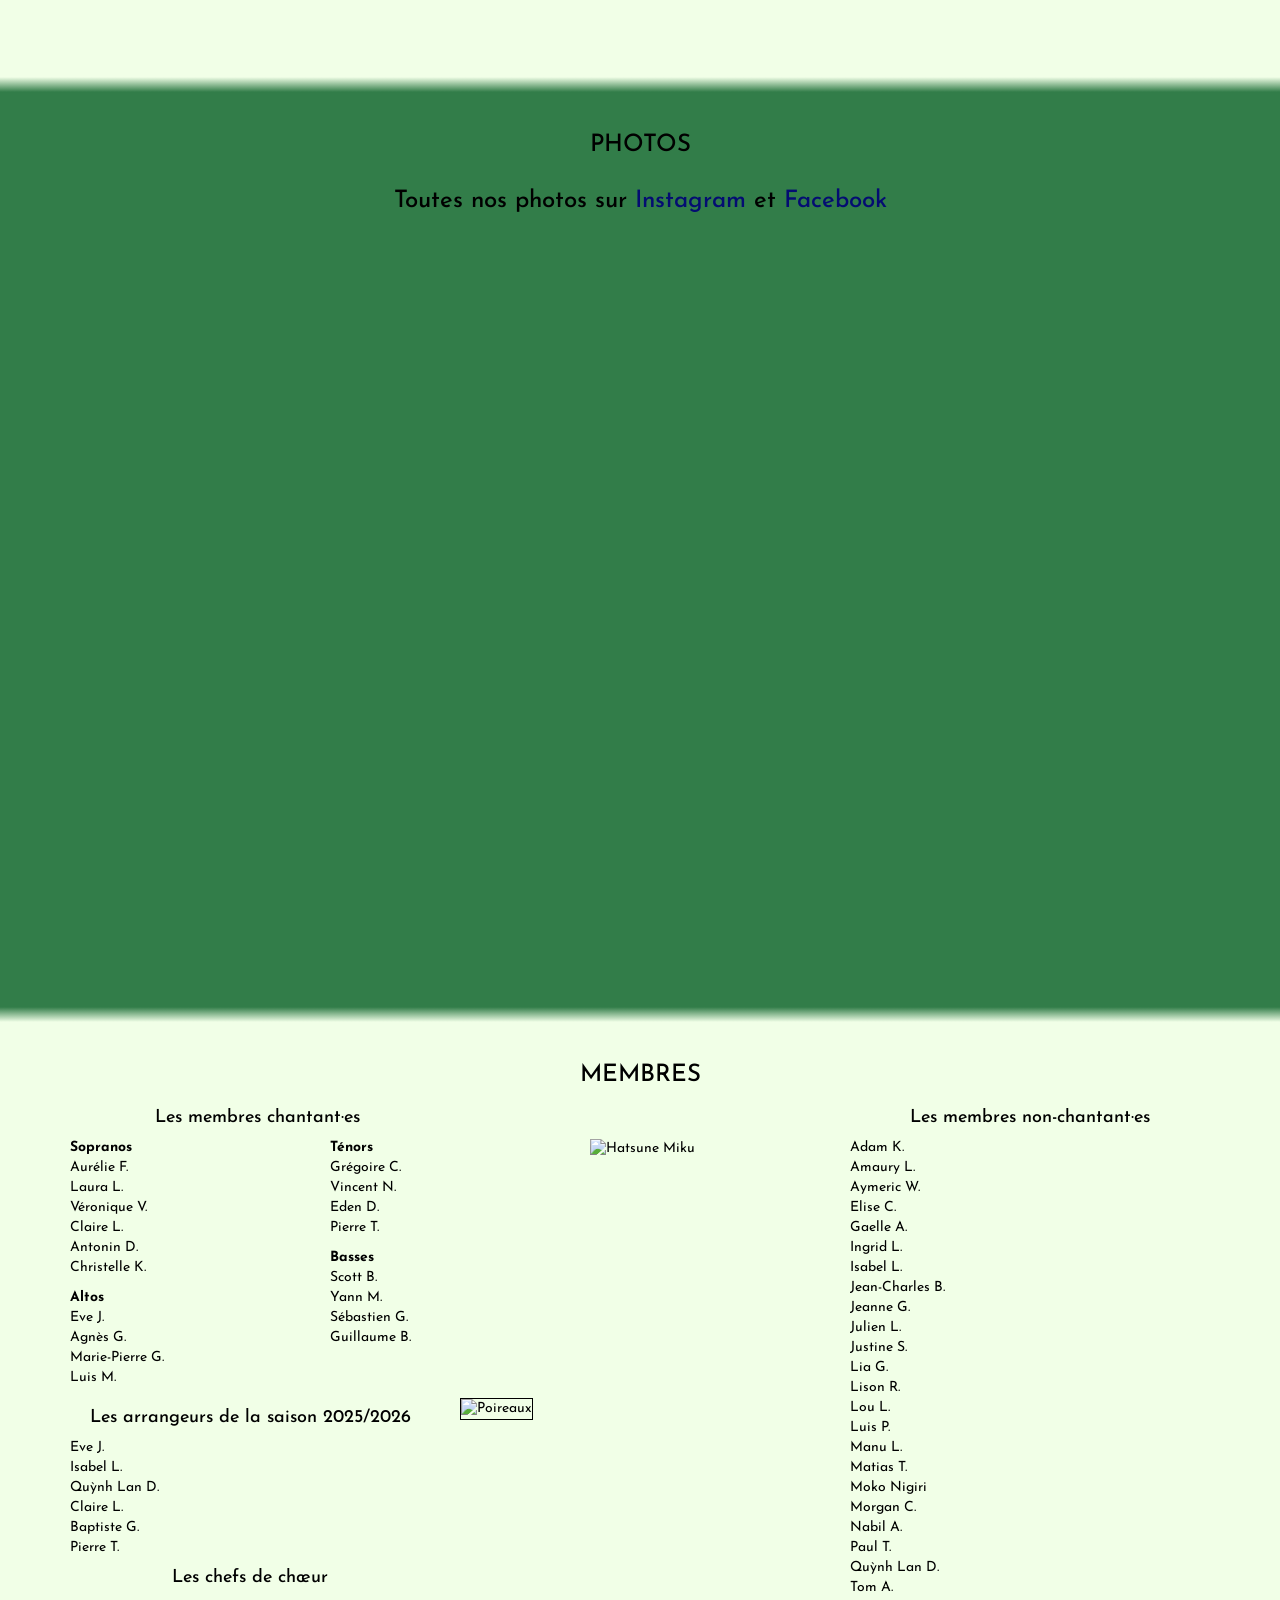
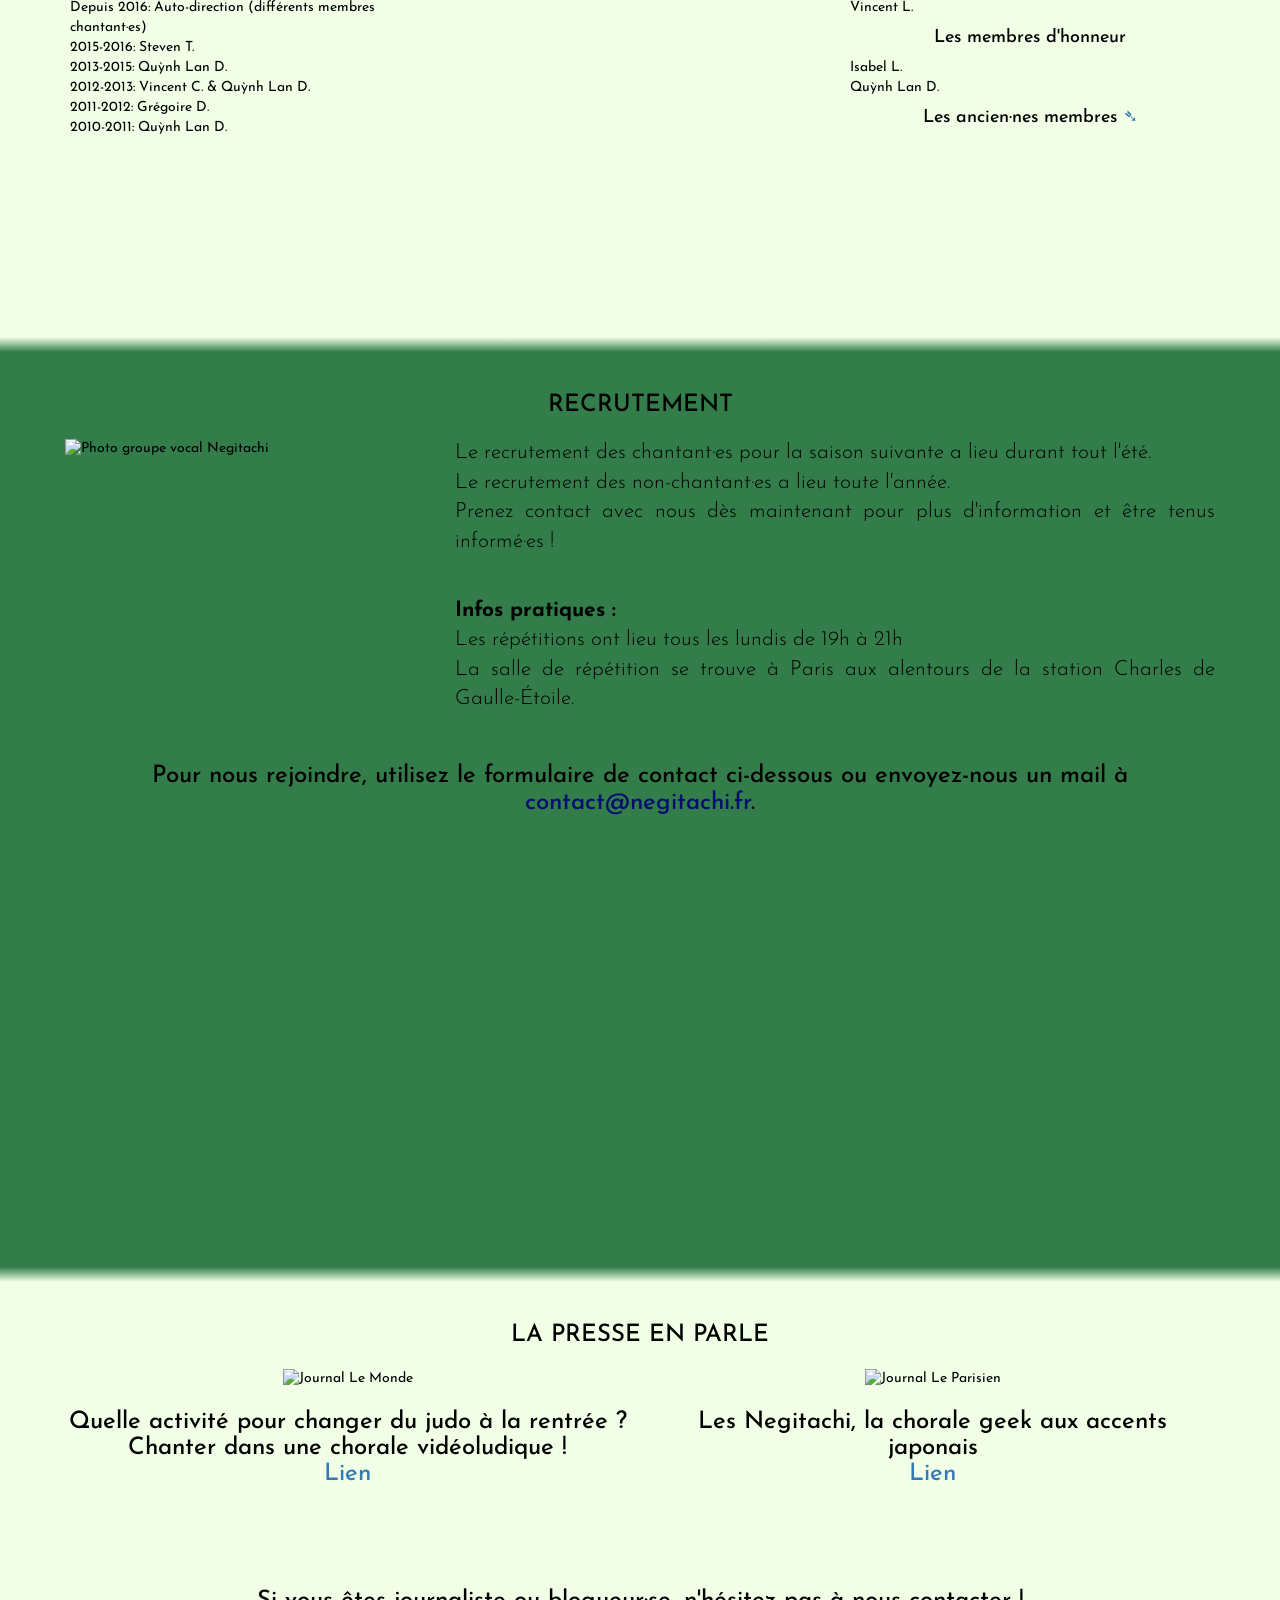
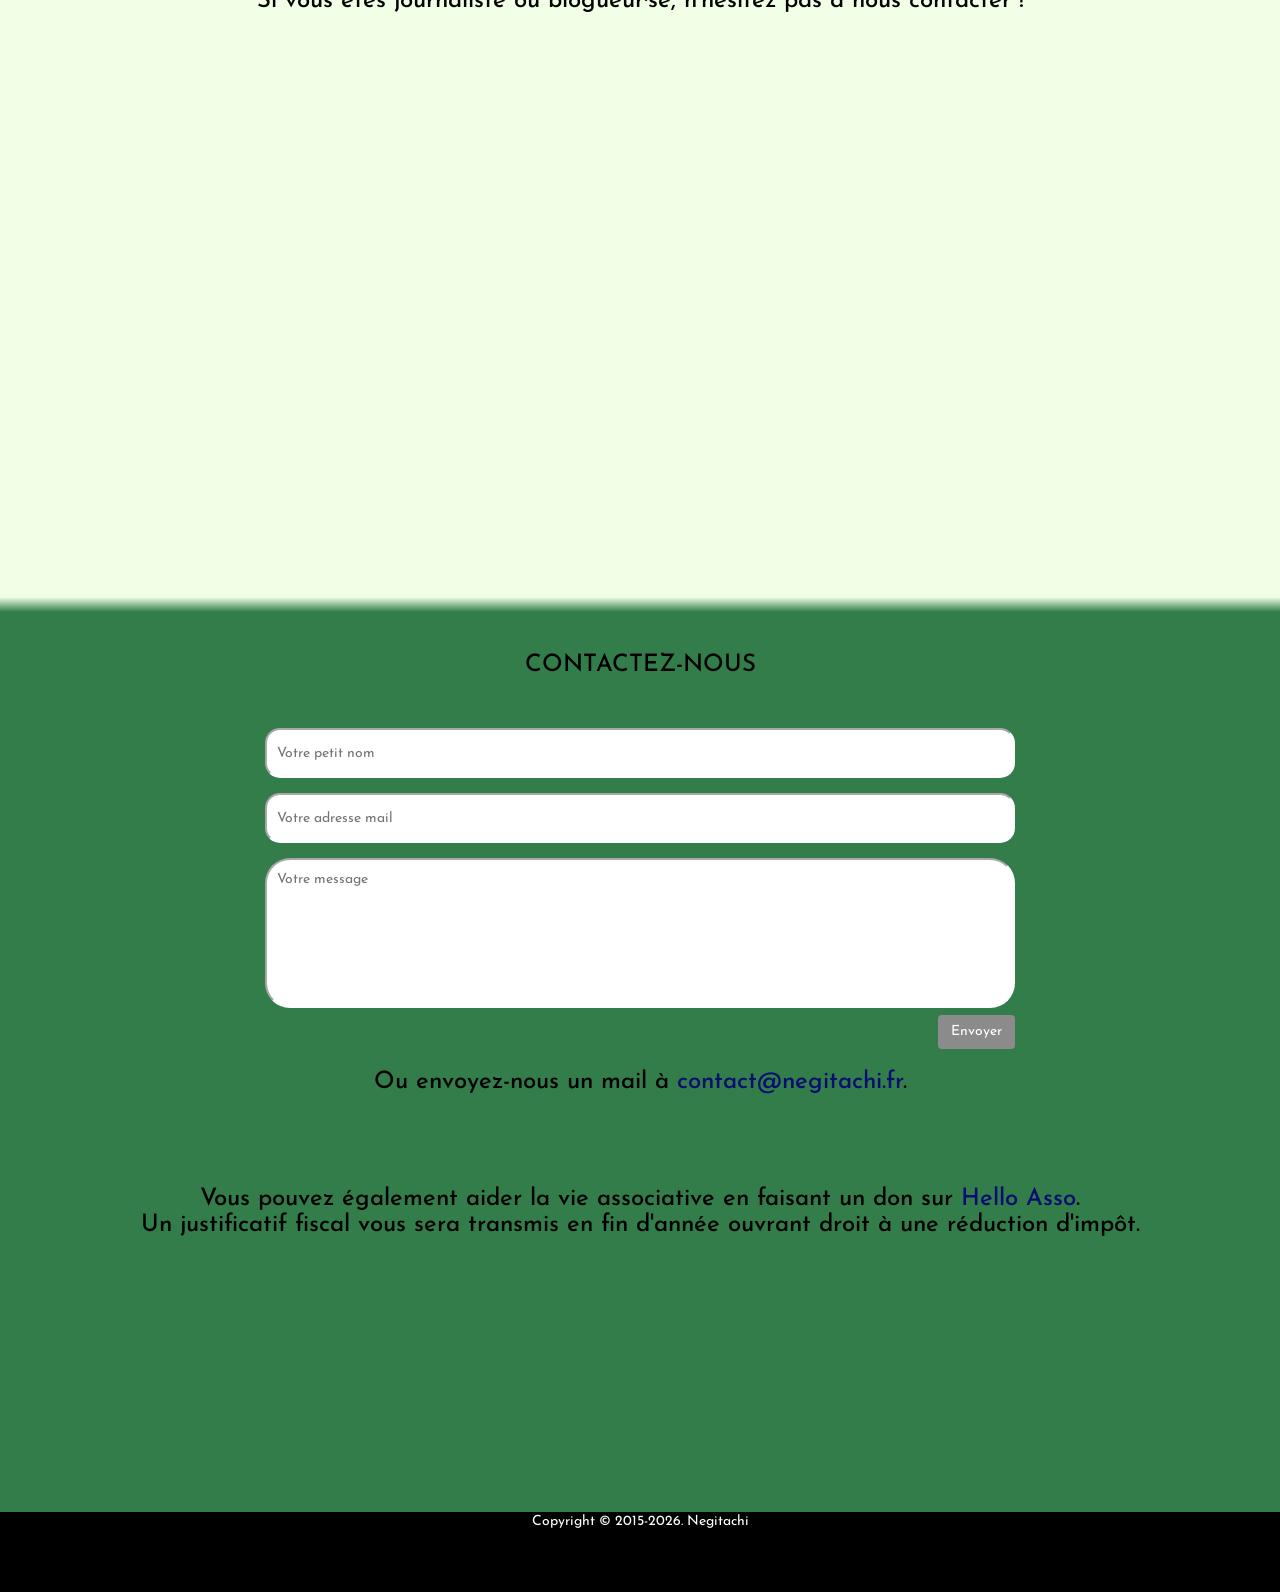
==== commit 45c4eebd: "update banner" ====
--- a/index.html
+++ b/index.html
@@ -347,16 +347,18 @@
   <div class="container" style="color: white; height: 90%">
     <div class="flexslider" id="flexslider_home" style="margin:0px; background:none; border:none; box-shadow:none;">
       <ul class="slides">
-        <!-- SLIDE 0 — Evènements -->
+        <!-- SLIDE 0 — Recrutement -->
         <li>
           <div class="slide" style="padding-top: 10px; text-align: center;">
             <div class="slide-highlight">
               <div style="width: 100%; text-align: center;">
                 <img 
-                  src="images/triforce2.png"
-                  alt="Affiche Back to the Triforce"
+                  src="images/recruit-banner.jpg"
+                  alt="Affiche Recrutement"
                   style="
-                    max-width: 280px;
+                    max-width: 420px;
+                    max-height: 40vh;
+                    object-fit: contain;
                     width: 80%;
                     display: block;
                     margin: 0 auto 20px auto;
@@ -366,31 +368,30 @@
                 >
               </div>
           
-              <h1>Back to the Triforce</h1>
+              <h1>On recrute !</h1>
           
               <h3 class="subtitle">
-                Ne ratez pas le retour du concert évènement !
+                Rejoignez le groupe vocal le plus déjanté de Paris !<br>
+                Envie d'essayer ? Viens chanter dans un parc avec nous cet été !
               </h3>
           
-              <h3 style="margin-top: 25px;">
+              <p style="margin-top: 25px; margin-bottom: 0px;">
                 <a 
-                  href="https://www.helloasso.com/associations/negitachi/evenements/back-to-the-triforce-le-retour"
-                  target="_blank"
+                  href="#contact"
                   class="btn-cta"
                 >
-                  🎟 Réserver ma place
+                  ✉ Nous contacter
                 </a>
-              </h3>
+              </p>
             </div>
           </div>
         </li>
         <!-- SLIDES VIDEOS -->
         <li>
           <div class="slide">
-            <div class="slide">
-              <p id="yt-latest-1" style="text-align:center;"></p>
-              <h3>Extrait d'un de nos concerts !</h3>
-            </div>
+            <p id="yt-latest-1" style="text-align:center;"></p>
+            <h3>Extrait d'un de nos concerts !</h3>
+          </div>
         </li>
         
         <li>
@@ -972,25 +973,7 @@
   });
   reorder_concert_dates()
 
-  // Récupération automatique des 2 dernières vidéos de la playlist
-  const YT_PLAYLIST_ID = 'PLQHuhNI1Q8hwaHS-wns_cA3azuTBewYUM';
-  const YT_API_KEY = firebaseConfig.apiKey; // Utilise la clé API existante
-
-  async function loadLatestVideos() {
-    try {
-      const response = await fetch(`https://www.googleapis.com/youtube/v3/playlistItems?part=snippet&maxResults=2&playlistId=${YT_PLAYLIST_ID}&key=${YT_API_KEY}`);
-      const data = await response.json();
-      if (data.items && data.items.length >= 2) {
-        const v1 = data.items[0].snippet.resourceId.videoId;
-        const v2 = data.items[1].snippet.resourceId.videoId;
-        document.getElementById('yt-latest-1').src = `https://www.youtube.com/embed/${v1}?showinfo=0`;
-        document.getElementById('yt-latest-2').src = `https://www.youtube.com/embed/${v2}?showinfo=0`;
-      }
-    } catch (e) {
-      console.error("Erreur lors de la mise à jour des vidéos YouTube :", e);
-    }
-  }
-  loadLatestVideos();
+
 </script>
 
 <script>
@@ -1016,41 +999,48 @@
 <script>
   const API_KEY = "AIzaSyDzgeGlTUuVxfOwluKp0TxrrBrrws9lP8U";
   const PLAYLIST_ID = "PLQHuhNI1Q8hwaHS-wns_cA3azuTBewYUM";
-  
+  const DEFAULT_VIDEOS = ["eK3WFB74NHs", "xpumrLpI3Gg"];
+
   async function loadLatestVideos() {
-
-  const url =
-    `https://www.googleapis.com/youtube/v3/playlistItems?part=snippet&maxResults=2&playlistId=${PLAYLIST_ID}&key=${API_KEY}`;
-
-  const res = await fetch(url);
-  const data = await res.json();
-
-  data.items.forEach((item, index) => {
-
-    const videoId = item.snippet.resourceId.videoId;
-
-    const iframe = document.createElement("iframe");
-
-    iframe.src = `https://www.youtube.com/embed/${videoId}`;
-    iframe.allowFullscreen = true;
-
-    // EXACTEMENT comme ton ancien code
-    iframe.style.width = "50vw";
-    iframe.style.height = "28.125vw";
-    iframe.style.maxWidth = "800px";
-    iframe.style.border = "none";
-
-    const target = document.getElementById(`yt-latest-${index + 1}`);
-
-    if (target) {
-      target.appendChild(iframe);
-    }
-
-  });
+    let videoIds = [...DEFAULT_VIDEOS];
+    try {
+      const url = `https://www.googleapis.com/youtube/v3/playlistItems?part=snippet&maxResults=2&playlistId=${PLAYLIST_ID}&key=${API_KEY}`;
+      const res = await fetch(url);
+      if (res.ok) {
+        const data = await res.json();
+        if (data && data.items && data.items.length >= 2) {
+          videoIds[0] = data.items[0].snippet.resourceId.videoId;
+          videoIds[1] = data.items[1].snippet.resourceId.videoId;
+        } else {
+          console.warn("Format de réponse YouTube API invalide, utilisation des vidéos par défaut.");
+        }
+      } else {
+        console.warn(`YouTube API retournée avec le statut ${res.status}, utilisation des vidéos par défaut.`);
+      }
+    } catch (e) {
+      console.error("Erreur lors de la mise à jour des vidéos YouTube (utilisation des vidéos par défaut) :", e);
+    }
+
+    videoIds.forEach((videoId, index) => {
+      const target = document.getElementById(`yt-latest-${index + 1}`);
+      if (target) {
+        target.innerHTML = ""; // Vider le contenu existant
+        const iframe = document.createElement("iframe");
+        iframe.src = `https://www.youtube.com/embed/${videoId}?showinfo=0`;
+        iframe.allowFullscreen = true;
+
+        iframe.style.width = "50vw";
+        iframe.style.height = "28.125vw";
+        iframe.style.maxWidth = "800px";
+        iframe.style.border = "none";
+
+        target.appendChild(iframe);
+      }
+    });
   }
 
   loadLatestVideos();
-  </script>
+</script>
 
 </body>
 </html>
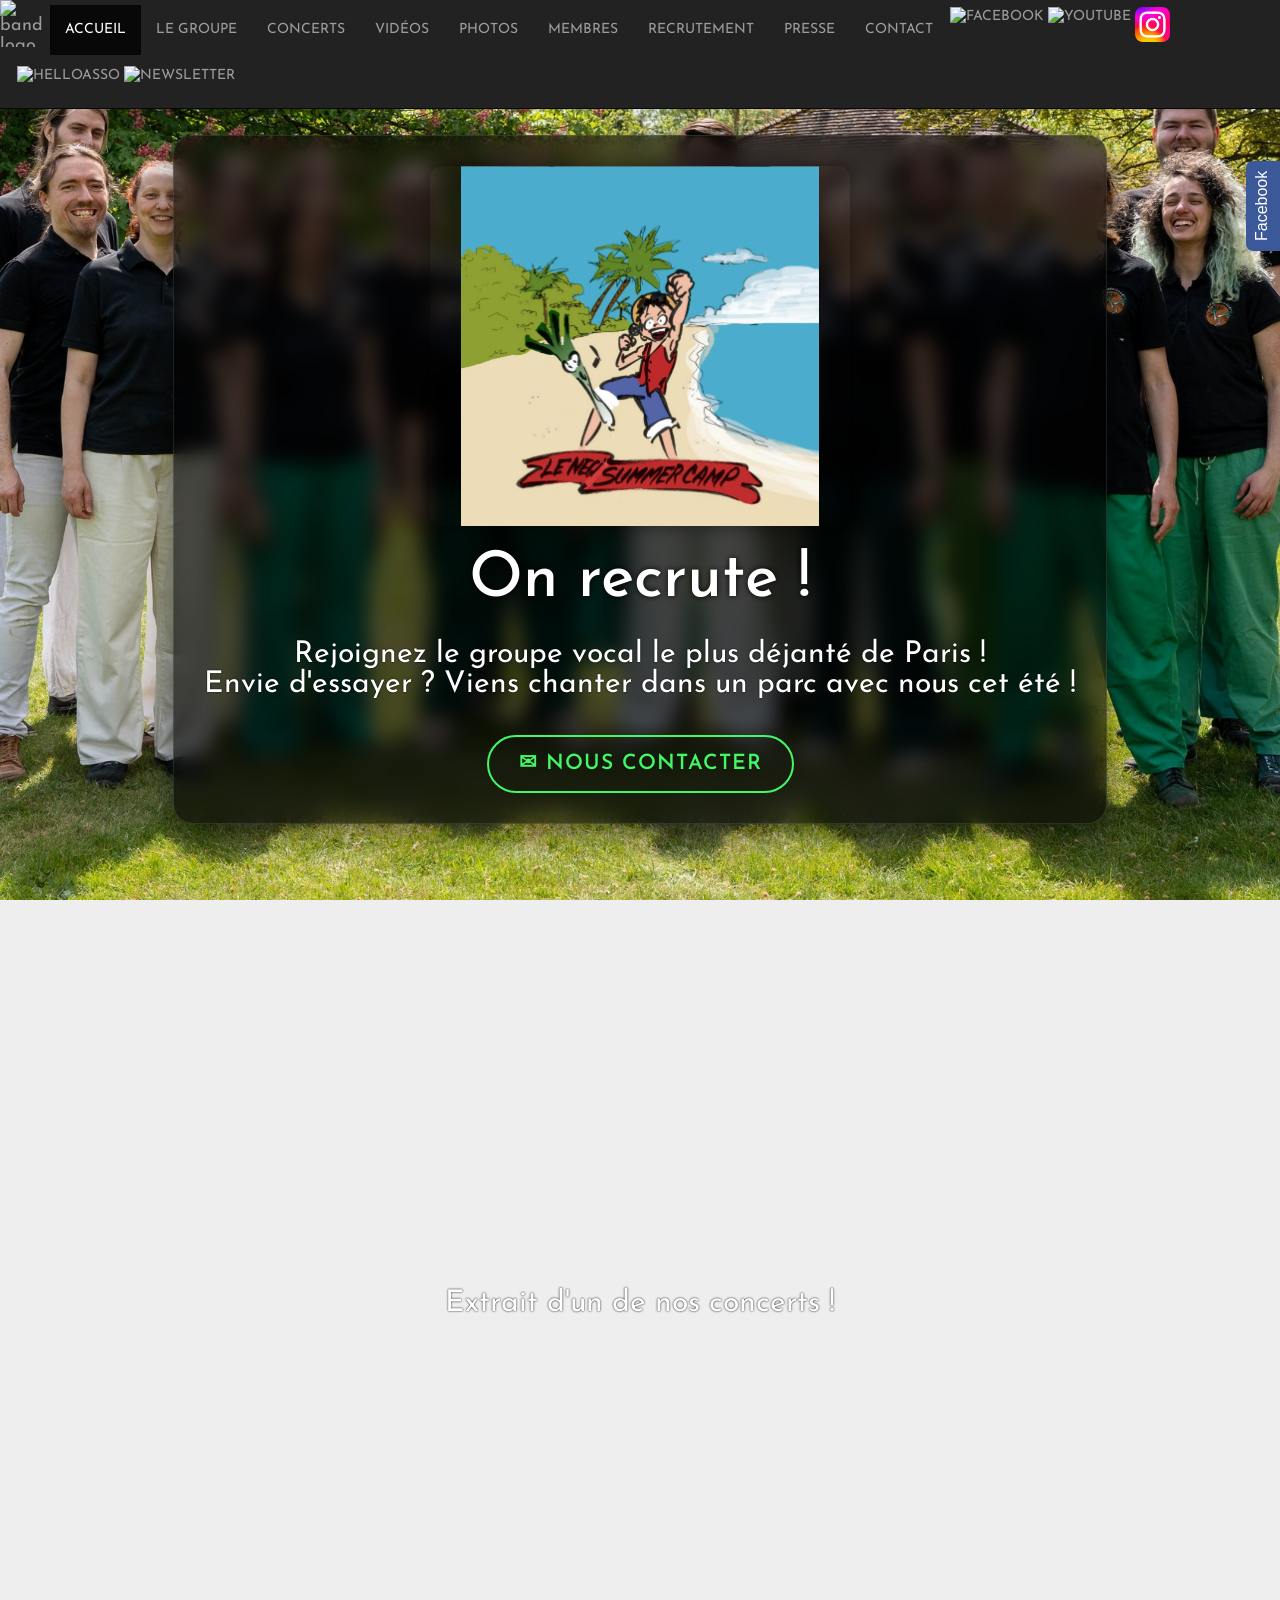
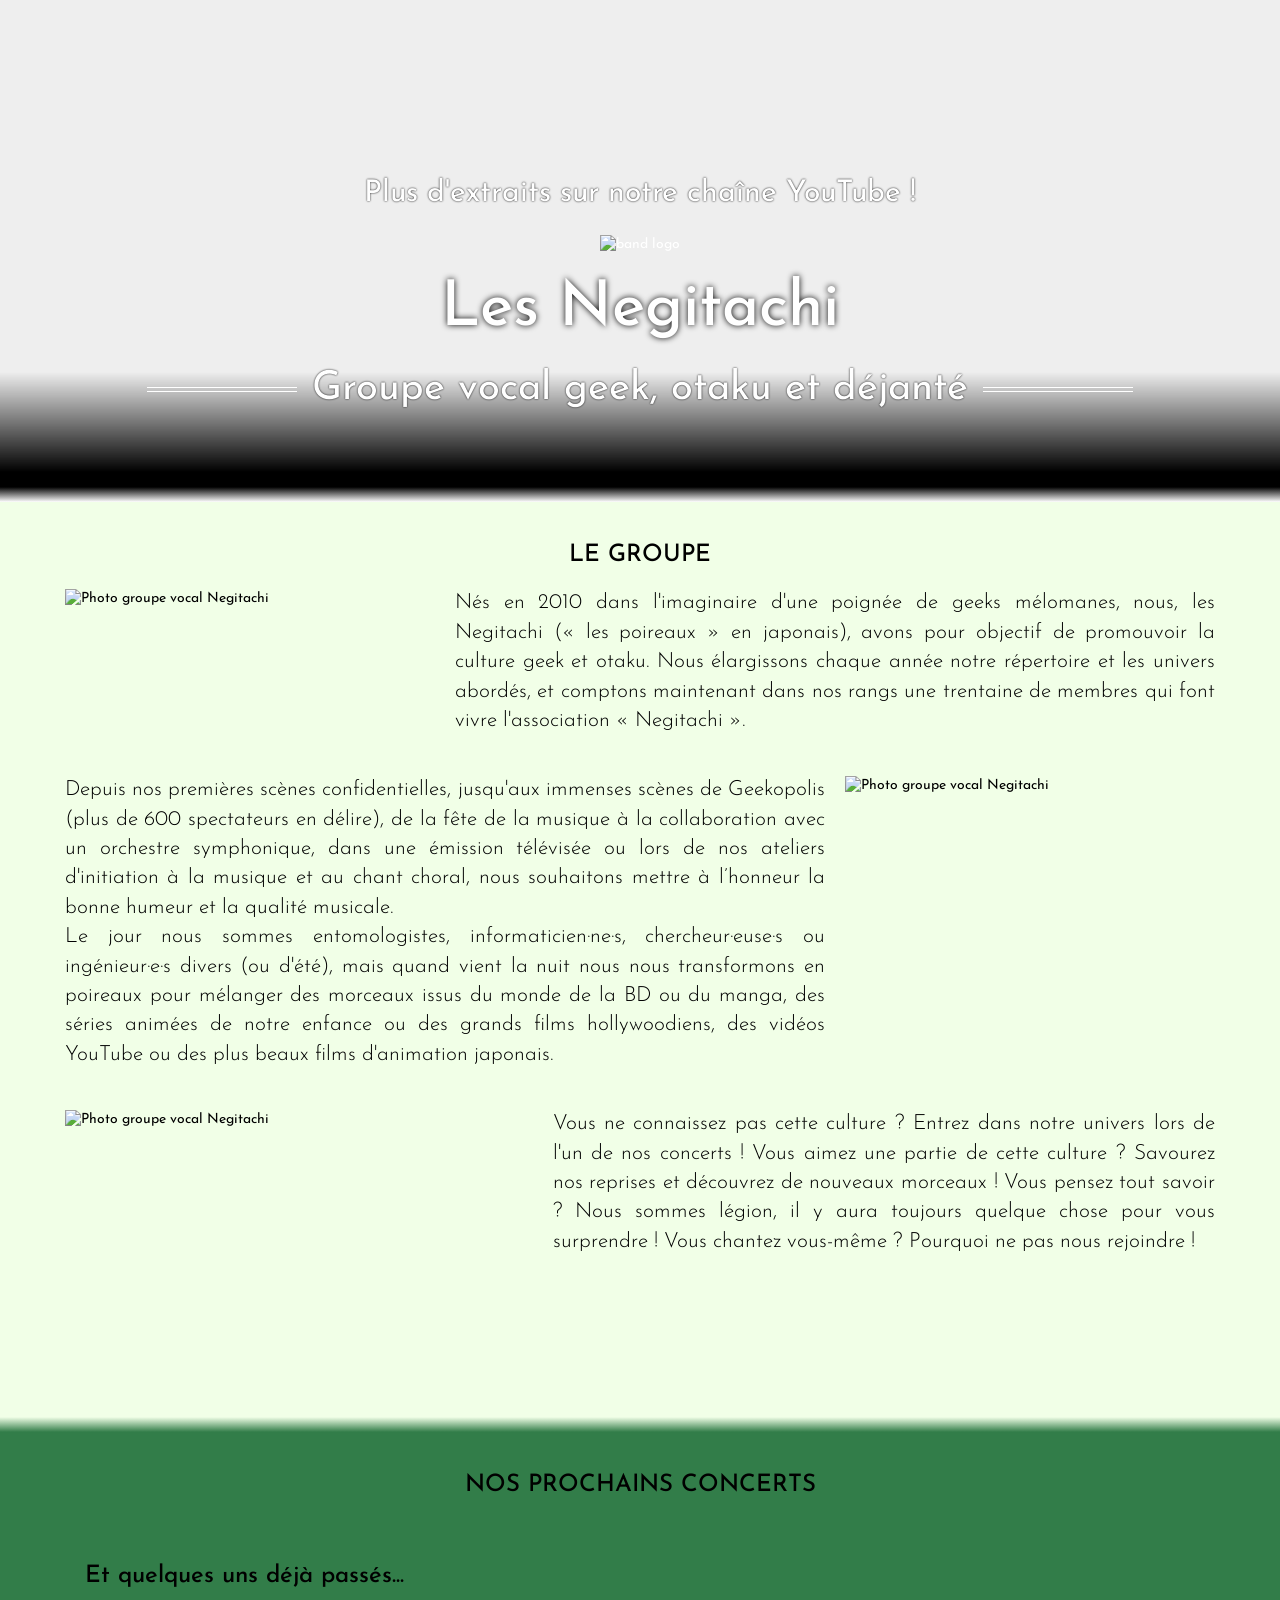
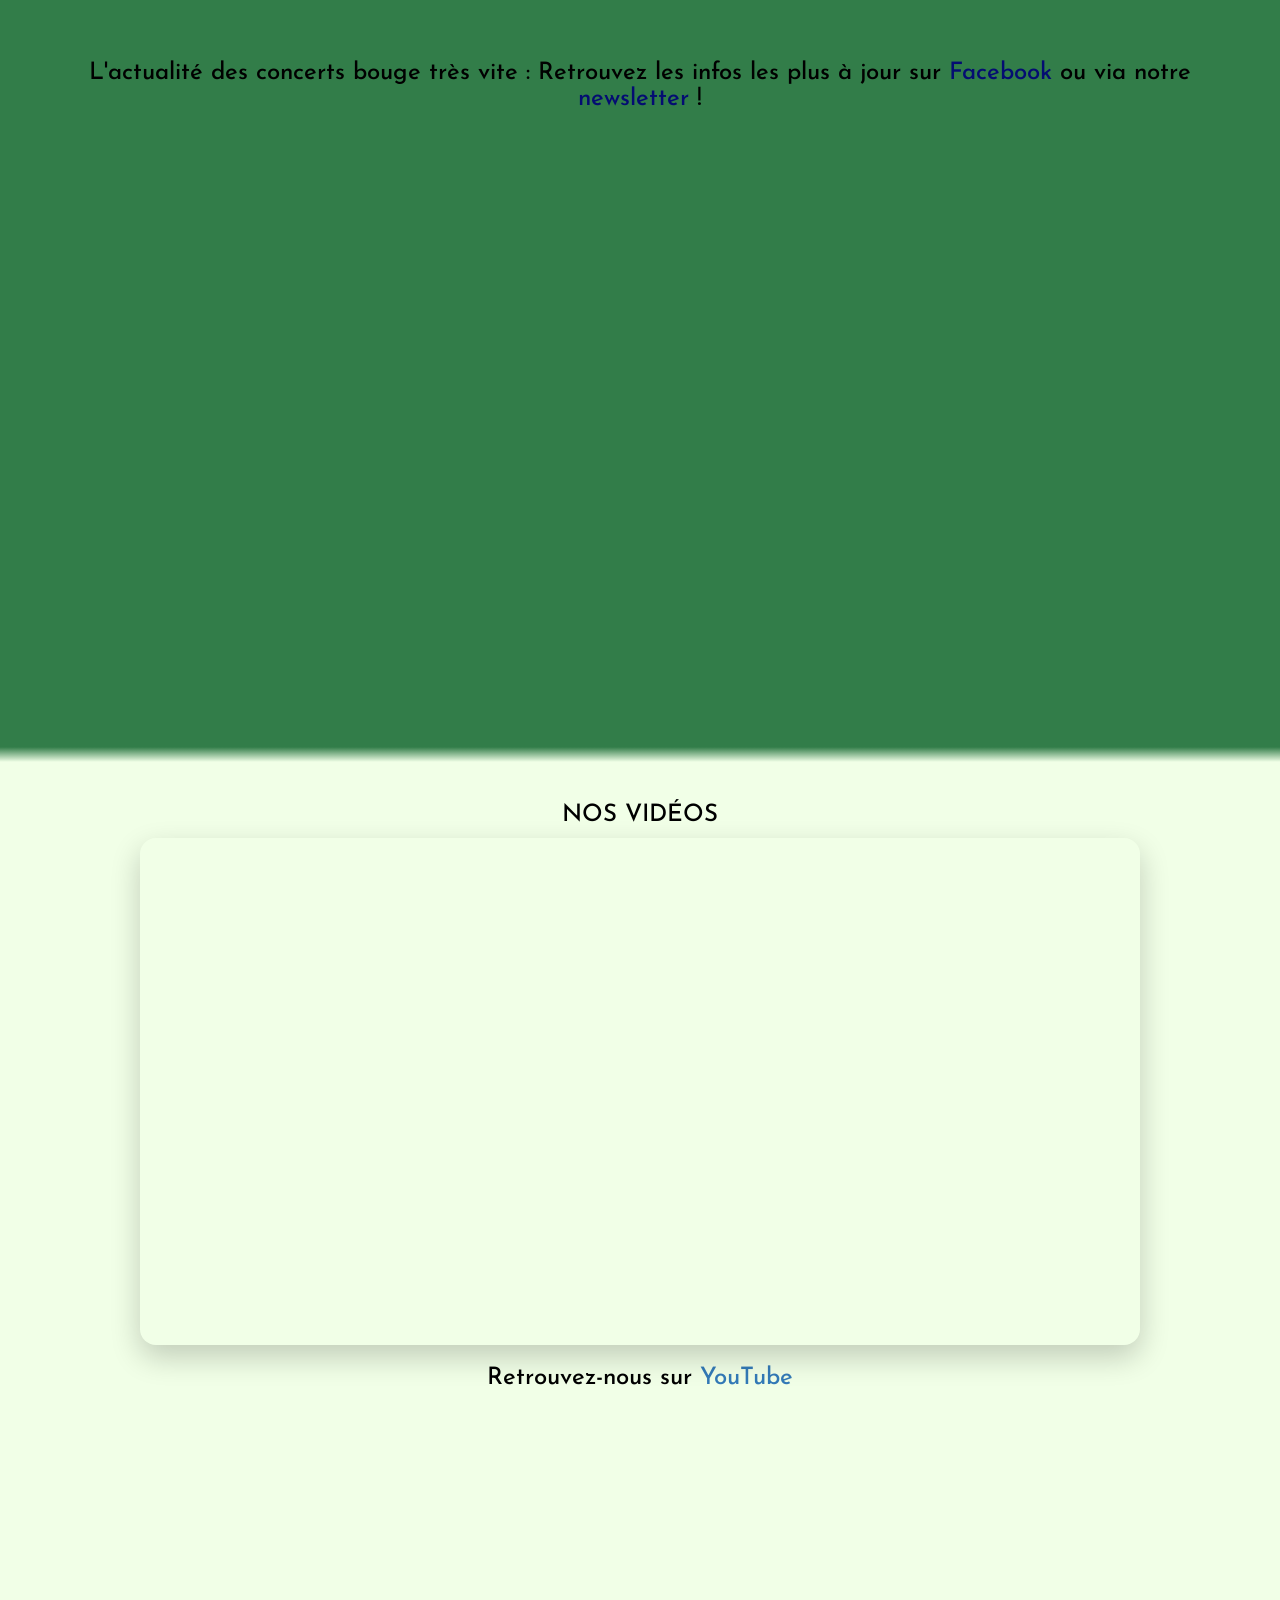
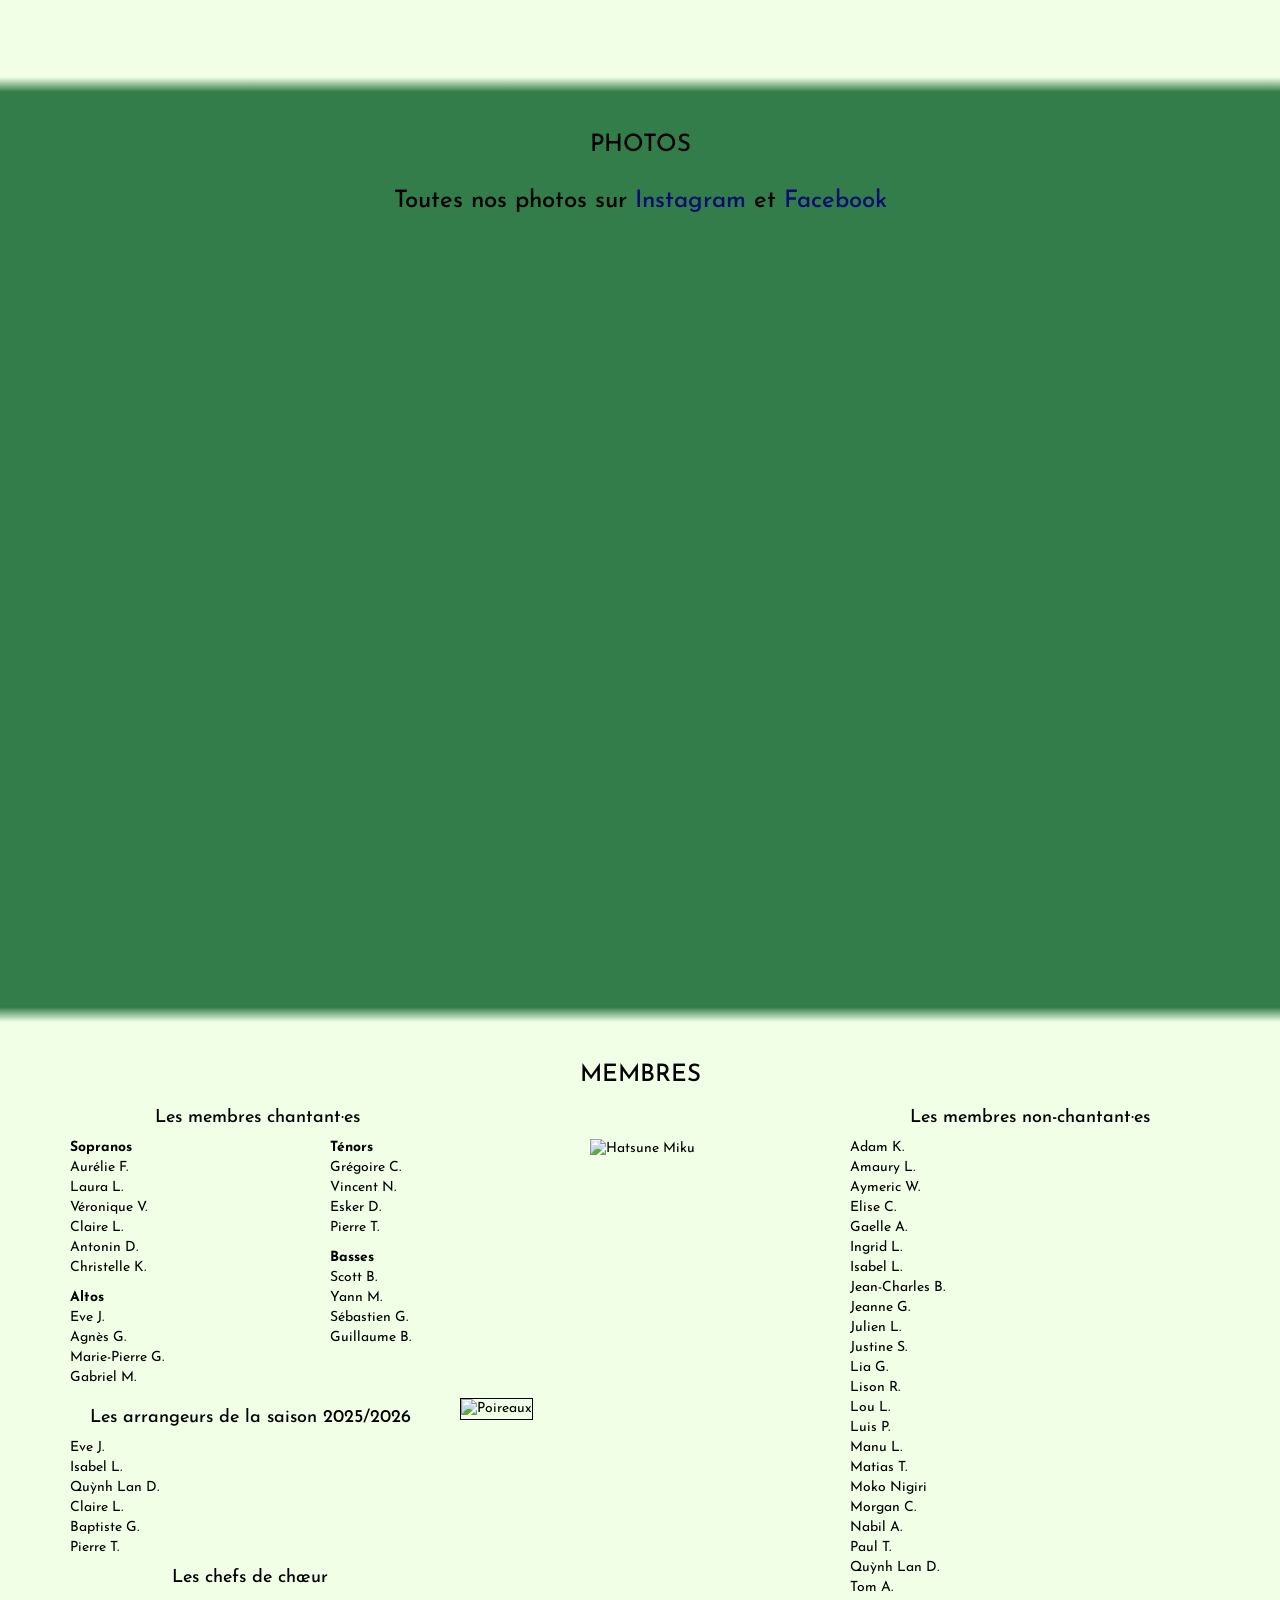
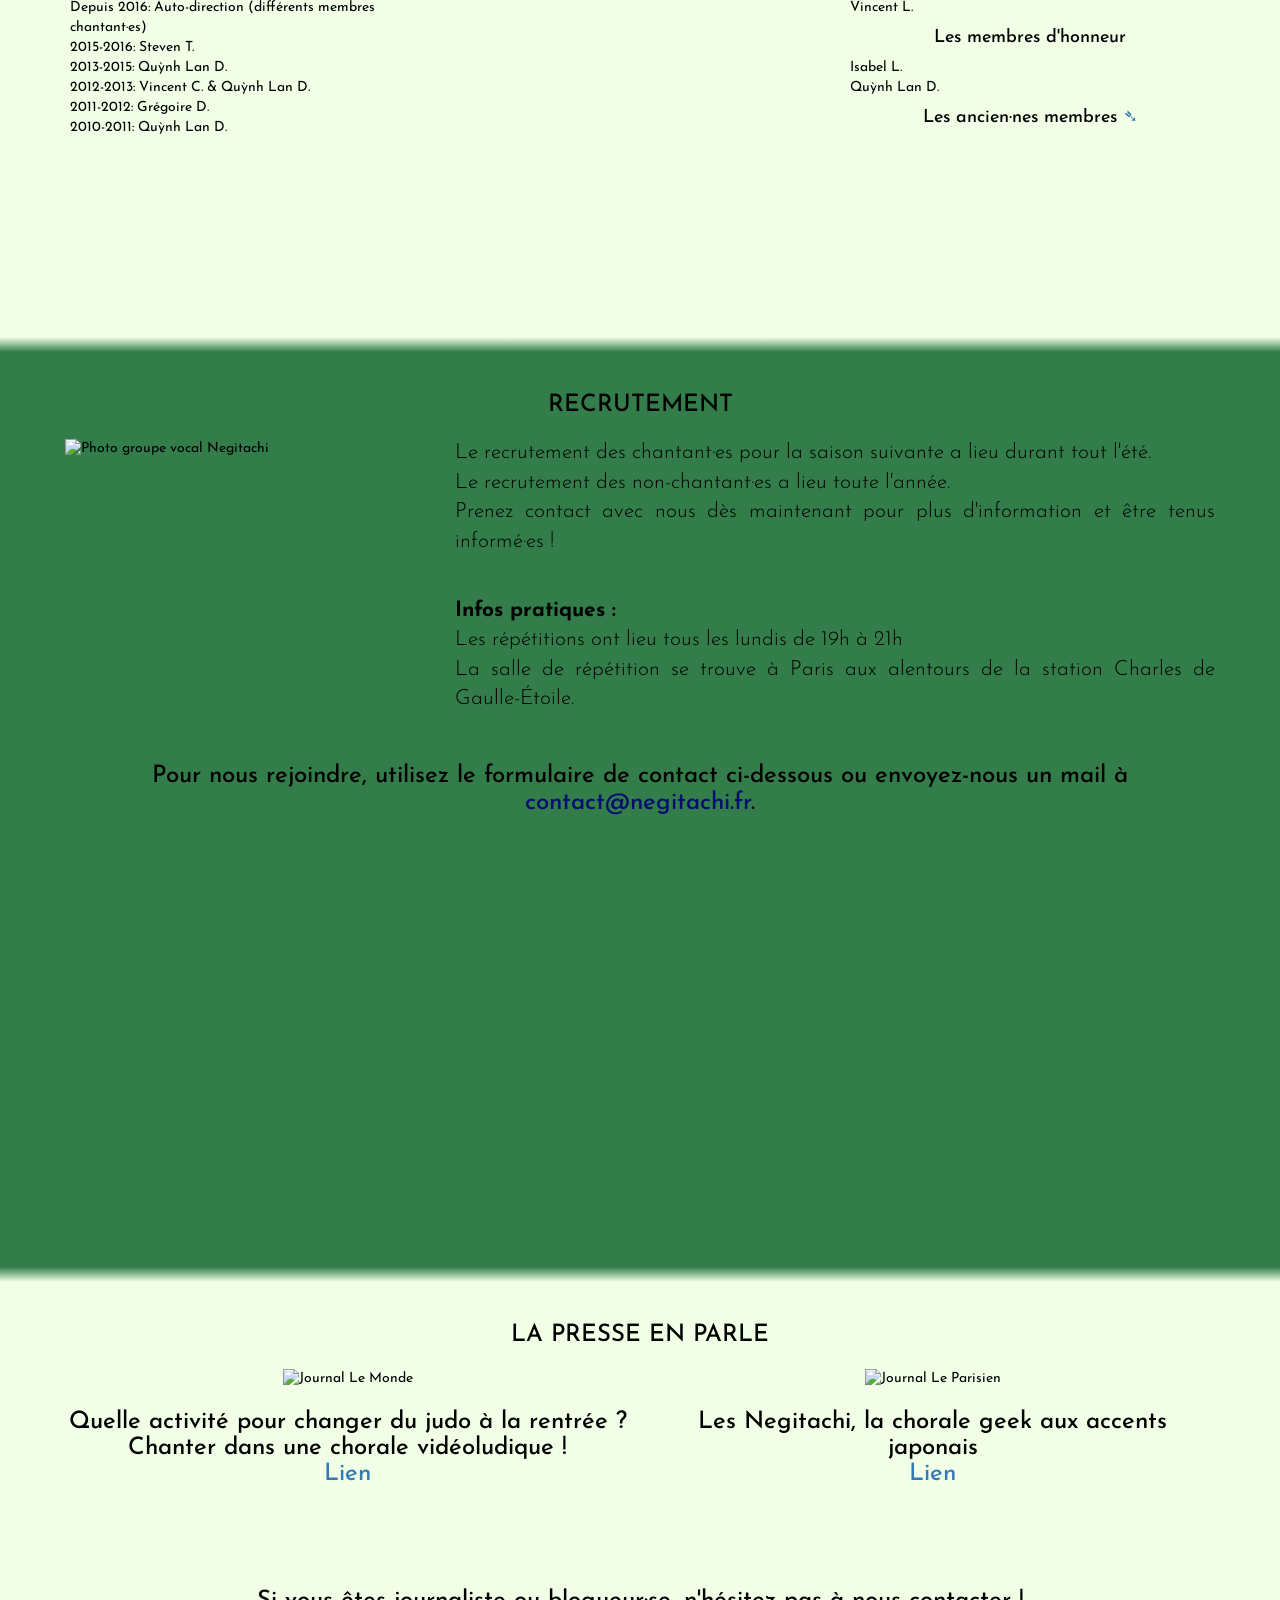
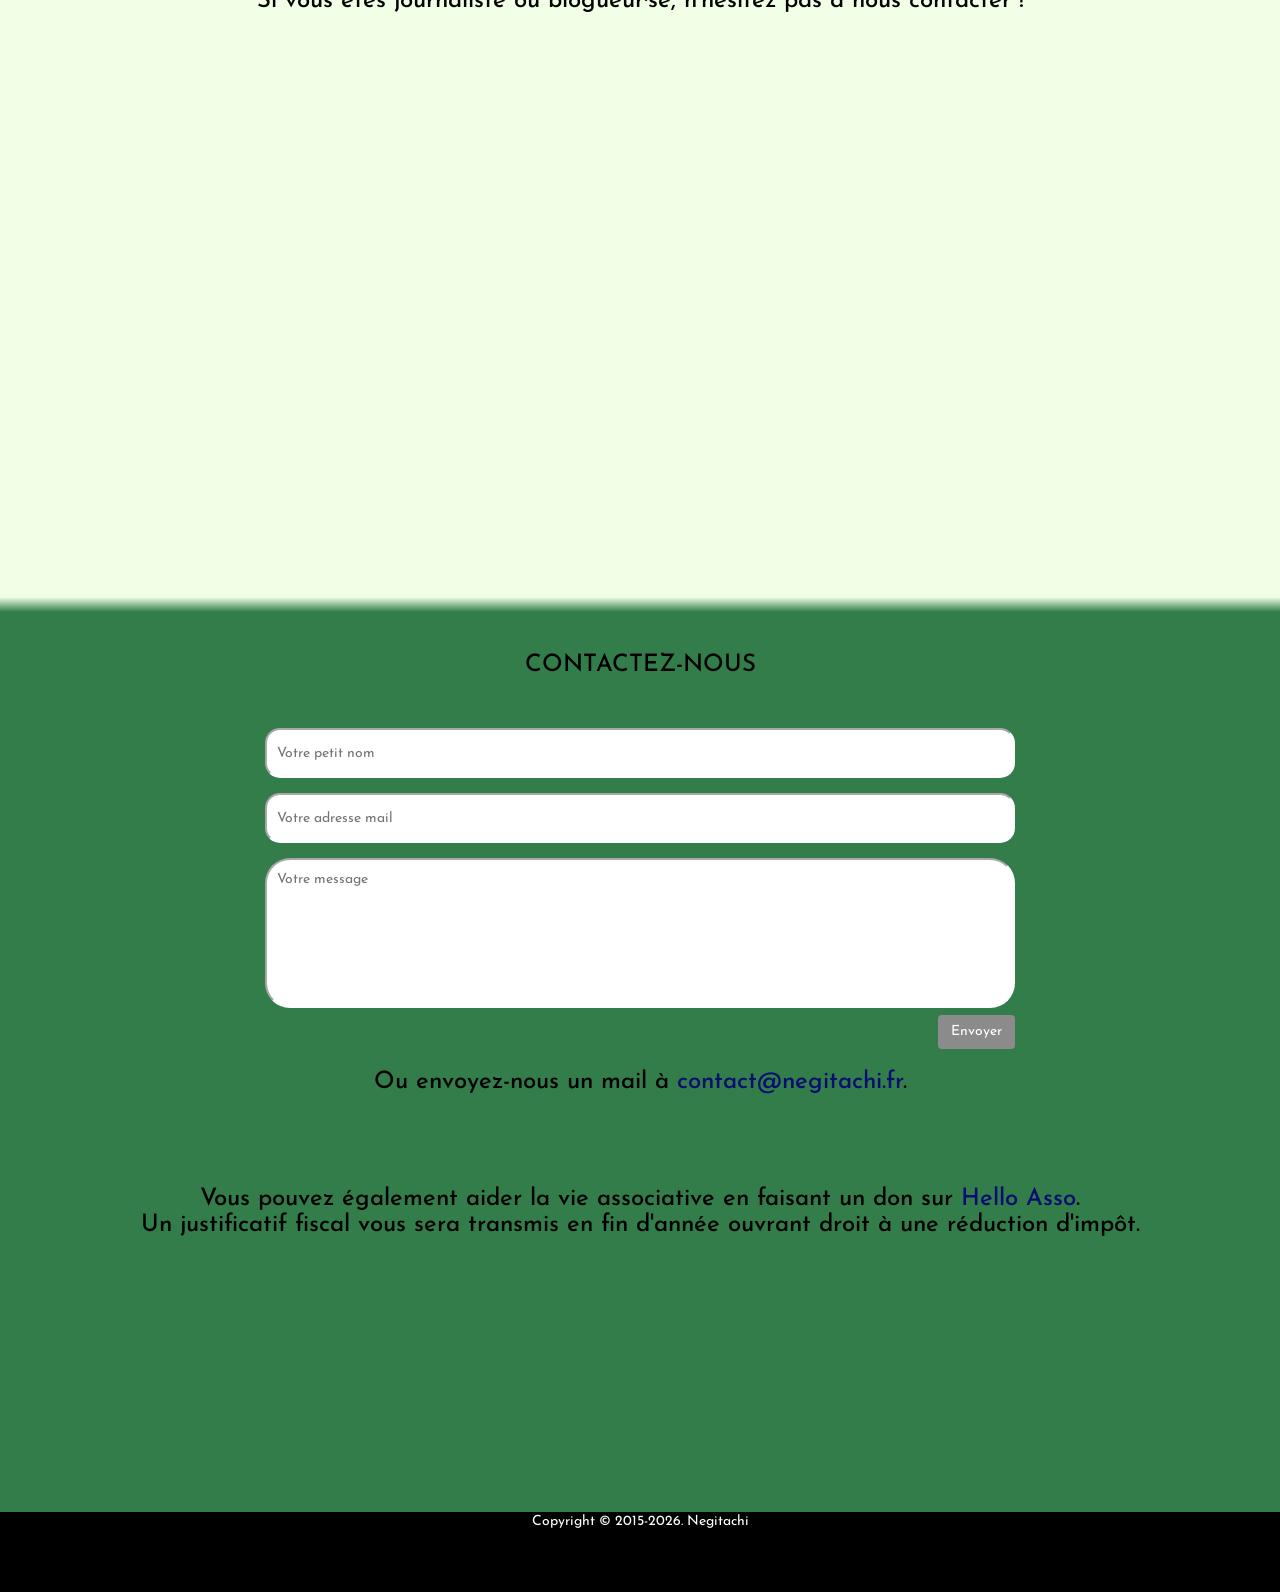
==== commit 29c266ec: "updated names" ====
--- a/index.html
+++ b/index.html
@@ -616,7 +616,7 @@
               <li>Eve J.</li>          
               <li>Agnès G.</li>
               <li>Marie-Pierre G.</li>
-              <li>Luis M.</li>
+              <li>Gabriel M.</li>
             </ul>
           </div>
           <div class="col-md-4">
@@ -624,7 +624,7 @@
             <ul>
               <li>Grégoire C.</li>
               <li>Vincent N.</li>
-              <li>Eden D.</li>
+              <li>Esker D.</li>
               <li>Pierre T.</li>
             </ul>
             <strong>Basses</strong><br>
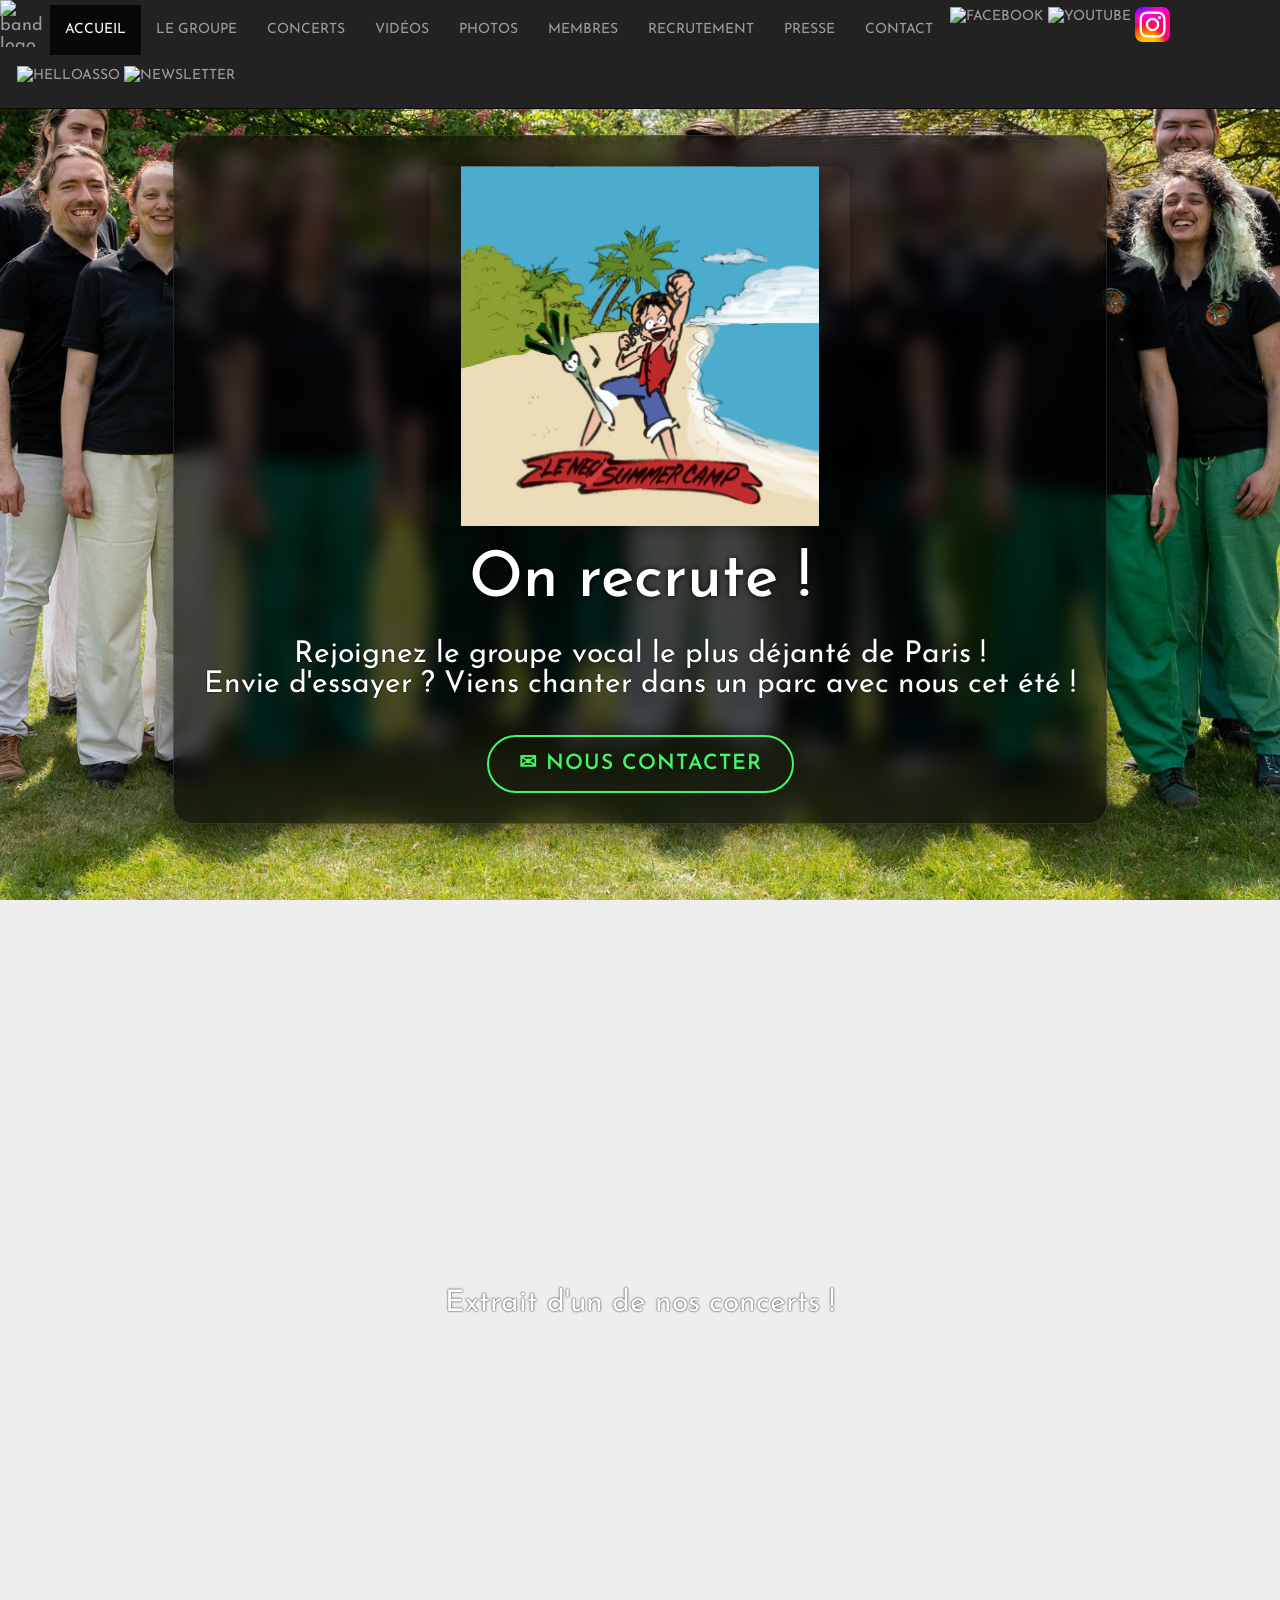
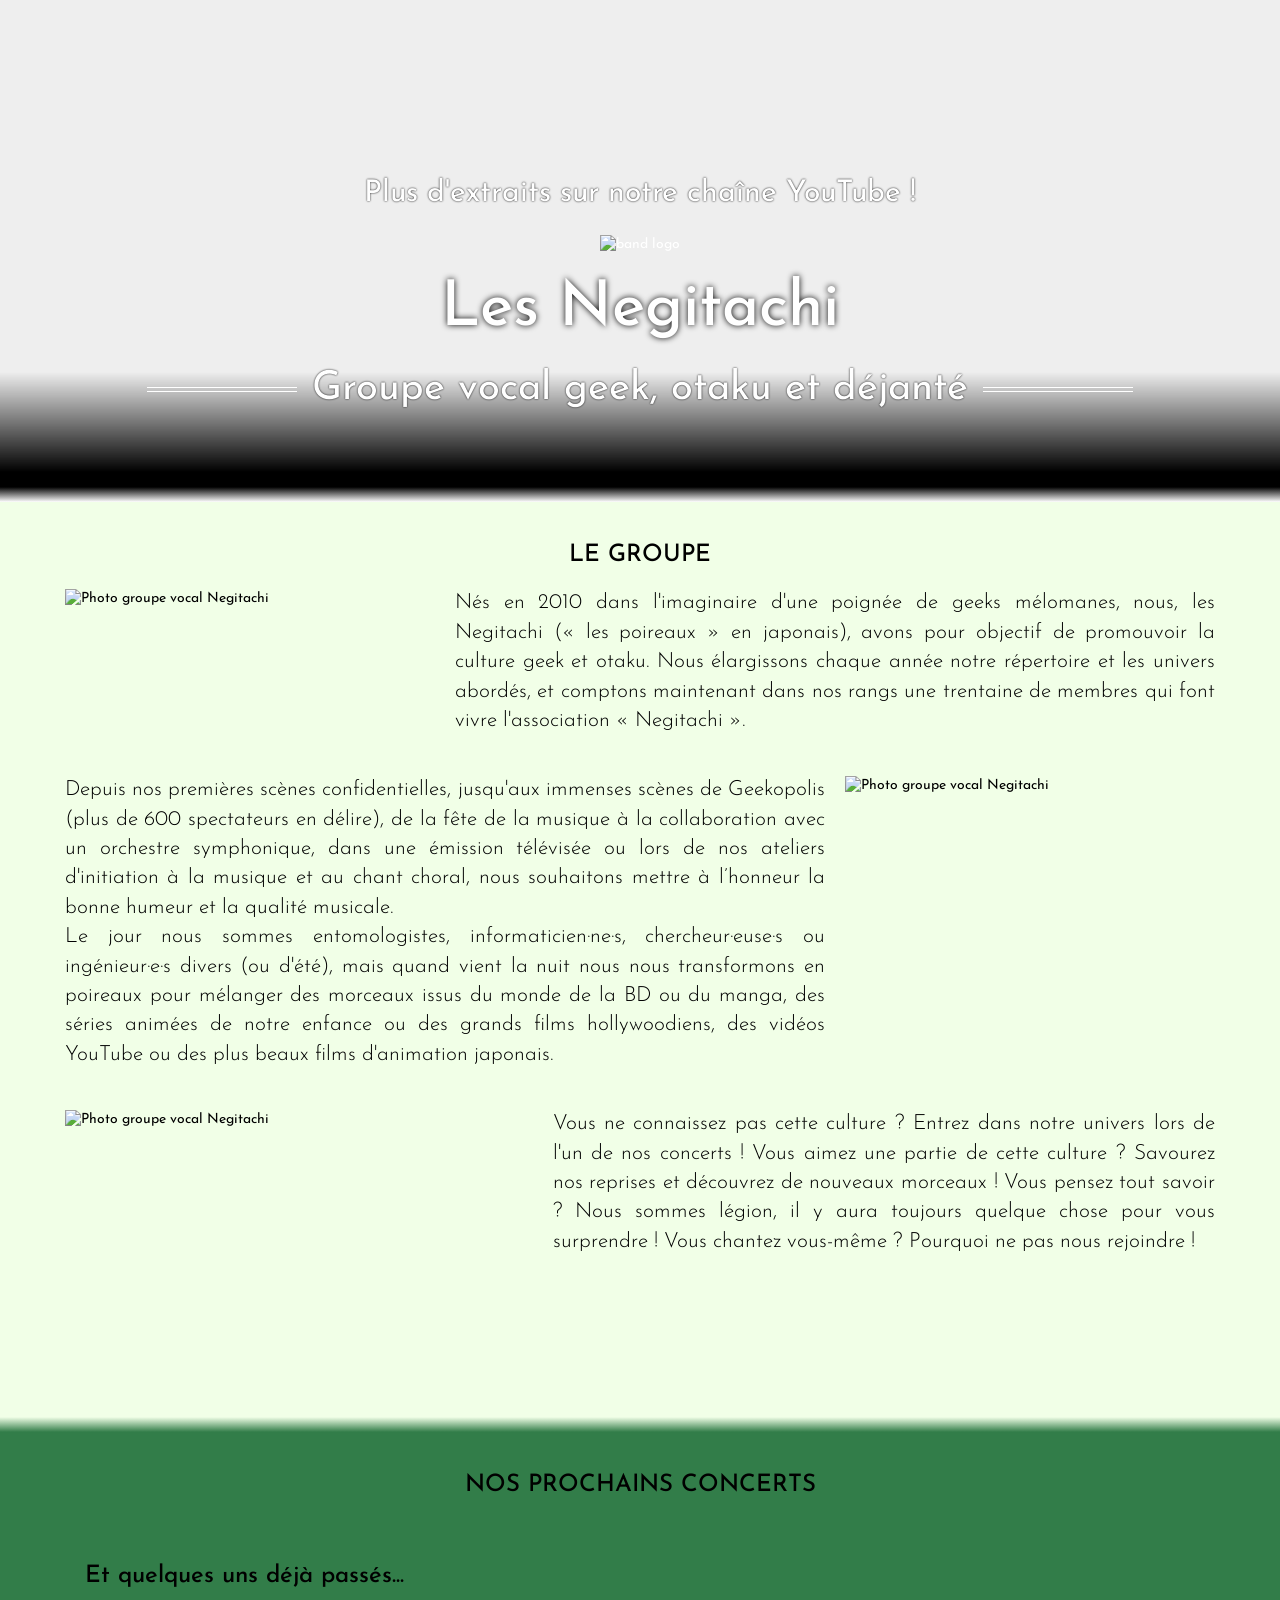
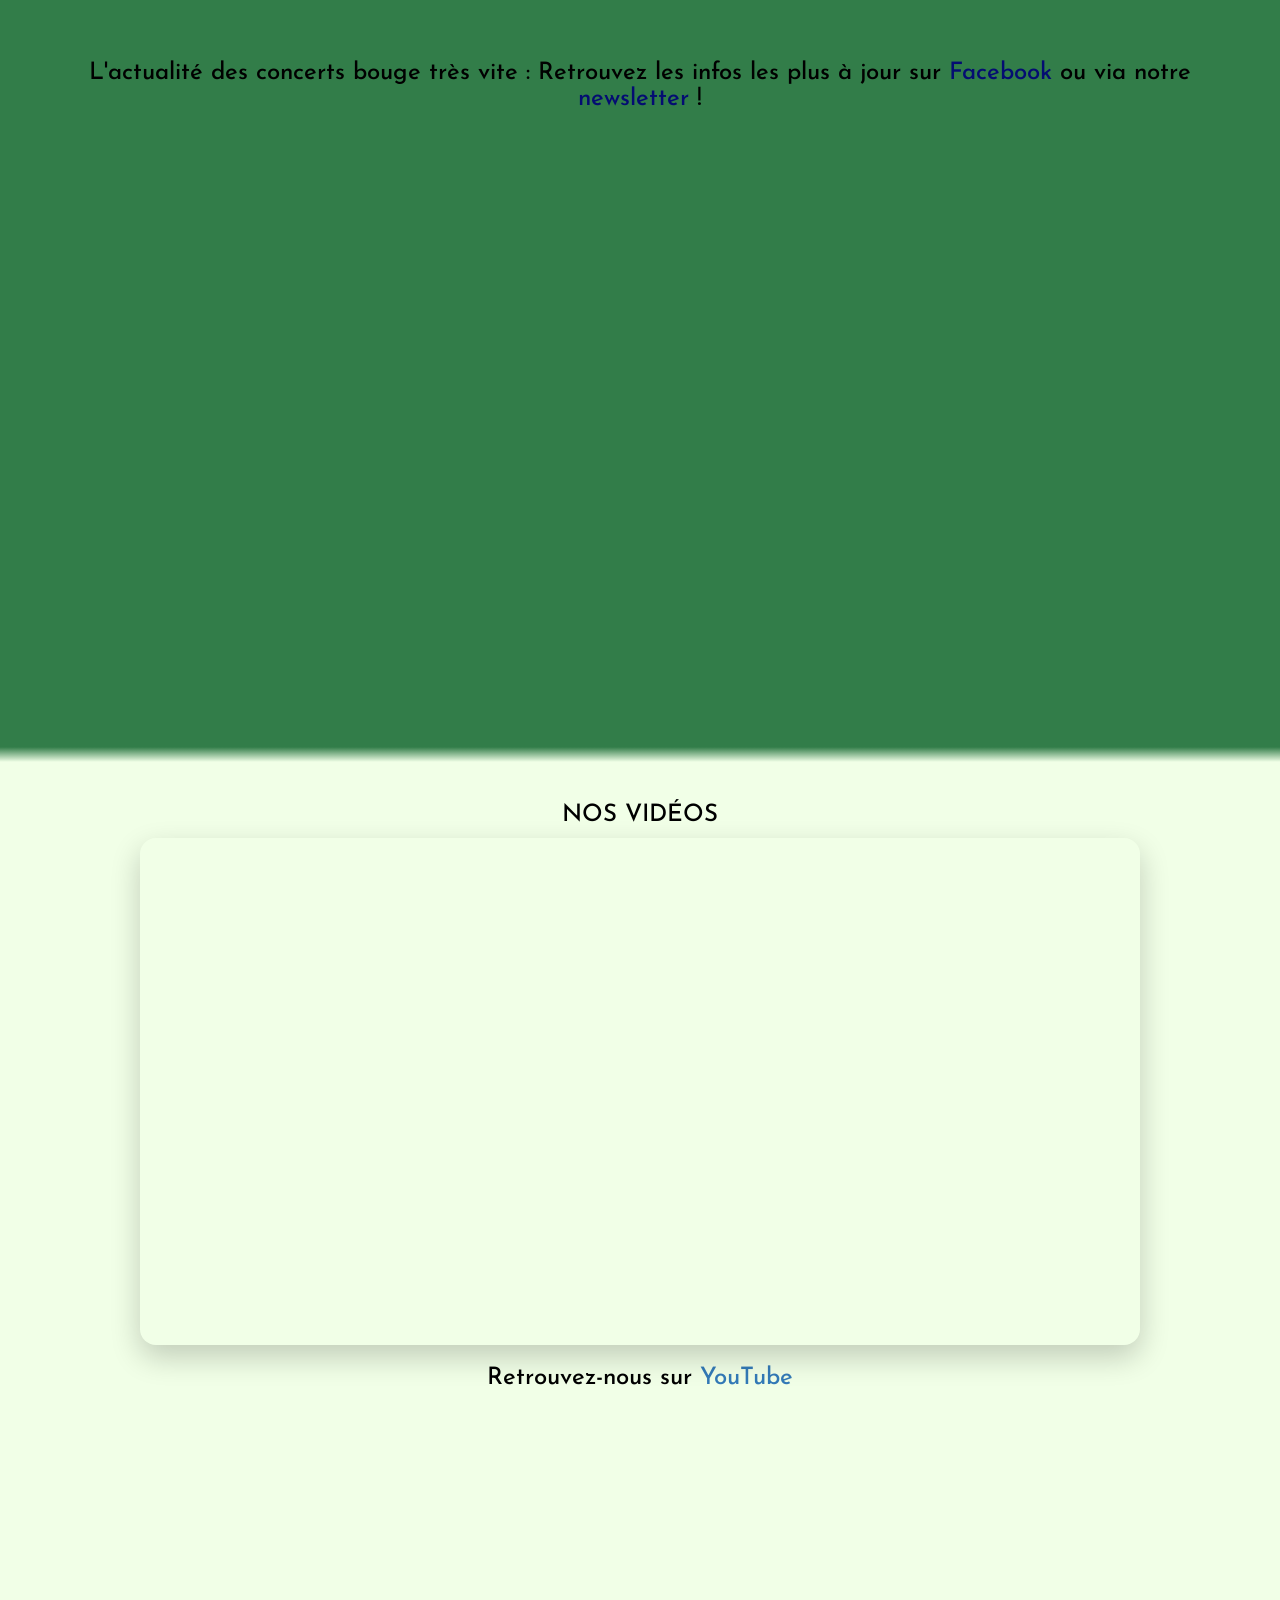
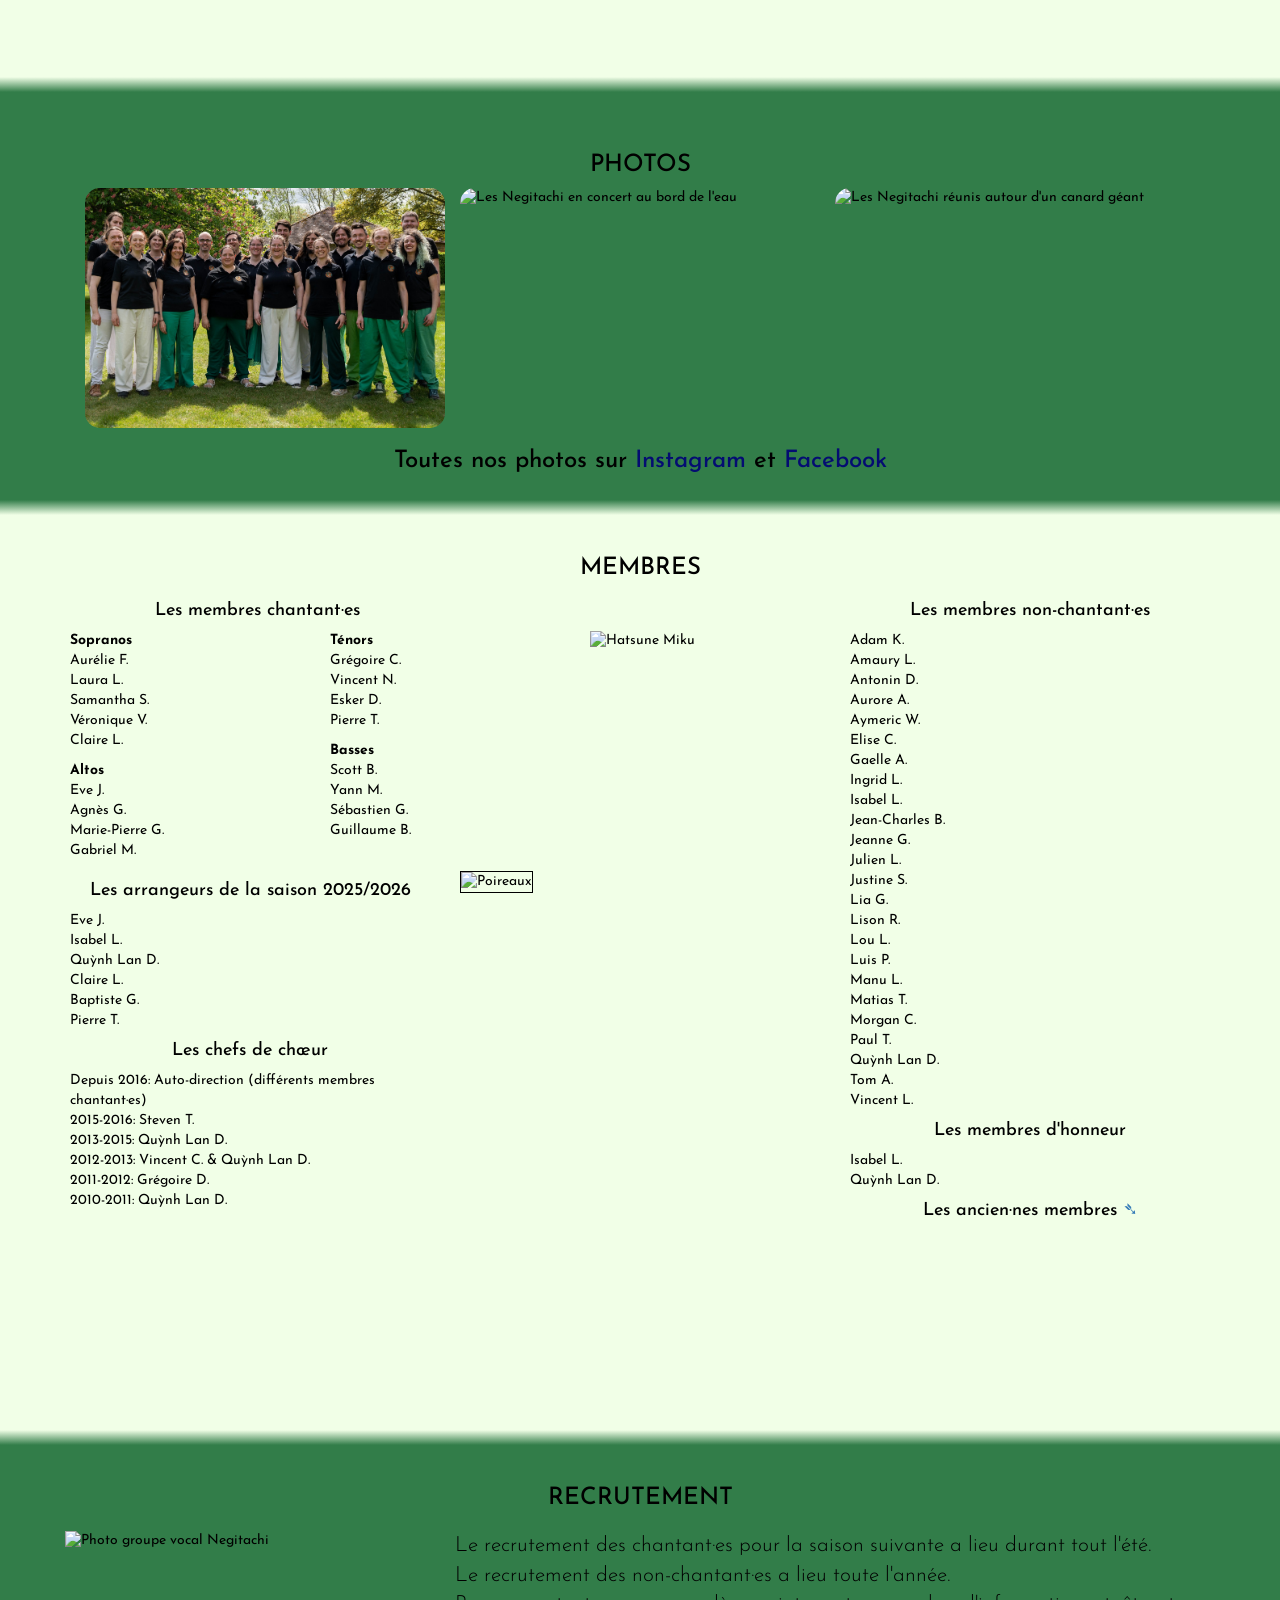
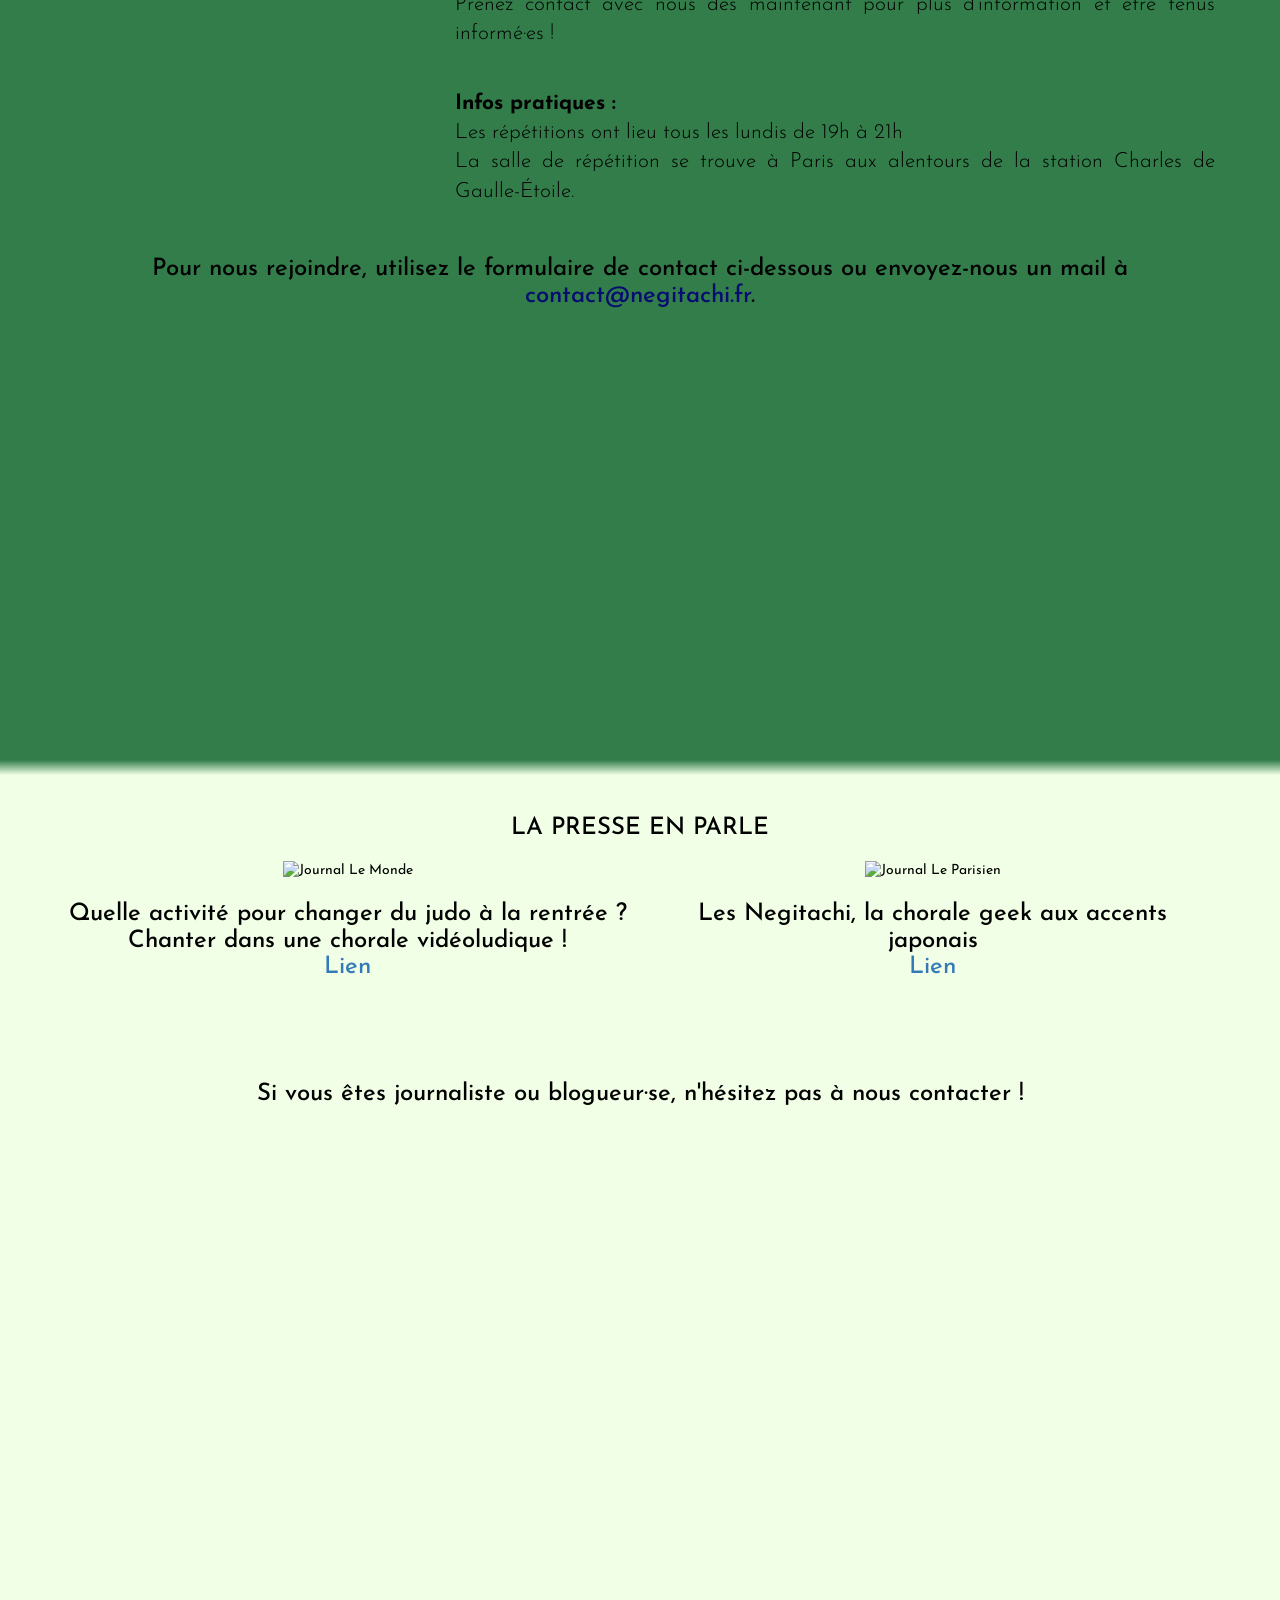
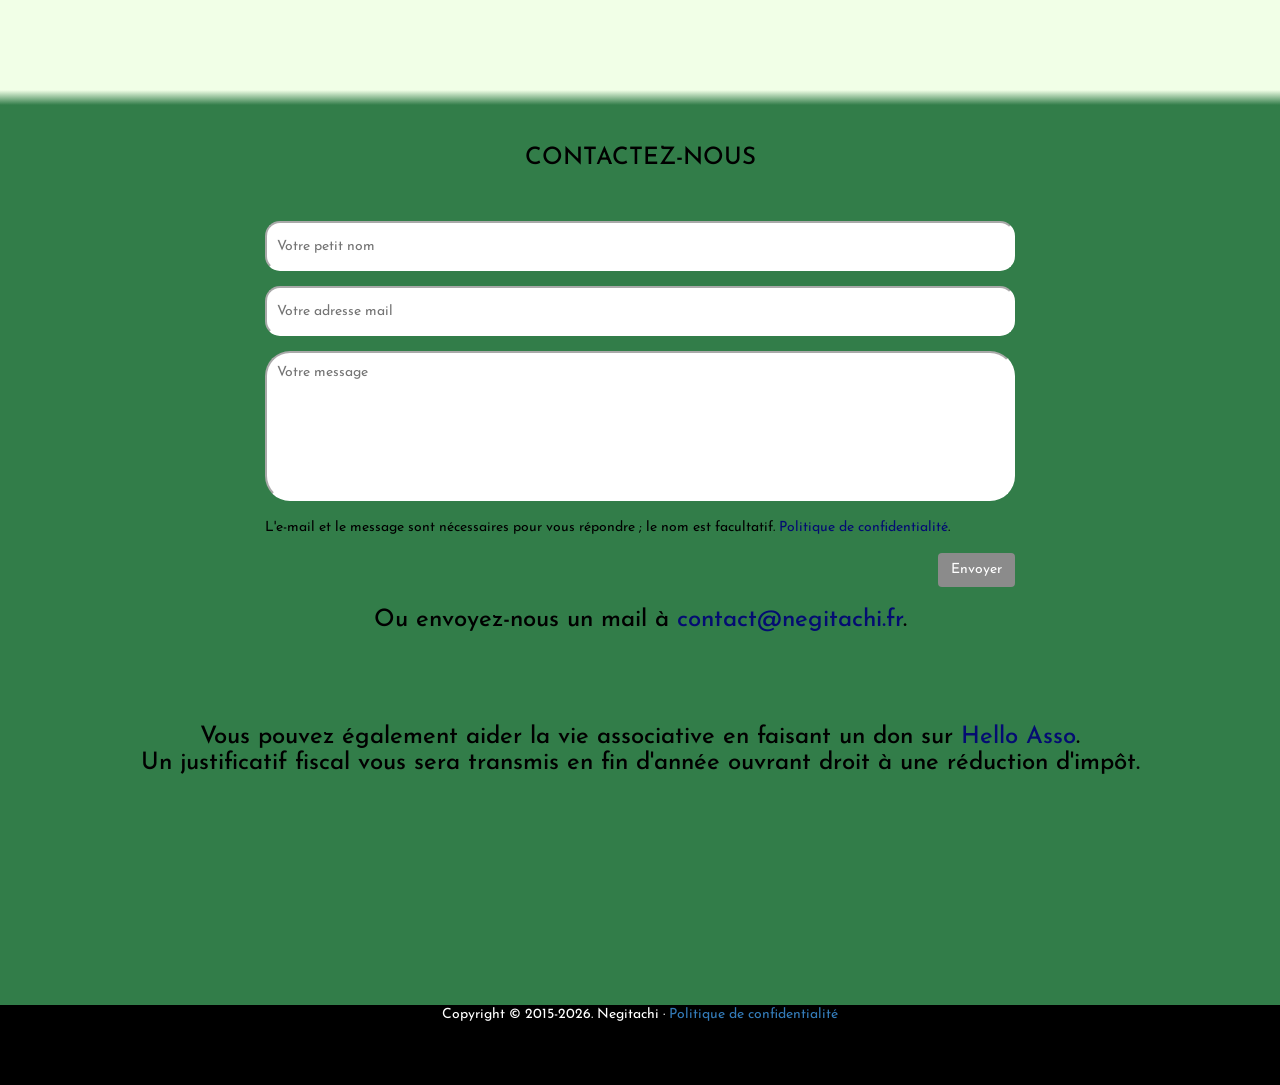
==== commit e07a0a14: "RPGP + members update" ====
--- a/index.html
+++ b/index.html
@@ -11,11 +11,10 @@
   <!-- icon -->
   <link rel="icon" href="images/logo-small.png" />
   <!-- CSS -->
-  <link href="css/band.css" rel="stylesheet" media="all">
+  <link href="css/band.css?v=20261109-confidentialite" rel="stylesheet" media="all">
   <!-- Fonts -->
   <link href='https://fonts.googleapis.com/css?family=Open+Sans' rel='stylesheet' type='text/css' />
   <link href='https://fonts.googleapis.com/css?family=Josefin+Sans' rel='stylesheet' type='text/css'>
-  <link href='https://fonts.googleapis.com/css?family=Archivo+Black' rel='stylesheet' type='text/css' /> <!-- for Facebook -->
   <!-- bootstrap -->
   <link href="https://cdnjs.cloudflare.com/ajax/libs/twitter-bootstrap/3.3.5/css/bootstrap.css" rel="stylesheet"/>
   <!-- flexslider -->
@@ -255,28 +254,6 @@
       // console.log(concerts);
     });
   </script>
-
-  <!-- Meta Pixel Code -->
-  <script>
-    !function (f, b, e, v, n, t, s) {
-      if (f.fbq) return; n = f.fbq = function () {
-        n.callMethod ?
-          n.callMethod.apply(n, arguments) : n.queue.push(arguments)
-      };
-      if (!f._fbq) f._fbq = n; n.push = n; n.loaded = !0; n.version = '2.0';
-      n.queue = []; t = b.createElement(e); t.async = !0;
-      t.src = v; s = b.getElementsByTagName(e)[0];
-      s.parentNode.insertBefore(t, s)
-    }(window, document, 'script',
-      'https://connect.facebook.net/en_US/fbevents.js');
-    fbq('init', '747939605977973');
-    fbq('track', 'PageView');
-  </script>
-  <noscript><img height="1" width="1" style="display:none"
-      src="https://www.facebook.com/tr?id=747939605977973&ev=PageView&noscript=1" /></noscript>
-  <!-- End Meta Pixel Code -->
-
-  <!-- Google tag (gtag.js) --> <script async src="https://www.googletagmanager.com/gtag/js?id=AW-16517379975"></script> <script> window.dataLayer = window.dataLayer || []; function gtag(){dataLayer.push(arguments);} gtag('js', new Date()); gtag('config', 'AW-16517379975'); </script>
 
 </head>
 
@@ -530,7 +507,7 @@
     <div class="channel-container">
       <iframe
         width="100%" height="500"
-        src="https://www.youtube.com/embed/videoseries?list=PLQHuhNI1Q8hwaHS-wns_cA3azuTBewYUM"
+        src="https://www.youtube-nocookie.com/embed/videoseries?list=PLQHuhNI1Q8hwaHS-wns_cA3azuTBewYUM"
         referrerpolicy="strict-origin-when-cross-origin"
         title="Negitachi YouTube Channel Videos"
         frameborder="0"
@@ -559,23 +536,12 @@
     </div>
     <div class="row-fluid" style="padding-bottom: 50px">
       <div class="col-md-12">
+        <div class="photos-preview">
+          <img src="images/groupeS16.jpg" alt="Les Negitachi réunis en extérieur" loading="lazy" decoding="async">
+          <img src="images/negi-10.jpg" alt="Les Negitachi en concert au bord de l'eau" loading="lazy" decoding="async">
+          <img src="images/negi-11.jpg" alt="Les Negitachi réunis autour d'un canard géant" loading="lazy" decoding="async">
+        </div>
         <center>
-          <div class="igwrapper">
-            <style>
-              .igwrapper{background:#fff;position:relative}
-              .igwrapper
-              iframe{border:0;position:relative;z-index:2}
-              .igwrapper
-              a{color:rgba(0,0,0,0);position:absolute;left:0;top:0;z-index:0}
-            </style>
-            <script async src="https://www.instagram.com/embed.js">
-            </script>
-            <blockquote class="instagram-media"
-              data-instgrm-permalink="https://www.instagram.com/negitachi/"
-              data-instgrm-version="14"
-              style="background:#FFF; border:0; border-radius:3px; box-shadow:0 0 1px 0 rgba(0,0,0,0.5),0 1px 10px 0 rgba(0,0,0,0.15); margin: 1px; max-width:658px; min-width:326px; padding:0; width:99.375%;width:-webkit-calc(100% - 2px); width:calc(100% - 2px);">
-            </blockquote>
-          </div>
           <h3>Toutes nos photos sur <a href="https://www.instagram.com/negitachi/" target="_blank">Instagram</a> et <a href="https://www.facebook.com/negitachi/photos_albums" target="_blank">Facebook</a></h3>
         </center>
       </div>
@@ -606,10 +572,9 @@
             <ul>
               <li>Aurélie F.</li>
               <li>Laura L.</li>
+              <li>Samantha S.</li>
               <li>Véronique V.</li>
               <li>Claire L.</li>
-              <li>Antonin D.</li>
-              <li>Christelle K.</li>
             </ul>
             <strong>Altos</strong><br>
             <ul>
@@ -670,6 +635,8 @@
         <ul>
           <li>Adam K.</li>
           <li>Amaury L.</li>
+          <li>Antonin D.</li>
+          <li>Aurore A.</li>
           <li>Aymeric W.</li>      
           <li>Elise C.</li>      
           <li>Gaelle A.</li>
@@ -685,9 +652,7 @@
           <li>Luis P.</li>
           <li>Manu L.</li>
           <li>Matias T.</li>
-          <li>Moko Nigiri</li>
           <li>Morgan C.</li>
-          <li>Nabil A.</li>
           <li>Paul T.</li>
           <li>Quỳnh Lan D.</li>
           <li>Tom A.</li>
@@ -715,6 +680,7 @@
               <li>Brian L.</li>
               <li>Cécile B.</li>
               <li>Charlotte V.</li>
+              <li>Christelle K.</li>
               <li>Christelle L.-J.</li>
               <li>Coraline R.</li>
               <li>Dimitri M.</li>
@@ -745,6 +711,7 @@
               <li>Michaël G.</li>
               <li>Muriel M.</li>
               <li>Moko Nigiri</li>
+              <li>Nabil A.</li>
               <li>Orion M.</li>
               <li>Pascale M.</li>
               <li>Quentin S.</li>
@@ -856,13 +823,16 @@
               <input class="input-block-level" type="text" placeholder="Votre petit nom" name="name" id="submitName">
             </div>
             <div class="control-group">
-              <input class="input-block-level" type="email" placeholder="Votre adresse mail" name="email" id="submitEmail">
+              <input class="input-block-level" type="email" placeholder="Votre adresse mail" name="email" id="submitEmail" required>
             </div>
             <div class="control-group">
-              <textarea class="input-block-level" rows="10" name="message" placeholder="Votre message" id="submitMessage"></textarea>
+              <textarea class="input-block-level" rows="10" name="message" placeholder="Votre message" id="submitMessage" required></textarea>
             </div>
             <input type="hidden" name="_next" value="." />
             <input type="hidden" name="_subject" value="[Negitachi] Contact depuis le site web" />
+            <div class="contact-privacy">
+              <p>L'e-mail et le message sont nécessaires pour vous répondre ; le nom est facultatif. <a href="confidentialite/">Politique de confidentialité</a>.</p>
+            </div>
             <div class="control-group" align="right">
               <input class="btn btn-large" type="submit" id="submitButton" value="Envoyer">
               <span class="loading"></span>
@@ -880,44 +850,11 @@
   </div>
 </div>
 
-<!-- FACEBOOK RIGHT PANEL -->
-<div class="facebook">
-  <div class="facebook-inner" data-click="facebook-panel-expand">Facebook</div>
-  <script>
-  (
-    function(d, s, id) {
-      var js, fjs = d.getElementsByTagName(s)[0];
-      if (d.getElementById(id)) return;
-      js = d.createElement(s); js.id = id;
-      js.src = "//connect.facebook.net/fr_FR/sdk.js#xfbml=1&version=v2.5";
-      fjs.parentNode.insertBefore(js, fjs);
-    }(document, 'script', 'facebook-jssdk')
-  );
-  </script>
-  <script>
-    $(document).ready(function() {
-      $(document).on("click", '[data-click="facebook-panel-expand"]', function() {
-        var e = ".facebook",
-        a = "active";
-        $(e).hasClass(a) ? $(e).removeClass(a) : $(e).addClass(a)
-      })
-    })
-  </script>
-  <div id="fb-root"></div>
-  <div class="fb-page" data-href="https://www.facebook.com/negitachi" data-small-header="false" data-adapt-container-width="true" data-hide-cover="false" data-show-facepile="true" data-show-posts="true">
-    <div class="fb-xfbml-parse-ignore">
-      <blockquote cite="https://www.facebook.com/negitachi">
-        <a href="https://www.facebook.com/negitachi">Negitachi</a>
-      </blockquote>
-    </div>
-  </div>
-</div>
-
 <!-- FOOTER -->
 <div class="footer" id="footer">
   <div class="container">
     <div class="row-fluid">
-      <p class="text-center">Copyright &copy; 2015-2026. Negitachi</p>
+      <p class="text-center">Copyright &copy; 2015-2026. Negitachi · <a href="confidentialite/">Politique de confidentialité</a></p>
     </div>
   </div>
 </div>
@@ -926,35 +863,27 @@
 
 <script type="text/javascript" src="https://cdn.rawgit.com/snaptortoise/konami-js/06c0c68099eae5417532d67c0549ad0ab0de8ae1/konami.js"></script>
 <script type="text/javascript">
-    new Konami('https://www.youtube.com/watch?v=jdL-K9EgSwE');
-
-  document.getElementById('submitButton').addEventListener('click', function () {
-    fbq('track', 'Contact');
-  }, false);
+    new Konami('https://www.negitachi.fr/plusdinfos');
 </script>
 <script type="module">
   // Import the functions you need from the SDKs you need
   import { initializeApp } from "https://www.gstatic.com/firebasejs/9.9.4/firebase-app.js";
-  import { getAnalytics } from "https://www.gstatic.com/firebasejs/9.9.4/firebase-analytics.js";
   import { getFirestore, collection, query, where, doc, getDocs } from "https://www.gstatic.com/firebasejs/9.9.4/firebase-firestore.js";
   // TODO: Add SDKs for Firebase products that you want to use
   // https://firebase.google.com/docs/web/setup#available-libraries
 
   // Your web app's Firebase configuration
-  // For Firebase JS SDK v7.20.0 and later, measurementId is optional
   const firebaseConfig = {
     apiKey: "AIzaSyDUW6Wdr1bh5RpnFesoLy4jHBYpNdX11as",
     authDomain: "negitachi-40a8c.firebaseapp.com",
     projectId: "negitachi-40a8c",
     storageBucket: "negitachi-40a8c.appspot.com",
     messagingSenderId: "175993037819",
-    appId: "1:175993037819:web:89581ad52c50e442e1615e",
-    measurementId: "G-XVTH94PB6Y"
+    appId: "1:175993037819:web:89581ad52c50e442e1615e"
   };
 
   // Initialize Firebase
   const app = initializeApp(firebaseConfig);
-  const analytics = getAnalytics(app);
   const db = getFirestore(app);
 
   console.log('plop')
@@ -1000,6 +929,19 @@
   const API_KEY = "AIzaSyDzgeGlTUuVxfOwluKp0TxrrBrrws9lP8U";
   const PLAYLIST_ID = "PLQHuhNI1Q8hwaHS-wns_cA3azuTBewYUM";
   const DEFAULT_VIDEOS = ["eK3WFB74NHs", "xpumrLpI3Gg"];
+
+  function pauseCarouselForVideo() {
+    const slider = $('#flexslider_home').data('flexslider');
+    if (slider) slider.pause();
+  }
+
+  window.addEventListener('blur', () => {
+    setTimeout(() => {
+      if (document.activeElement && document.activeElement.matches('#flexslider_home iframe[data-carousel-video]')) {
+        pauseCarouselForVideo();
+      }
+    }, 0);
+  });
 
   async function loadLatestVideos() {
     let videoIds = [...DEFAULT_VIDEOS];
@@ -1026,8 +968,13 @@
       if (target) {
         target.innerHTML = ""; // Vider le contenu existant
         const iframe = document.createElement("iframe");
-        iframe.src = `https://www.youtube.com/embed/${videoId}?showinfo=0`;
+        iframe.src = `https://www.youtube-nocookie.com/embed/${videoId}?showinfo=0`;
+        iframe.dataset.carouselVideo = 'true';
         iframe.allowFullscreen = true;
+        iframe.addEventListener('pointerenter', pauseCarouselForVideo);
+        iframe.addEventListener('mouseenter', pauseCarouselForVideo);
+        iframe.addEventListener('touchstart', pauseCarouselForVideo, { passive: true });
+        iframe.addEventListener('focus', pauseCarouselForVideo);
 
         iframe.style.width = "50vw";
         iframe.style.height = "28.125vw";
--- a/css/band.css
+++ b/css/band.css
@@ -217,38 +217,6 @@
   left:0;
   right:0;
   background-image: linear-gradient(to top, black, transparent 100px);
-}
-.facebook {
-  position: fixed;
-  top: 100px;
-  right: -300px;
-  width: 300px;
-  -webkit-transition: right .2s linear;
-  -moz-transition: right .2s linear;
-  transition: right .2s linear;
-  border: 1px solid black;
-}
-.facebook > a, .facebook-inner {
-  position: absolute;
-  left: -35px;
-  top: 150px;
-  height: 35px;
-  transition: color 100ms ease-in-out;
-  -o-transition: color 100ms ease-in-out;
-  -ms-transition: color 100ms ease-in-out;
-  -moz-transition: color 100ms ease-in-out;
-  -webkit-transition: color 100ms ease-in-out;
-
-  transform: rotate(-90deg);
-  transform-origin: 0 0;
-  cursor: pointer;
-
-  background-color: #3b5998;
-  padding: 5px 10px 0 10px;
-  border-radius: 7px 7px 0 0;
-  font-family: 'Archivo Black', sans-serif !important;
-  font-size: 12pt;
-  color: #ffffff;
 }
 .twitter {
   position: fixed;
@@ -311,6 +279,75 @@
   border-right: 2px solid white;
   border-bottom: 2px solid white;
 }
+.contact-privacy {
+  margin: 10px 0 15px;
+  font-size: 14px;
+}
+.contact-privacy p {
+  margin: 0;
+}
+.privacy-page {
+  margin: 0;
+  color: #222;
+  background: #f7f7f7;
+}
+.privacy-header {
+  background: #080c19;
+  padding: 12px 20px;
+}
+.privacy-header a {
+  color: #fff;
+  text-decoration: none;
+}
+.privacy-header img {
+  vertical-align: middle;
+  margin-right: 8px;
+}
+.privacy-content {
+  max-width: 780px;
+  margin: 0 auto;
+  padding: 35px 20px 60px;
+  line-height: 1.6;
+}
+.privacy-content h1 {
+  margin: 0 0 8px;
+}
+.privacy-content h2 {
+  margin: 32px 0 10px;
+  font-size: 24px;
+}
+.privacy-content p {
+  margin: 0 0 12px;
+}
+.privacy-content .updated {
+  color: #555;
+  font-size: 14px;
+}
+.photos-preview {
+  display: grid;
+  grid-template-columns: repeat(3, minmax(0, 1fr));
+  gap: 15px;
+}
+#photos {
+  min-height: 0;
+}
+#photos .PageHead {
+  padding-top: 20px;
+}
+.photos-preview img {
+  width: 100%;
+  height: 240px;
+  object-fit: cover;
+  border-radius: 15px;
+}
+@media (max-width: 767px) {
+  .photos-preview {
+    grid-template-columns: 1fr;
+  }
+  .photos-preview img {
+    height: auto;
+  }
+}
 .ContactUs input[type=button] {
   margin-top: 15px;
   background-color: #ff6a00;
@@ -462,4 +499,4 @@
 
 .fdlm-content li a {
   color: rgb(50, 125, 73);
-}+}
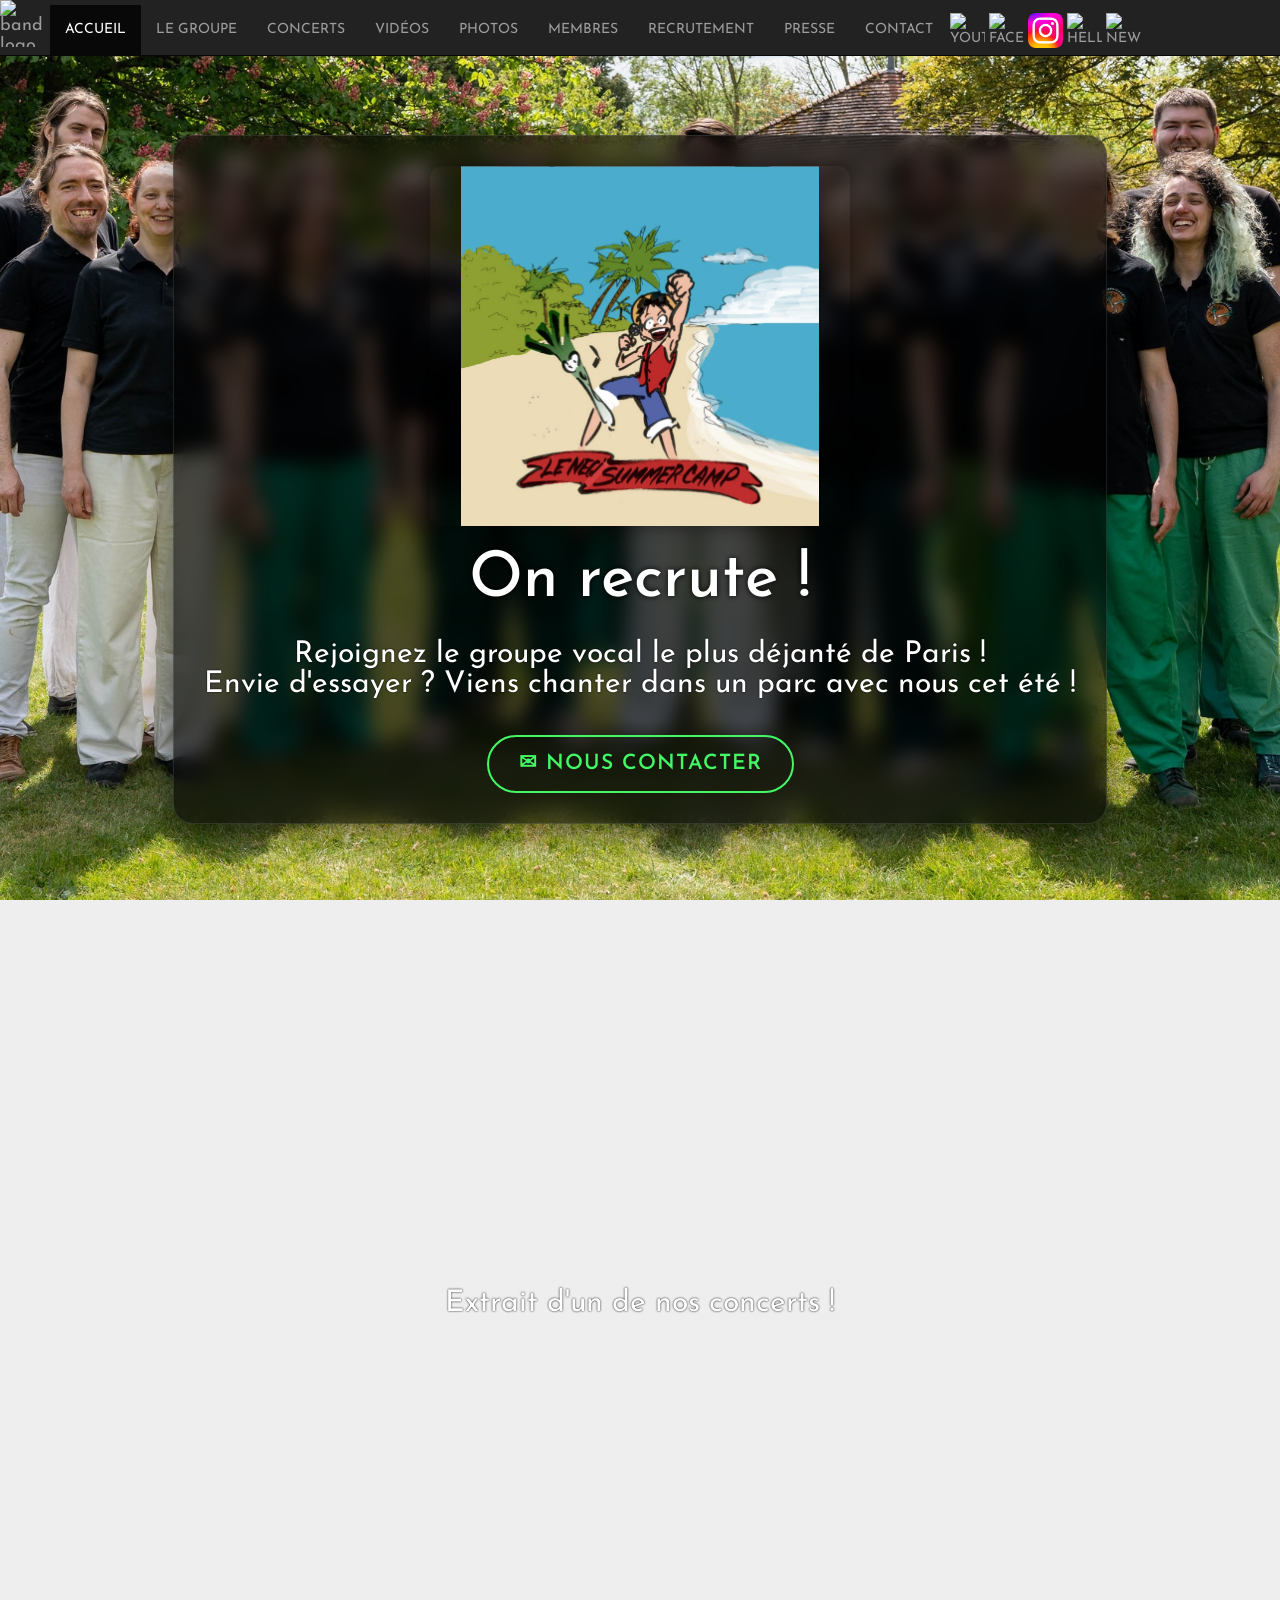
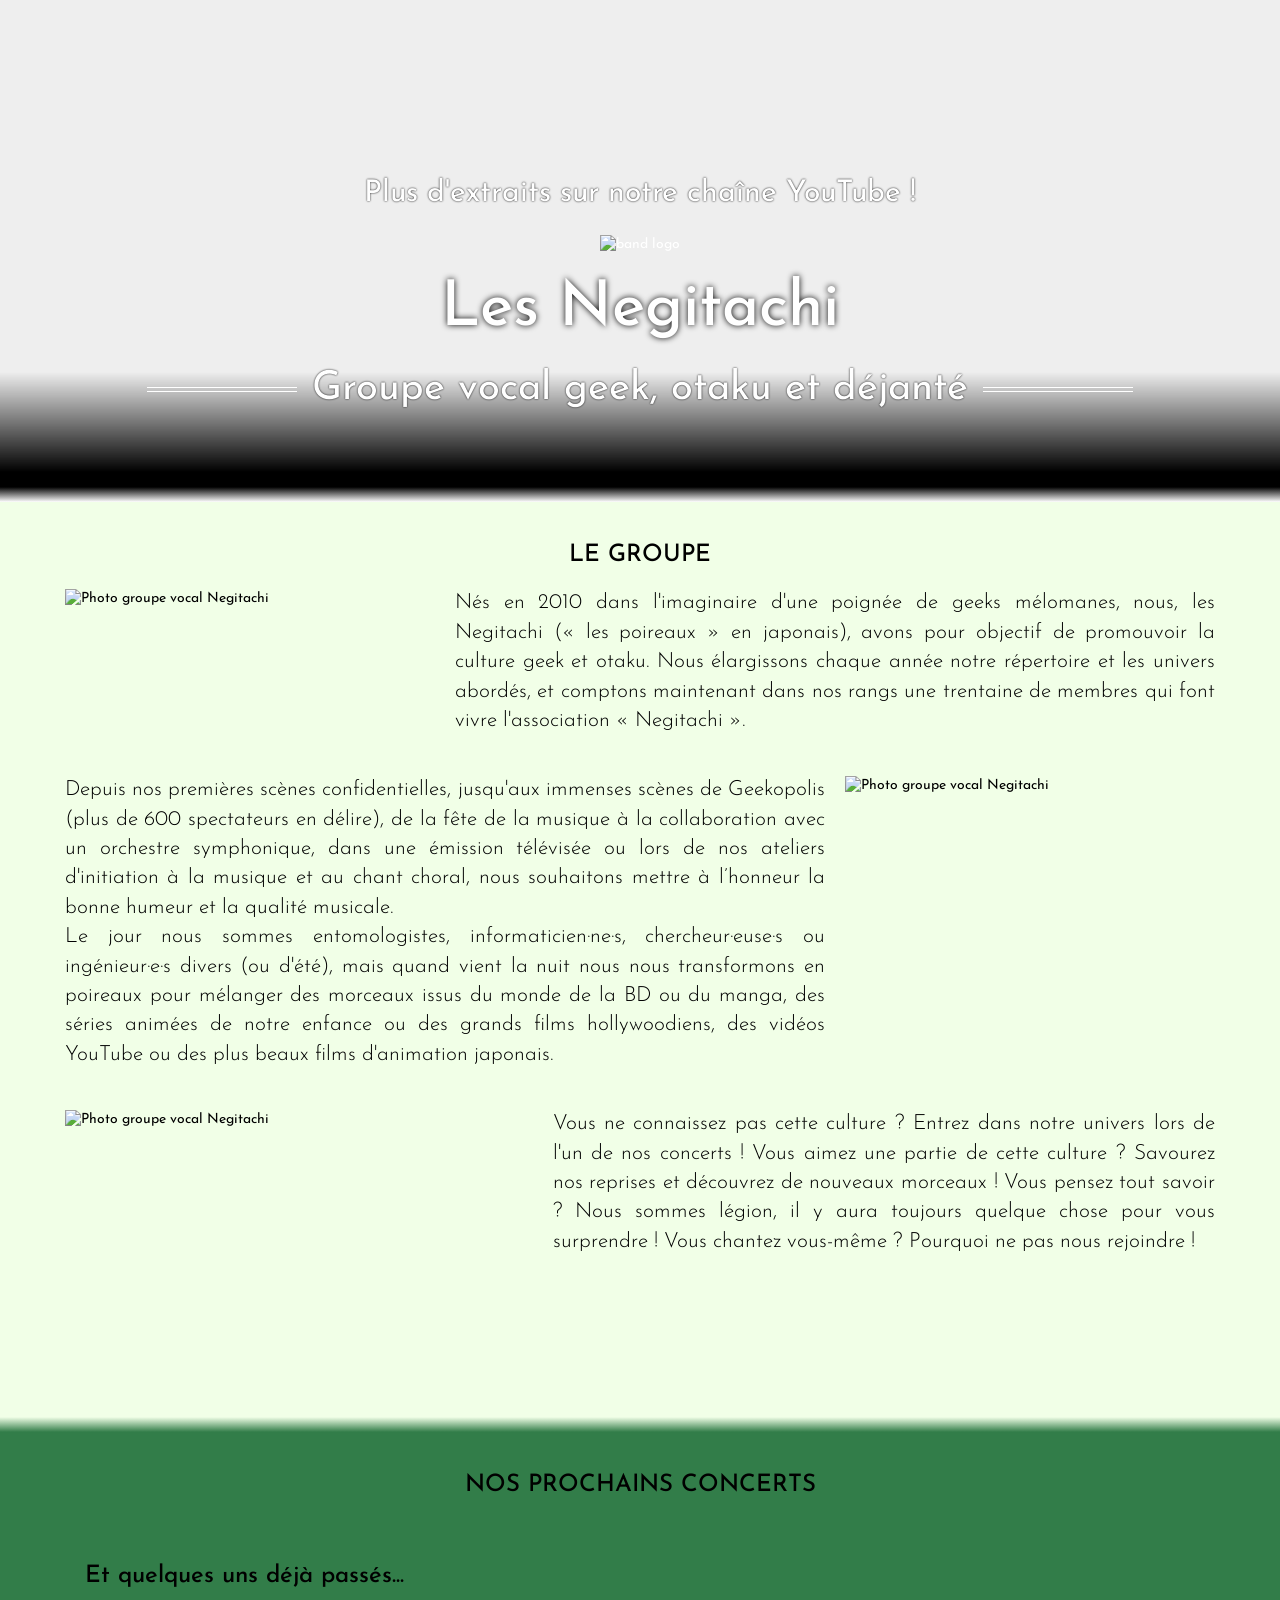
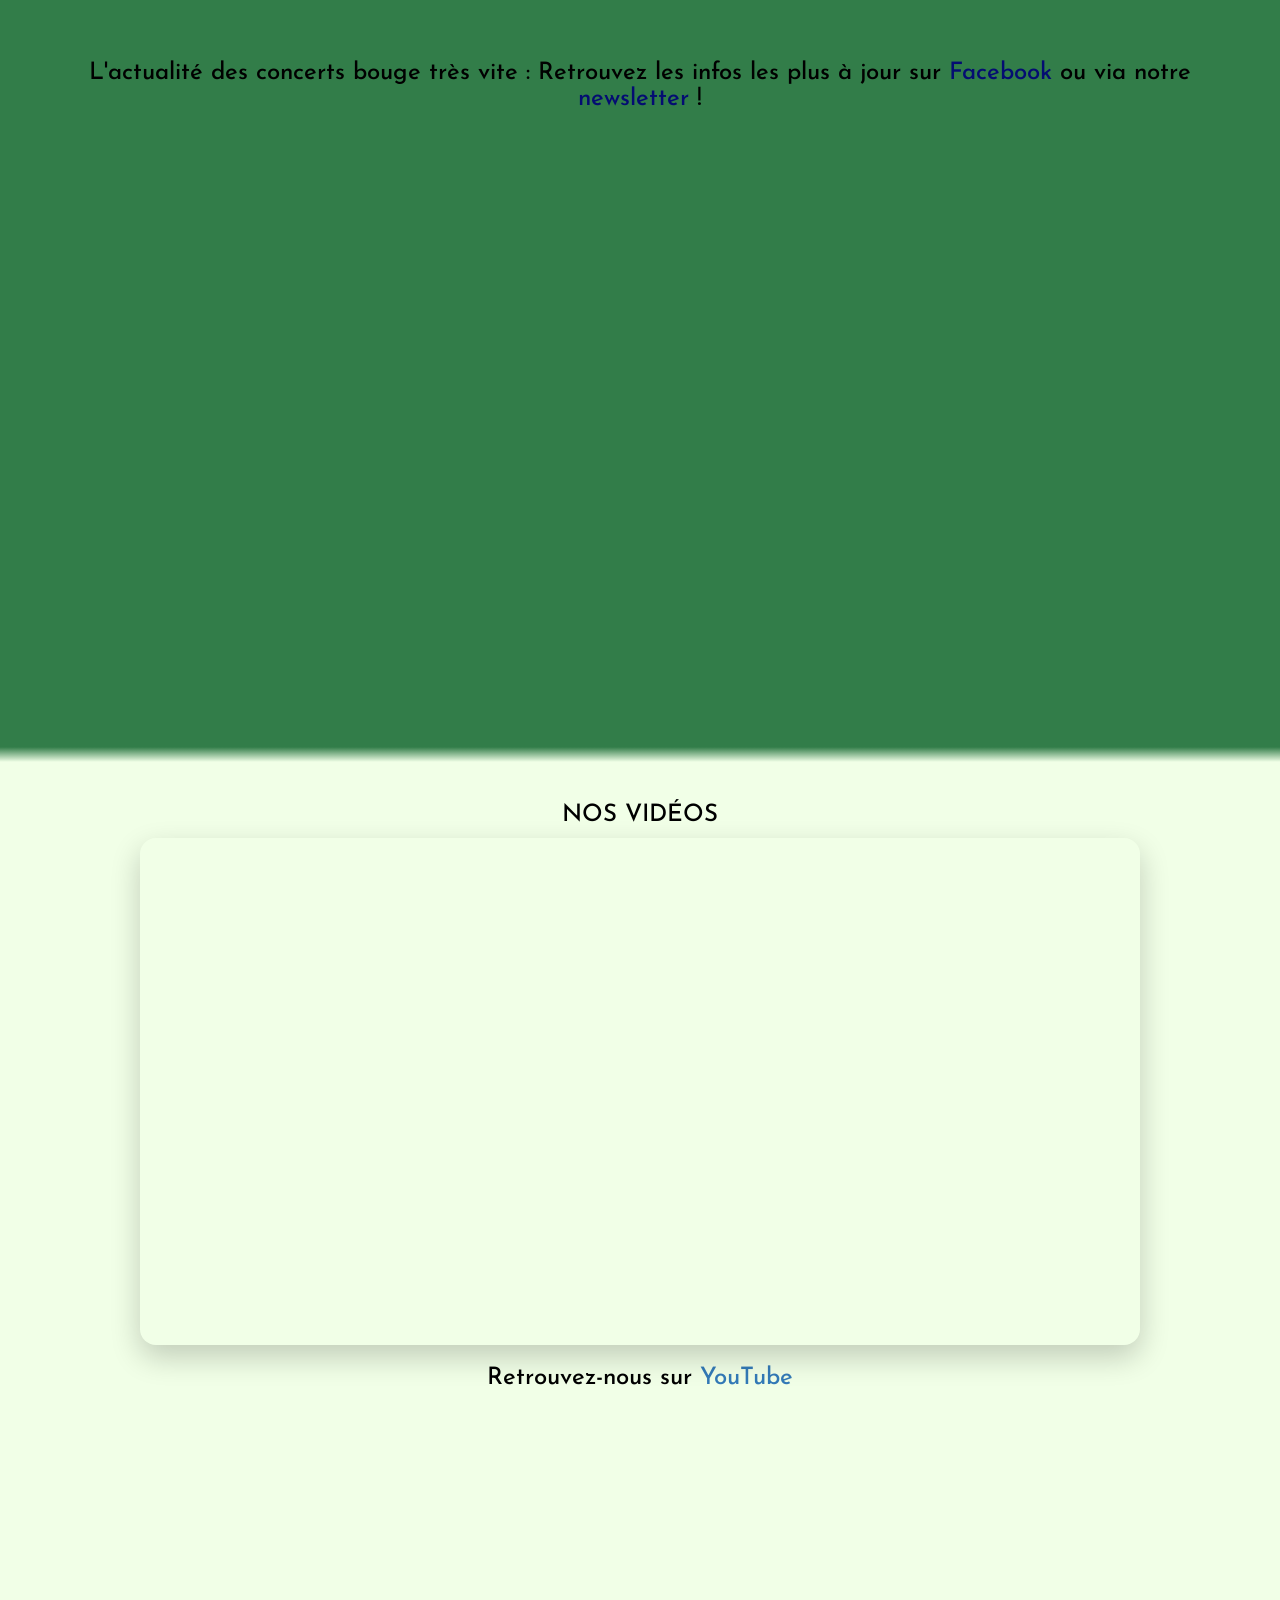
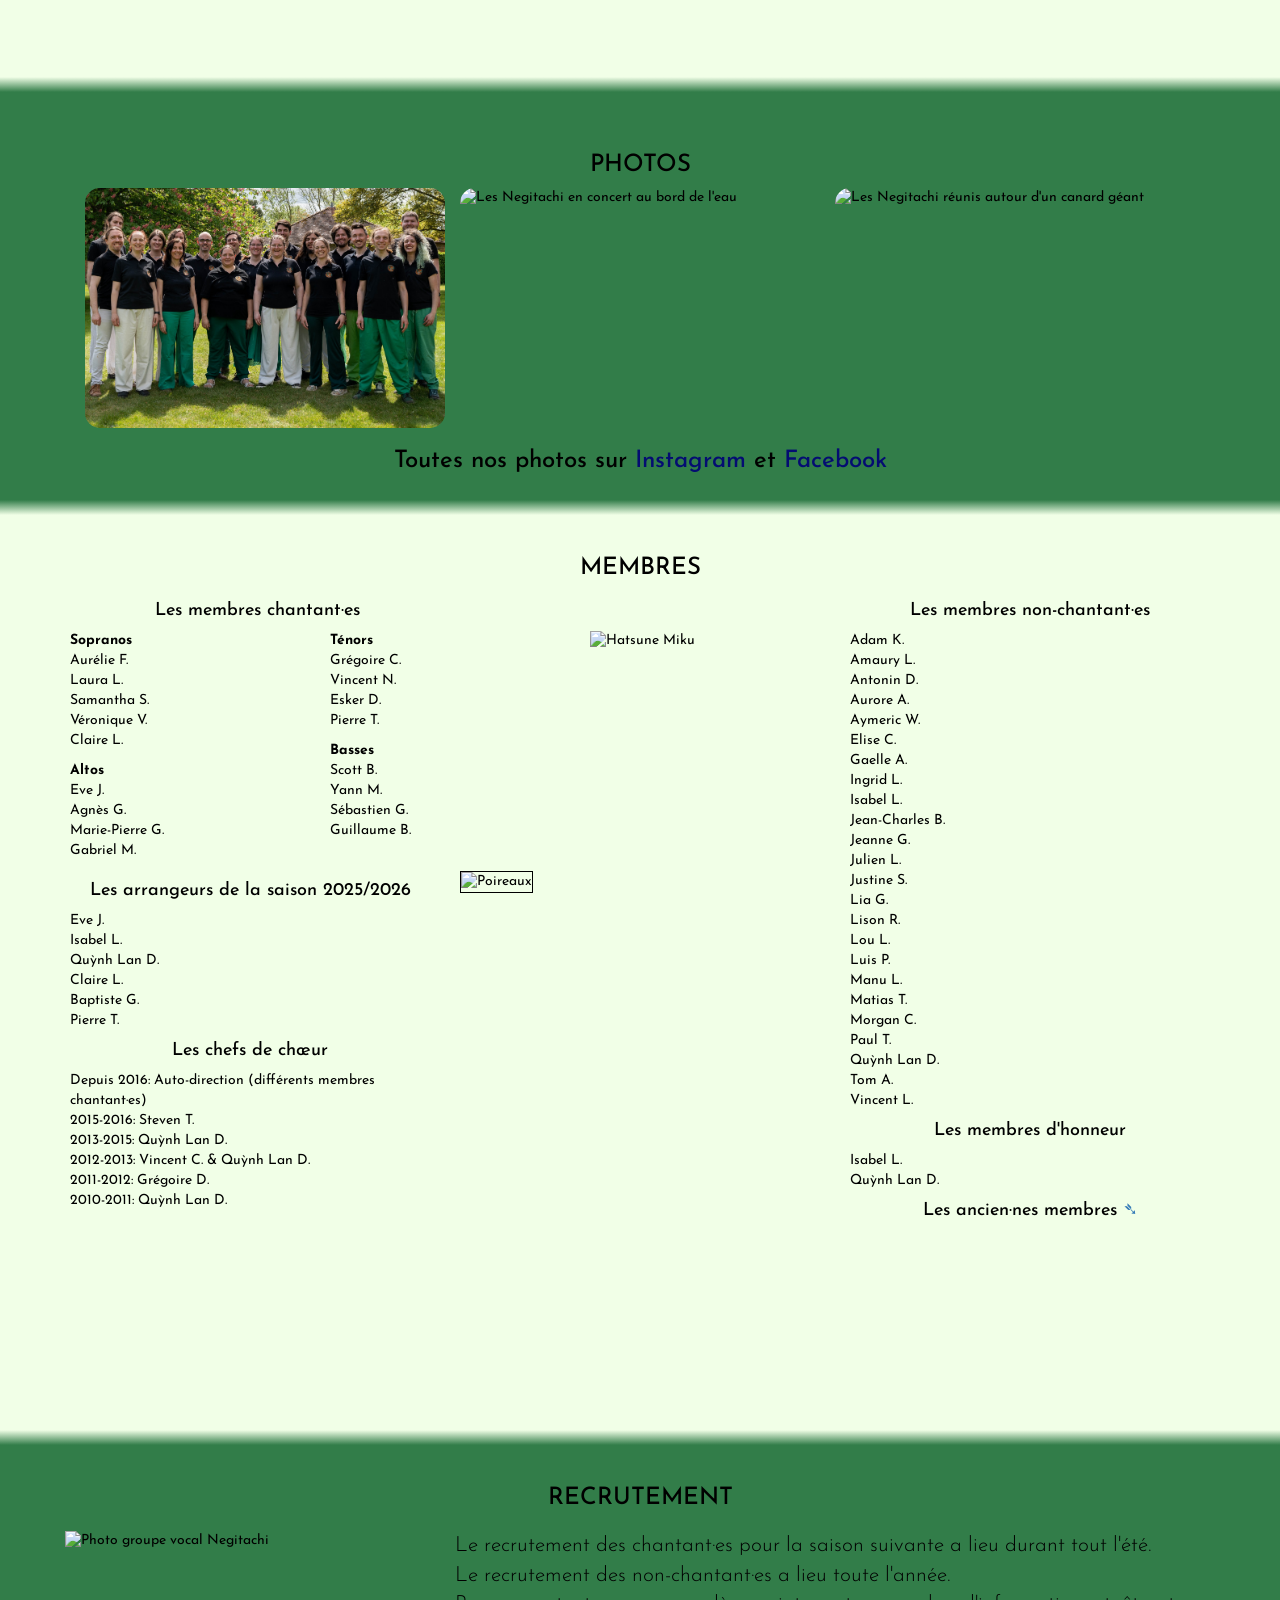
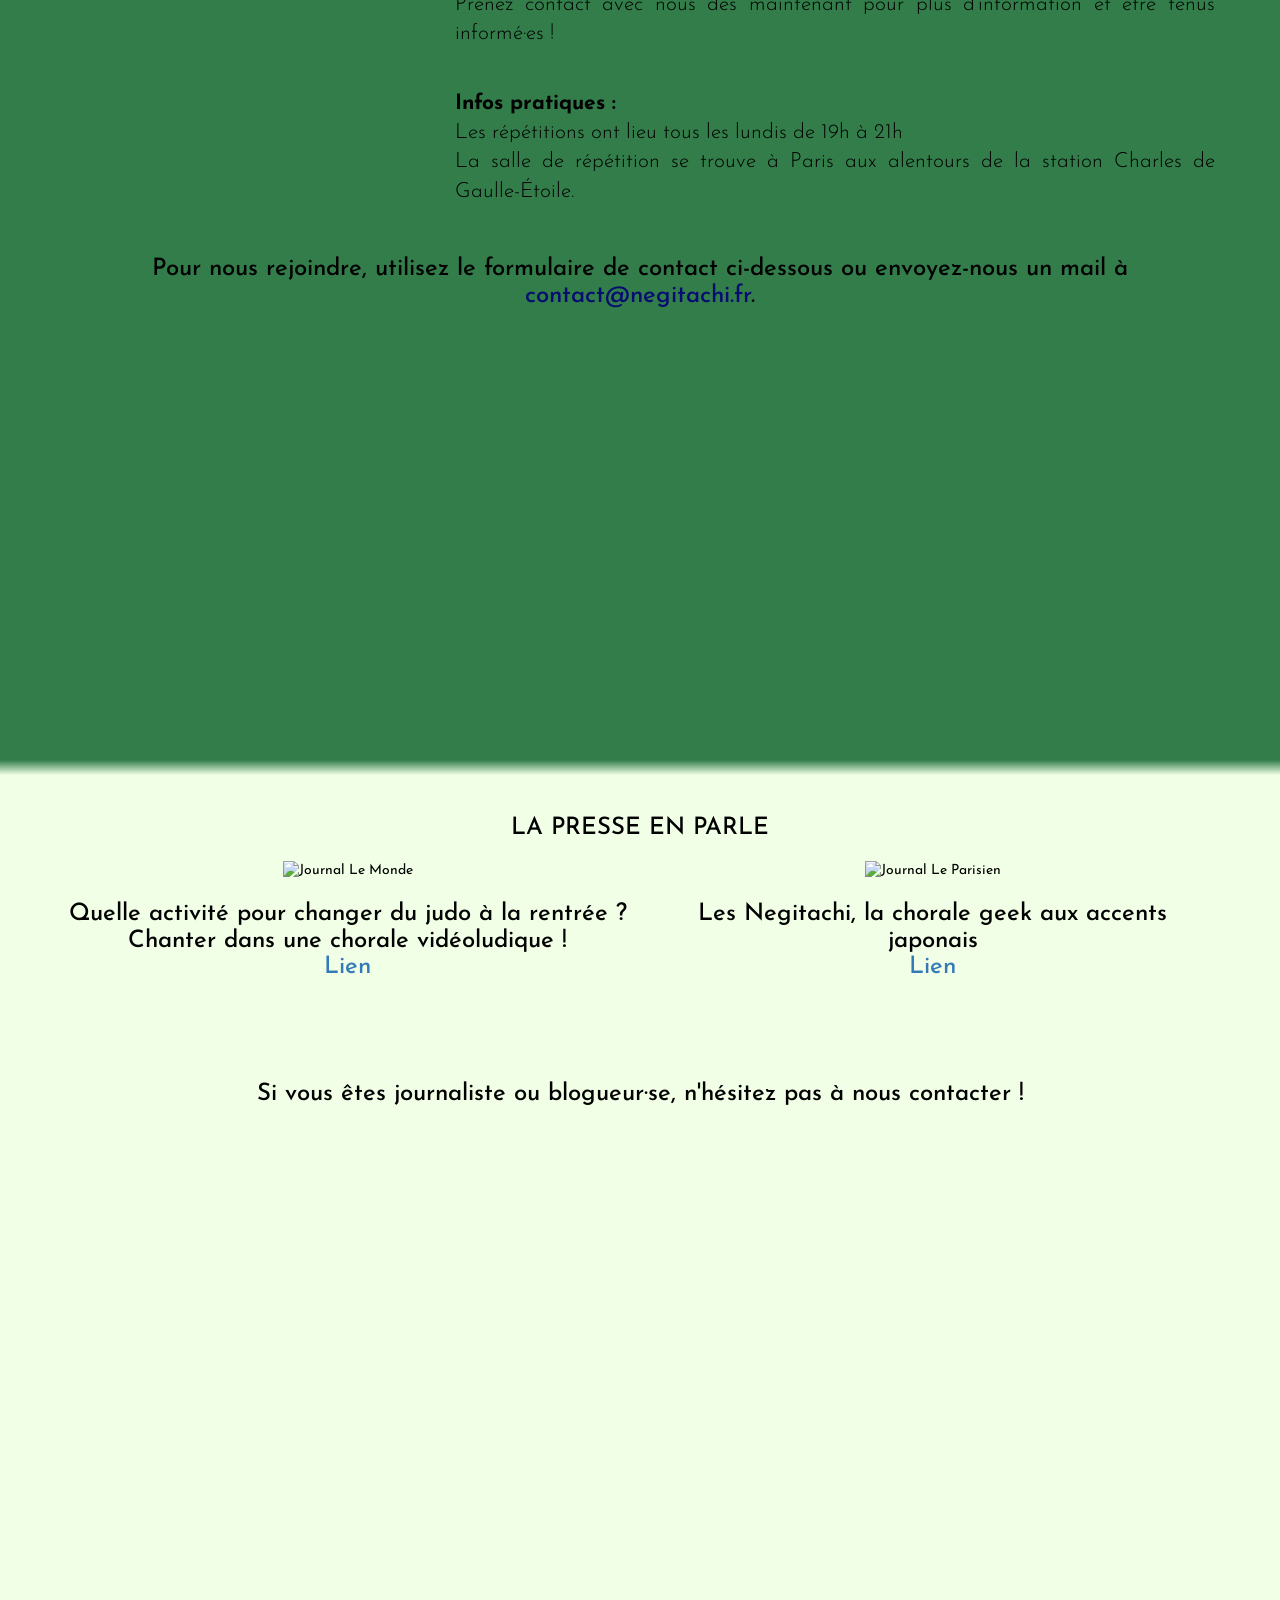
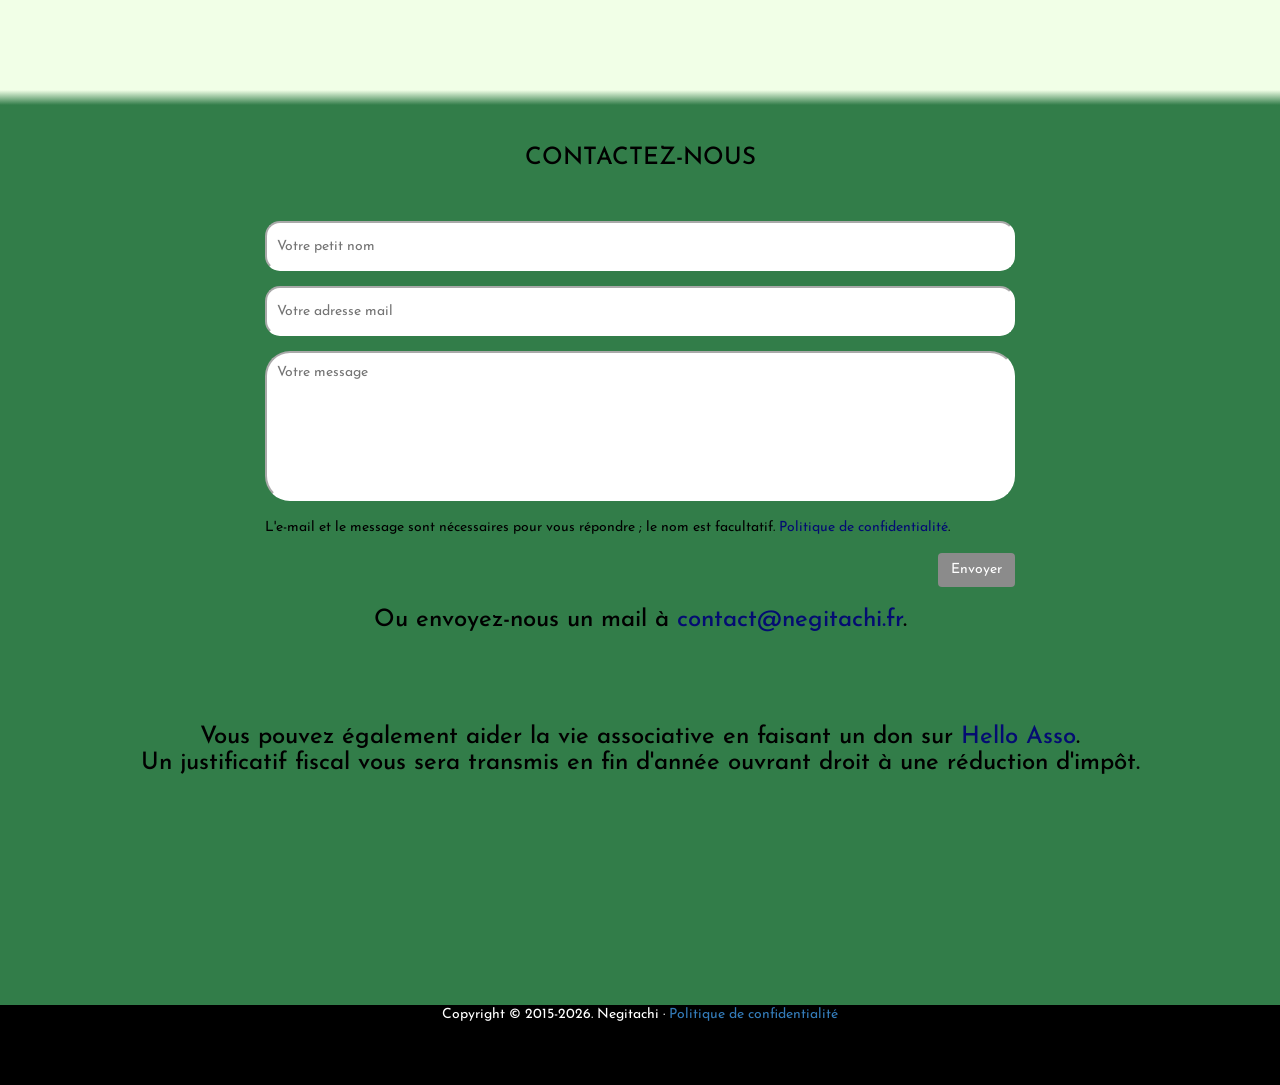
==== commit 075dc801: "fix buttons order and alignment" ====
--- a/index.html
+++ b/index.html
@@ -11,7 +11,7 @@
   <!-- icon -->
   <link rel="icon" href="images/logo-small.png" />
   <!-- CSS -->
-  <link href="css/band.css?v=20261109-confidentialite" rel="stylesheet" media="all">
+  <link href="css/band.css?v=20261125-menu-align" rel="stylesheet" media="all">
   <!-- Fonts -->
   <link href='https://fonts.googleapis.com/css?family=Open+Sans' rel='stylesheet' type='text/css' />
   <link href='https://fonts.googleapis.com/css?family=Josefin+Sans' rel='stylesheet' type='text/css'>
@@ -164,7 +164,7 @@
 
   <script>
     $(function() {
-      $('.nav li a, .jumbotron p a, #recruitlink').bind('click',function(event){
+      $('.nav li a[href^="#"], .jumbotron p a[href^="#"], #recruitlink').bind('click',function(event){
         var $anchor2 = $(this).parent();
         var $anchor = $(this);
         $('.nav  li').removeClass('active');
@@ -264,17 +264,16 @@
   <div class="container-fluid">
     <div class="navbar-header">
       <a class="navbar-brand" style="padding: 0; display: inline" href="#"><img height="47" width="50" src="images/logo-small.png" alt="band logo"></a>
-      <button type="button" class="navbar-toggle collapsed" data-toggle="collapse" data-target="#bs-example-navbar-collapse-1" aria-expanded="false" style="margin: 0 0 0 0">
-        <span class="icon-bar"></span>
+      <button type="button" class="navbar-toggle collapsed navbar-menu-toggle" data-toggle="collapse" data-target="#bs-example-navbar-collapse-1" aria-controls="bs-example-navbar-collapse-1" aria-label="Menu" aria-expanded="false">
         <span class="icon-bar"></span>
         <span class="icon-bar"></span>
         <span class="icon-bar"></span>
       </button>
-      <a class="navbar-toggle collapsed" style="margin: 0px; padding: 2px" href="https://www.helloasso.com/associations/negitachi" target="_blank"><img alt="HelloAsso" src="images/helloasso-icon.png" width="35" height="35"/></a>
-      <a class="navbar-toggle collapsed" style="margin: 0px; padding: 2px" href="https://www.flickr.com/photos/negitachi" target="_blank"><img alt="Flickr" src="images/flickr-icon.png" width="35" height="35"/></a>
-      <a class="navbar-toggle collapsed" style="margin: 0px; padding: 2px" href="https://www.youtube.com/user/Negitachi" target="_blank"><img alt="YouTube" src="images/youtube-icon.png" width="35" height="35"/></a>
-      <a class="navbar-toggle collapsed" style="margin: 0px; padding: 2px" href="https://www.facebook.com/negitachi" target="_blank"><img alt="Facebook" src="images/facebook-icon.png" width="35" height="35"/></a>
-      <a class="navbar-toggle collapsed" style="margin: 0px; padding: 2px" href="https://newsletter.negitachi.fr" target="_blank"><img alt="Newsletter" src="images/newsletter.png" width="35" height="35"/></a>
+      <a class="navbar-toggle collapsed navbar-social-icon" href="https://newsletter.negitachi.fr" target="_blank" rel="noopener noreferrer"><img alt="Newsletter" src="images/newsletter.png" width="35" height="35"/></a>
+      <a class="navbar-toggle collapsed navbar-social-icon" href="https://www.helloasso.com/associations/negitachi" target="_blank" rel="noopener noreferrer"><img alt="HelloAsso" src="images/helloasso-icon.png" width="35" height="35"/></a>
+      <a class="navbar-toggle collapsed navbar-social-icon" href="https://www.instagram.com/negitachi" target="_blank" rel="noopener noreferrer"><img alt="Instagram" src="images/instagram-icon.png" width="35" height="35"/></a>
+      <a class="navbar-toggle collapsed navbar-social-icon" href="https://www.facebook.com/negitachi" target="_blank" rel="noopener noreferrer"><img alt="Facebook" src="images/facebook-icon.png" width="35" height="35"/></a>
+      <a class="navbar-toggle collapsed navbar-social-icon" href="https://www.youtube.com/user/Negitachi" target="_blank" rel="noopener noreferrer"><img alt="YouTube" src="images/youtube-icon.png" width="35" height="35"/></a>
     </div>
 
     <div class="collapse navbar-collapse" id="bs-example-navbar-collapse-1">
@@ -288,31 +287,21 @@
         <li><a href="#recruit">Recrutement</a></li>
         <li><a href="#press">Presse</a></li>
         <li><a href="#contact">Contact</a></li>
-            <li class="social">
-              <a href="https://www.facebook.com/negitachi" target="_blank">
-                <img alt="Facebook" src="images/facebook-icon.png" width="35" height="35"/>
-            </a>&nbsp;
-            </li>
-            <li class="social">
-              <a href="https://www.youtube.com/user/Negitachi" target="_blank">
-                <img alt="YouTube" src="images/youtube-icon.png" width="35" height="35"/>
-              </a>&nbsp;
-            </li>
-            <li class="social">
-              <a href="https://www.instagram.com/negitachi" target="_blank">
-                <img alt="Instagram" src="images/instagram-icon.png" width="35" height="35"/>
-              </a>&nbsp;
-            </li>
-            <li class="social">
-              <a href="https://www.helloasso.com/associations/negitachi" target="_blank">
-                <img alt="HelloAsso" src="images/helloasso-icon.png" width="35" height="35"/>
-              </a>&nbsp;
-            </li>
-            <li class="social">
-              <a href="https://newsletter.negitachi.fr" target="_blank">
-                <img alt="Newsletter" src="images/newsletter.png" width="35" height="35"/>
-              </a>&nbsp;
-            </li>
+        <li class="social">
+          <a href="https://www.youtube.com/user/Negitachi" target="_blank" rel="noopener noreferrer"><img alt="YouTube" src="images/youtube-icon.png" width="35" height="35"/></a>
+        </li>
+        <li class="social">
+          <a href="https://www.facebook.com/negitachi" target="_blank" rel="noopener noreferrer"><img alt="Facebook" src="images/facebook-icon.png" width="35" height="35"/></a>
+        </li>
+        <li class="social">
+          <a href="https://www.instagram.com/negitachi" target="_blank" rel="noopener noreferrer"><img alt="Instagram" src="images/instagram-icon.png" width="35" height="35"/></a>
+        </li>
+        <li class="social">
+          <a href="https://www.helloasso.com/associations/negitachi" target="_blank" rel="noopener noreferrer"><img alt="HelloAsso" src="images/helloasso-icon.png" width="35" height="35"/></a>
+        </li>
+        <li class="social">
+          <a href="https://newsletter.negitachi.fr" target="_blank" rel="noopener noreferrer"><img alt="Newsletter" src="images/newsletter.png" width="35" height="35"/></a>
+        </li>
       </ul>
     </div>
   </div>
--- a/css/band.css
+++ b/css/band.css
@@ -173,11 +173,15 @@
 .caption > img {
   border: 2px solid black;
 }
-li.social > a {
-  padding: 2px !important;
-}
-li.social a > span {
-  padding-left: 10px;
+.navbar-nav .social > a {
+  display: flex;
+  align-items: center;
+  justify-content: center;
+  height: 50px;
+  padding: 0 2px !important;
+}
+.navbar-nav .social img {
+  display: block;
 }
 .pageOdd {
   color:#000;
@@ -392,6 +396,25 @@
   }
 }
 @media (max-width: 767px)  {
+  #bs-example-navbar-collapse-1 .social {
+    display: none;
+  }
+  #navbar .navbar-header > .navbar-menu-toggle {
+    margin: 8px 0;
+  }
+  #navbar .navbar-header > .navbar-social-icon {
+    display: flex;
+    align-items: center;
+    justify-content: center;
+    width: 39px;
+    height: 50px;
+    margin: 0;
+    padding: 0 2px;
+    border: 0;
+  }
+  #navbar .navbar-social-icon img {
+    display: block;
+  }
   .jumbotron {
     padding:20px 20px;
     margin-top:-20px;
